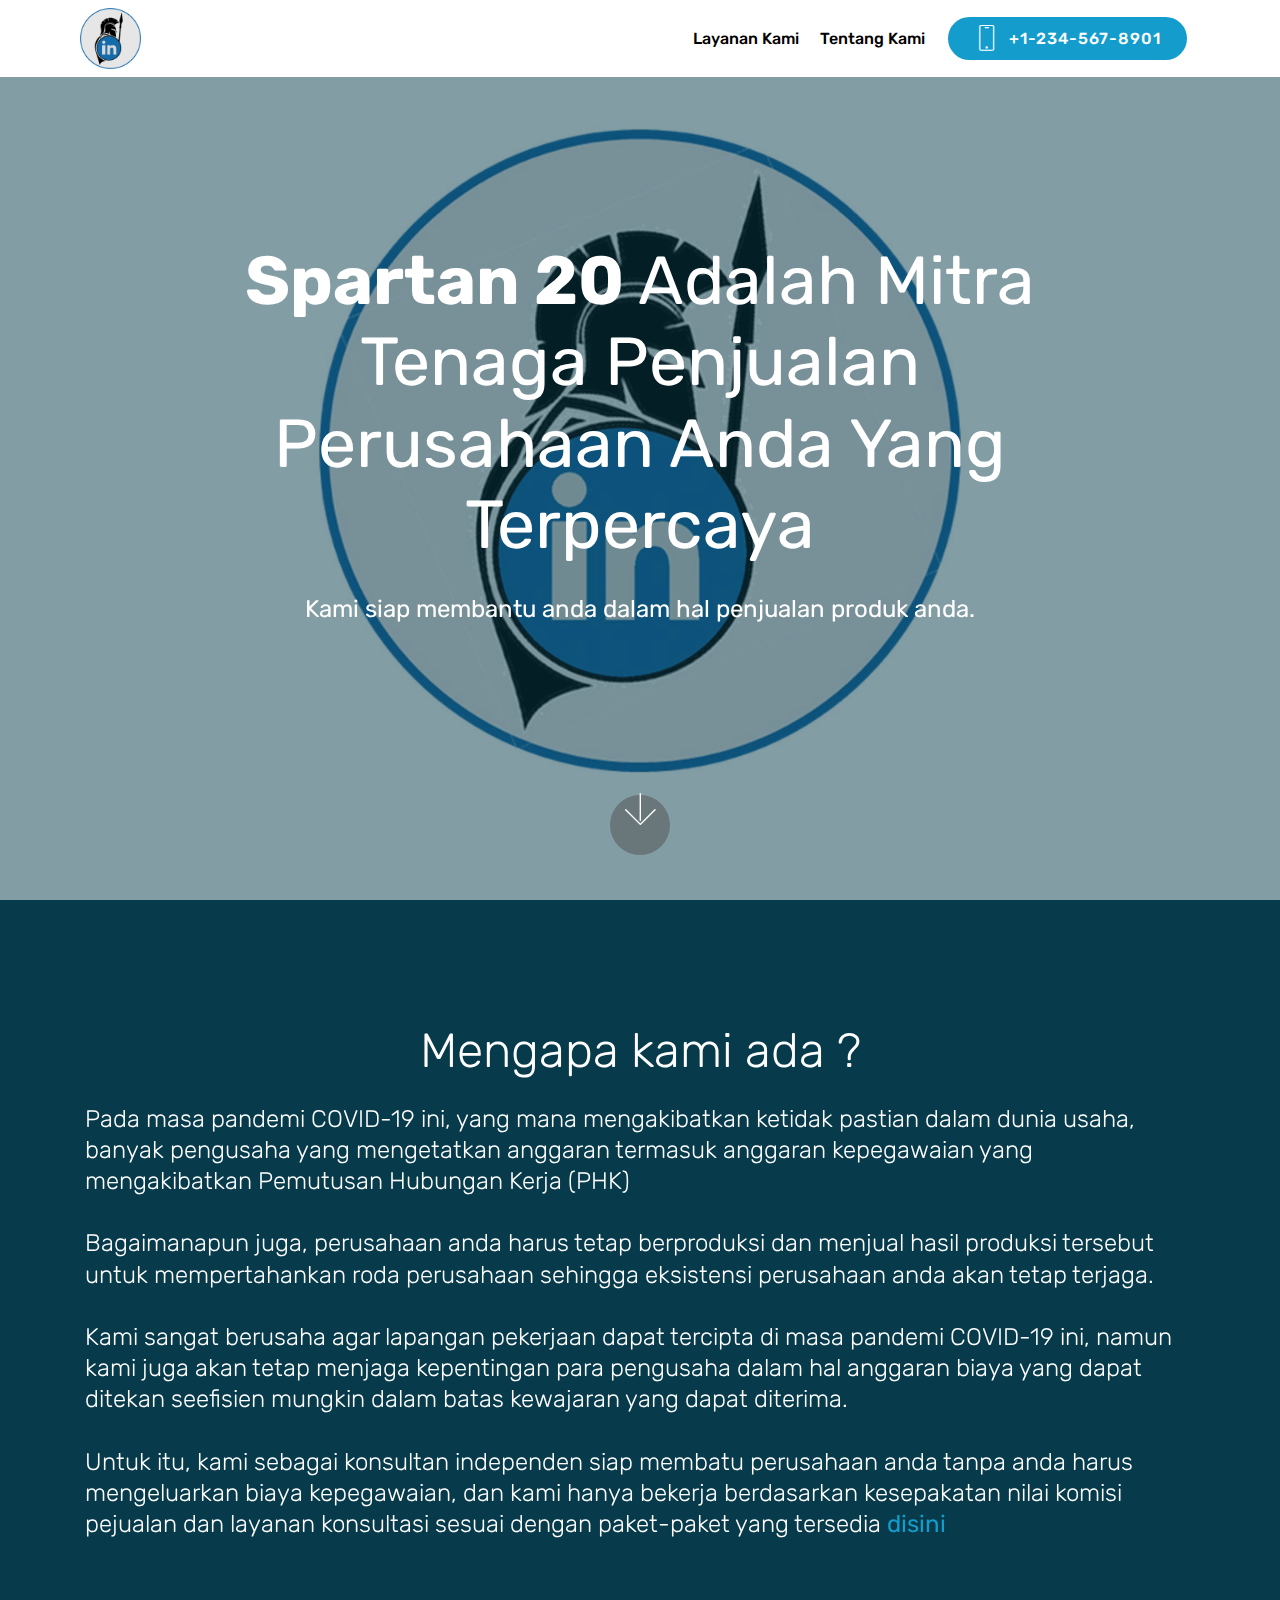
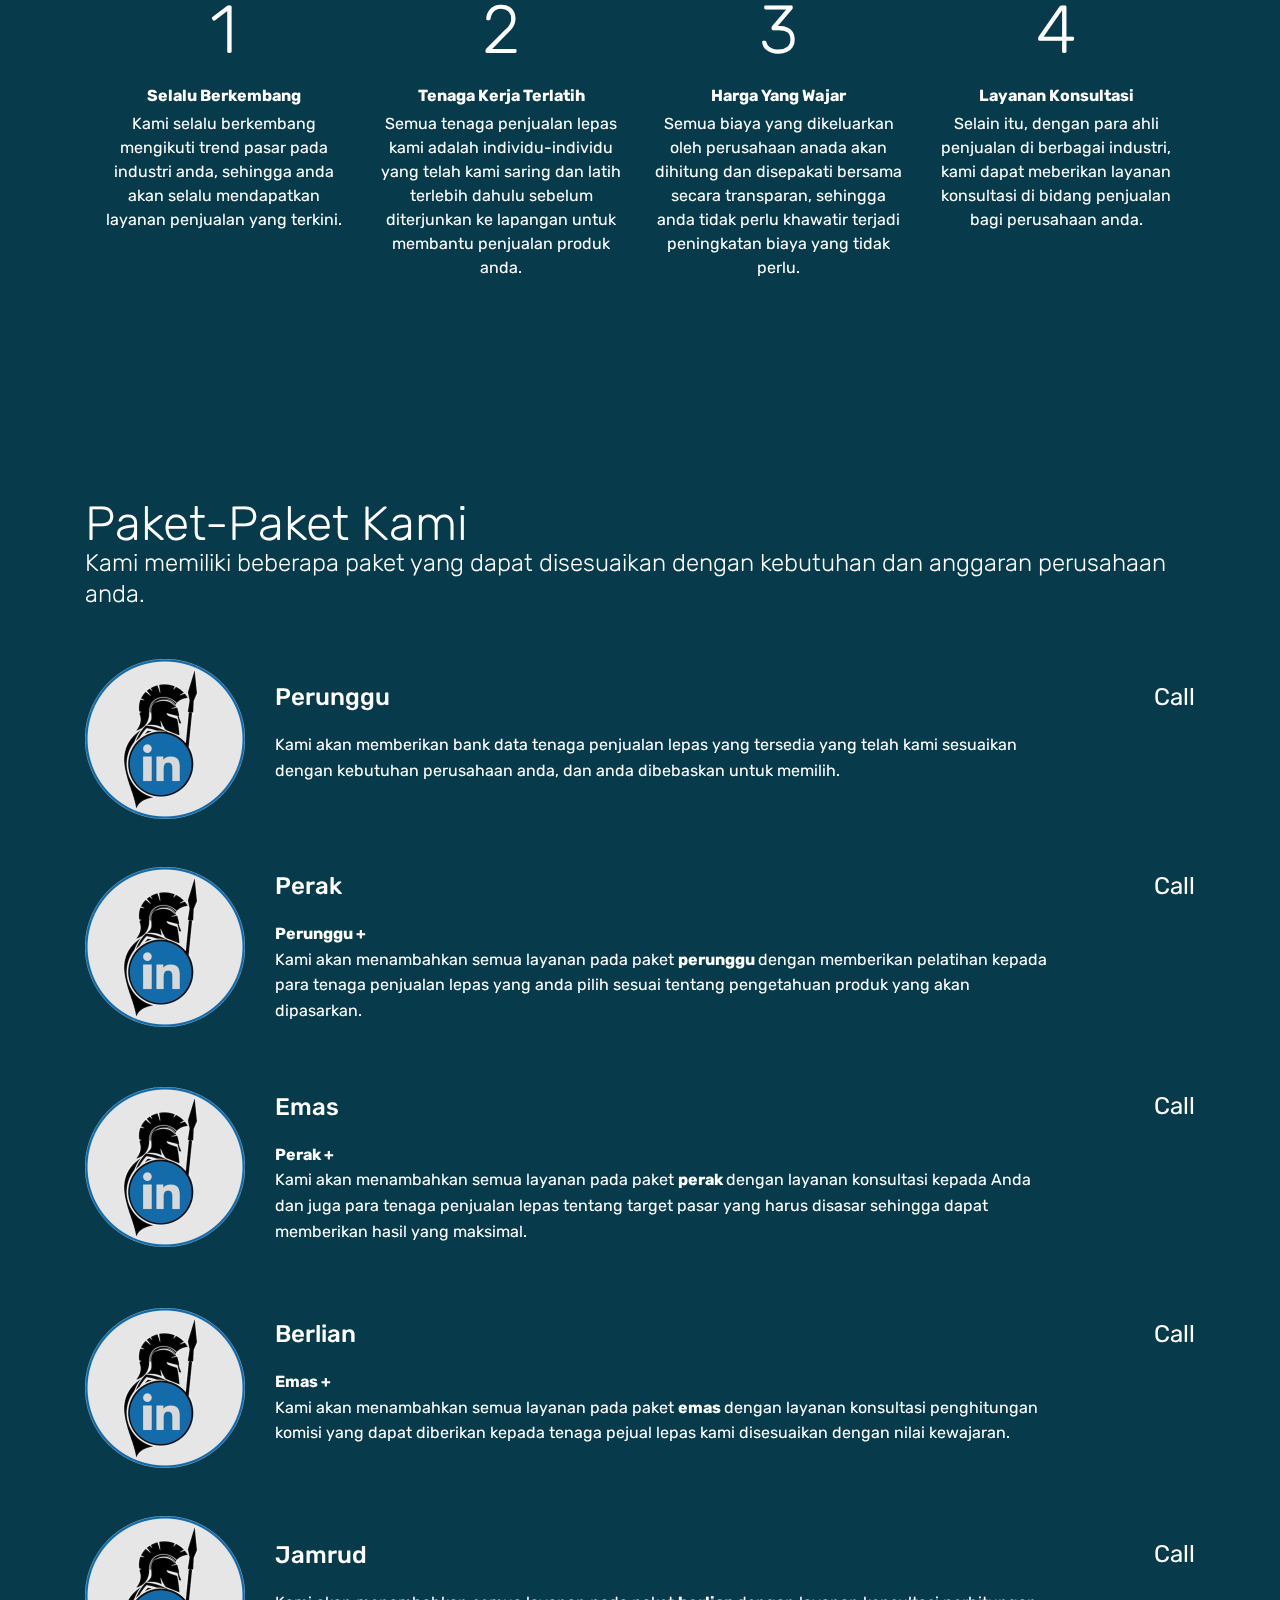
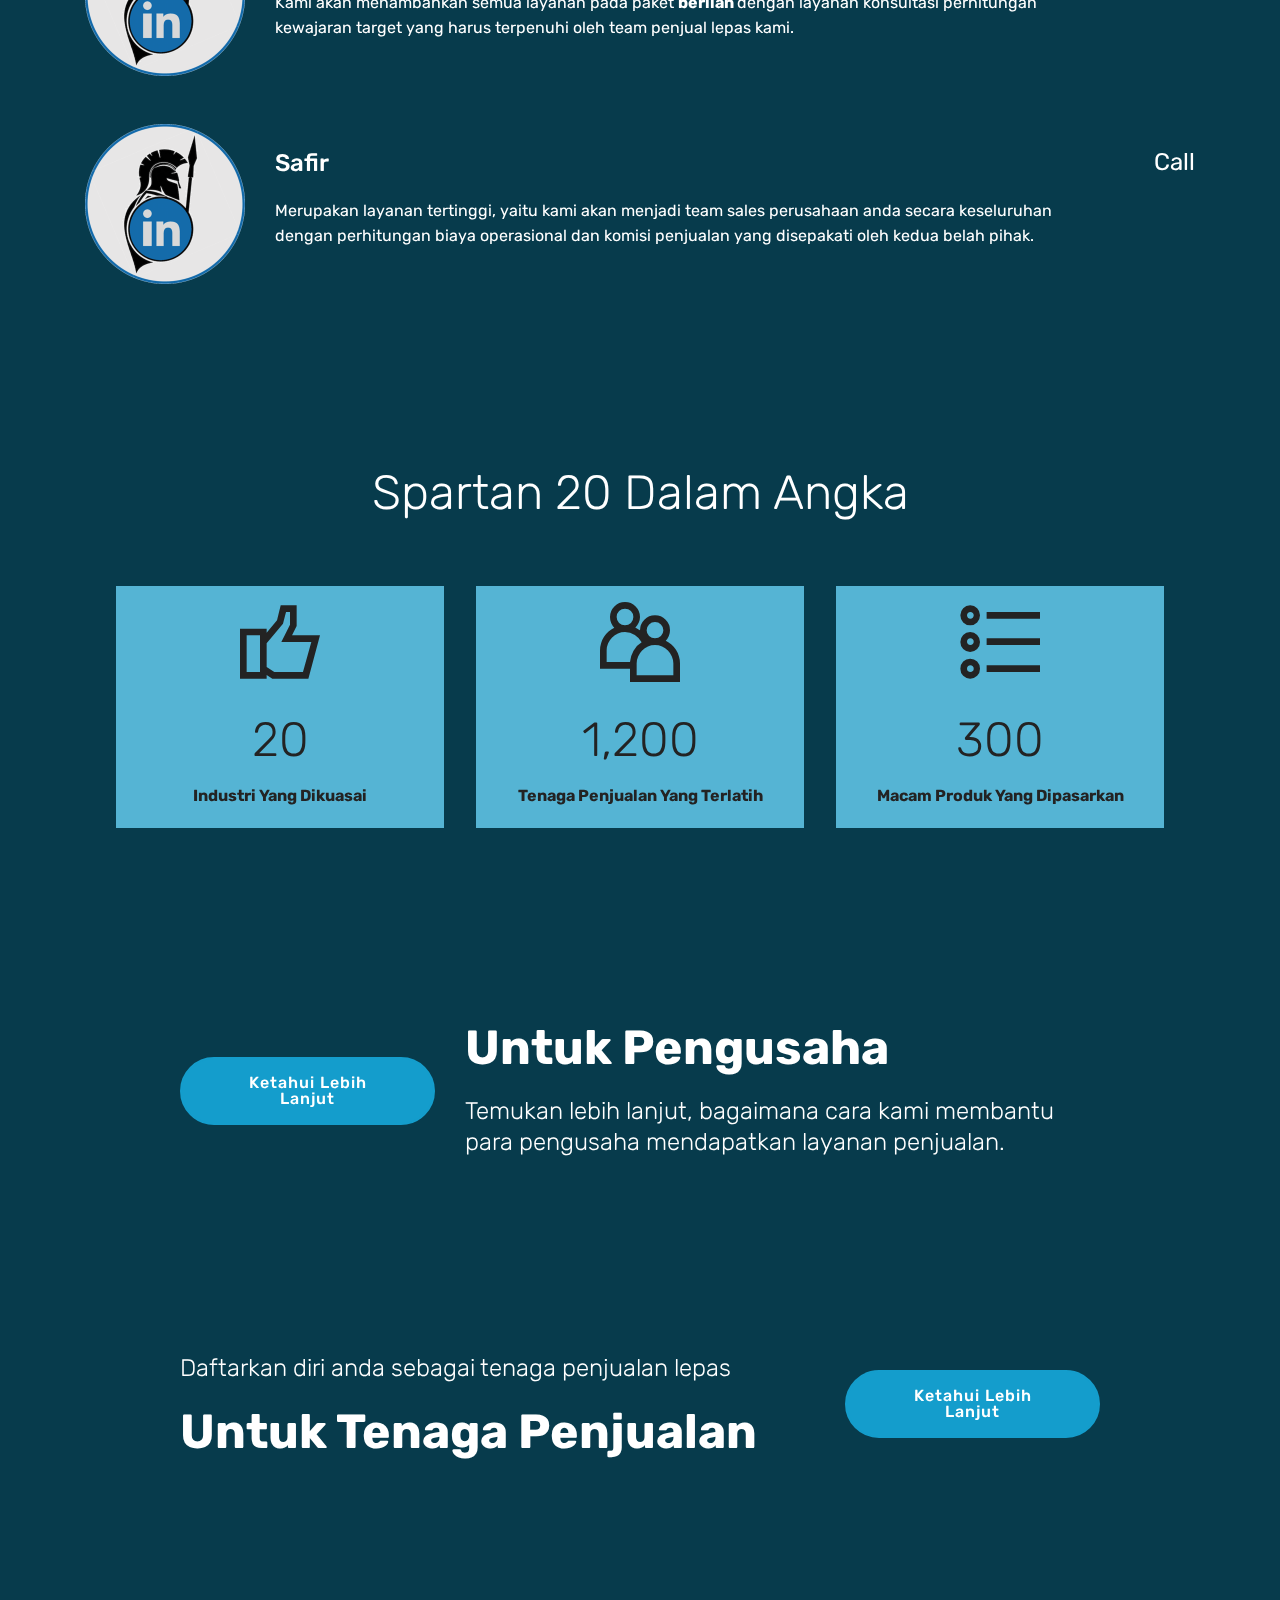
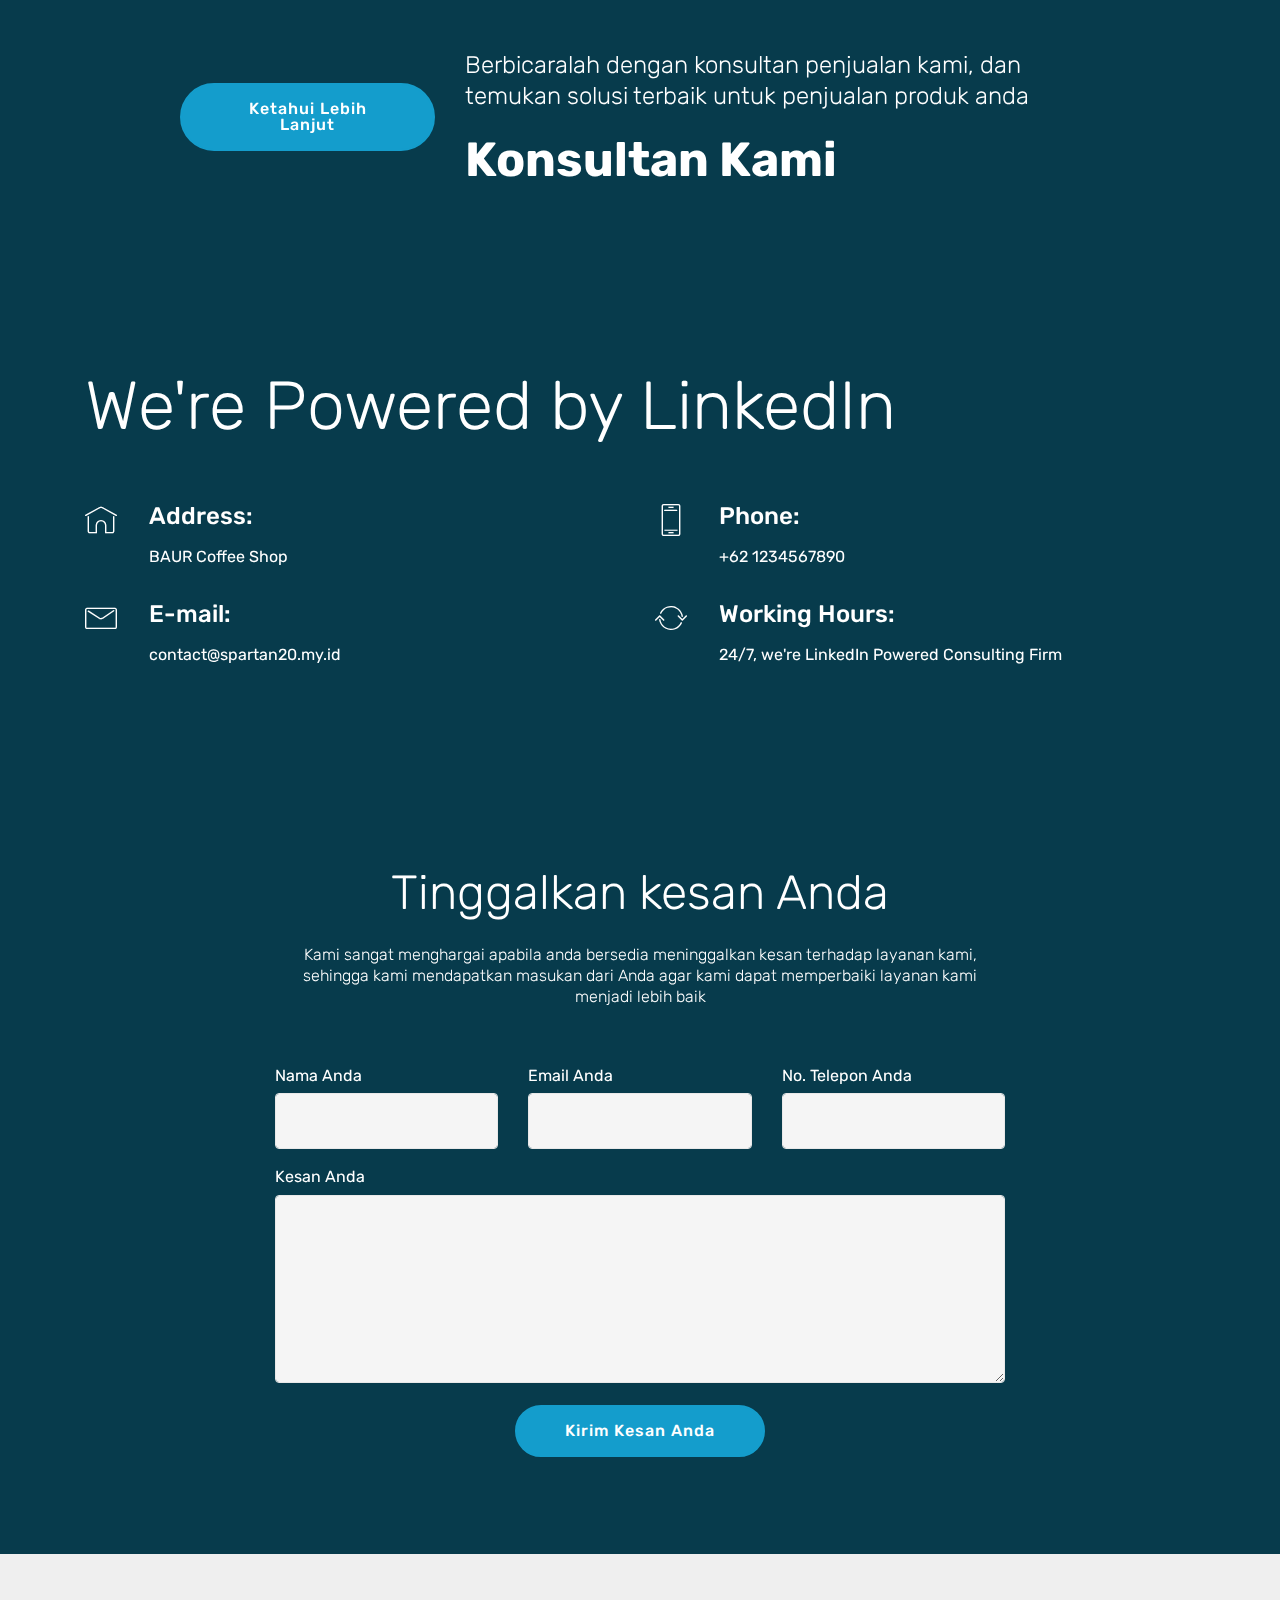
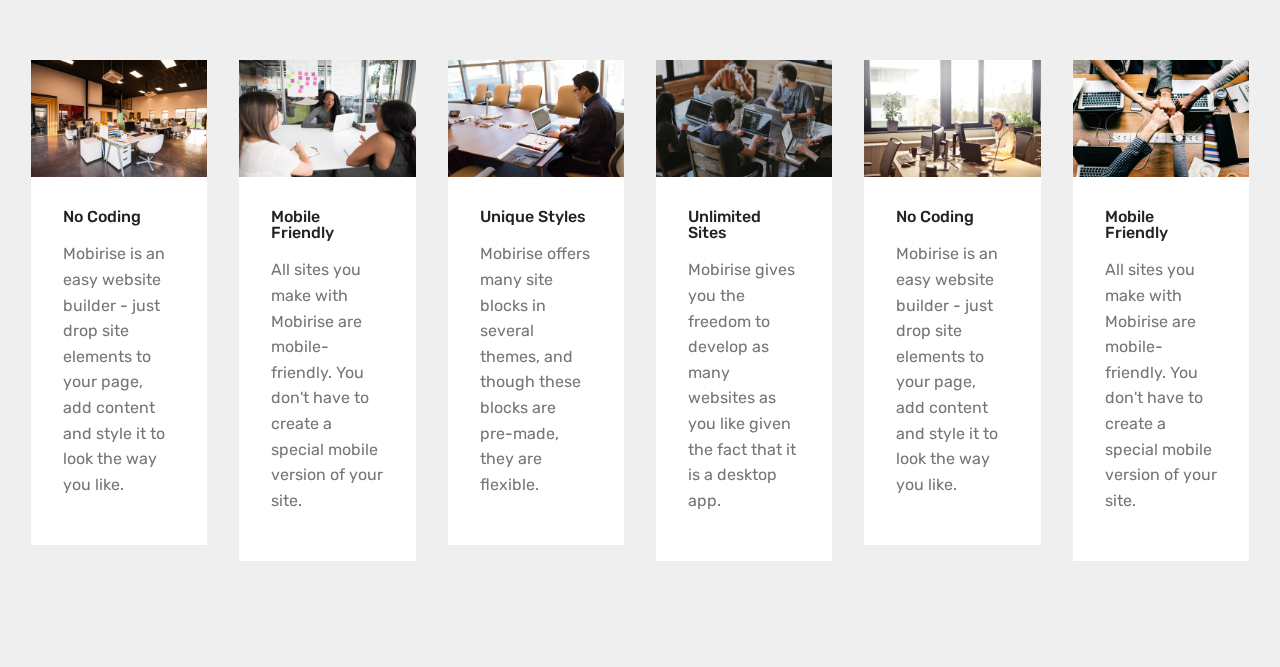
==== index.html @ 362b96c7 "create github pages" ====
<!DOCTYPE html>
<html  >
<head>
  <!-- Site made with Mobirise Website Builder v4.12.4, https://mobirise.com -->
  <meta charset="UTF-8">
  <meta http-equiv="X-UA-Compatible" content="IE=edge">
  <meta name="generator" content="Mobirise v4.12.4, mobirise.com">
  <meta name="viewport" content="width=device-width, initial-scale=1, minimum-scale=1">
  <link rel="shortcut icon" href="assets/images/wag-002-128x128.png" type="image/x-icon">
  <meta name="description" content="Spartan 20 - LinkedIn Powered Sales Consulting Services">
  
  
  <title>Mitra Layanan Penjualan Anda</title>
  <link rel="stylesheet" href="assets/web/assets/mobirise-icons2/mobirise2.css">
  <link rel="stylesheet" href="assets/web/assets/mobirise-icons/mobirise-icons.css">
  <link rel="stylesheet" href="assets/bootstrap/css/bootstrap.min.css">
  <link rel="stylesheet" href="assets/bootstrap/css/bootstrap-grid.min.css">
  <link rel="stylesheet" href="assets/bootstrap/css/bootstrap-reboot.min.css">
  <link rel="stylesheet" href="assets/tether/tether.min.css">
  <link rel="stylesheet" href="assets/dropdown/css/style.css">
  <link rel="stylesheet" href="assets/theme/css/style.css">
  <link rel="preload" as="style" href="assets/mobirise/css/mbr-additional.css"><link rel="stylesheet" href="assets/mobirise/css/mbr-additional.css" type="text/css">
  
  
  
</head>
<body>
  <section class="menu cid-s5uz2YucAv" once="menu" id="menu2-f">

    

    <nav class="navbar navbar-expand beta-menu navbar-dropdown align-items-center navbar-fixed-top navbar-toggleable-sm">
        <button class="navbar-toggler navbar-toggler-right" type="button" data-toggle="collapse" data-target="#navbarSupportedContent" aria-controls="navbarSupportedContent" aria-expanded="false" aria-label="Toggle navigation">
            <div class="hamburger">
                <span></span>
                <span></span>
                <span></span>
                <span></span>
            </div>
        </button>
        <div class="menu-logo">
            <div class="navbar-brand">
                <span class="navbar-logo">
                    <a href="Index.html#top">
                        <img src="assets/images/sp20logo-320x320.png" alt="Mobirise" title="" style="height: 3.8rem;">
                    </a>
                </span>
                
            </div>
        </div>
        <div class="collapse navbar-collapse" id="navbarSupportedContent">
            <ul class="navbar-nav nav-dropdown" data-app-modern-menu="true"><li class="nav-item">
                    <a class="nav-link link text-black display-4" href="Index.html#services6-d">
                        Layanan Kami</a>
                </li>
                <li class="nav-item">
                    <a class="nav-link link text-black display-4" href="https://mobirise.co">
                        Tentang Kami</a>
                </li></ul>
            <div class="navbar-buttons mbr-section-btn"><a class="btn btn-sm btn-primary display-4" href="tel:+1-234-567-8901">
                    <span class="btn-icon mbri-mobile mbr-iconfont mbr-iconfont-btn">
                    </span>
                    +1-234-567-8901
                </a></div>
        </div>
    </nav>
</section>

<section class="engine"><a href="https://mobirise.info/y">html website templates</a></section><section class="header6 cid-s5uyijKBsw mbr-fullscreen mbr-parallax-background" id="header6-e">

    

    <div class="mbr-overlay" style="opacity: 0.5; background-color: rgb(7, 59, 76);">
    </div>

    <div class="container">
        <div class="row justify-content-md-center">
            <div class="mbr-white col-md-10">
                <h1 class="mbr-section-title align-center mbr-bold pb-3 mbr-fonts-style display-1">Spartan 20 <span style="font-weight: normal;">Adalah Mitra Tenaga Penjualan Perusahaan Anda Yang Terpercaya</span></h1>
                <p class="mbr-text align-center pb-3 mbr-fonts-style display-5">
                    Kami siap membantu anda dalam hal penjualan produk anda.
                </p>
                
            </div>
        </div>
    </div>

    <div class="mbr-arrow hidden-sm-down" aria-hidden="true">
        <a href="#next">
            <i class="mbri-down mbr-iconfont"></i>
        </a>
    </div>
</section>

<section class="counters6 counters cid-s5uakLfYE5" id="counters6-7">

    

    

    <div class="container pt-4 mt-2">
        <h2 class="mbr-section-title pb-3 align-center mbr-fonts-style display-2">Mengapa kami ada ?</h2>
        <h3 class="mbr-section-subtitle pb-5 align-center mbr-fonts-style display-5">Pada masa pandemi COVID-19 ini, yang mana mengakibatkan ketidak pastian dalam dunia usaha, banyak pengusaha yang mengetatkan anggaran termasuk anggaran kepegawaian yang mengakibatkan Pemutusan Hubungan Kerja (PHK)&nbsp;<br><br>Bagaimanapun juga, perusahaan anda harus tetap berproduksi dan menjual hasil produksi tersebut untuk mempertahankan roda perusahaan sehingga eksistensi perusahaan anda akan tetap terjaga.<br><br>Kami sangat berusaha agar lapangan pekerjaan dapat tercipta di masa pandemi COVID-19 ini, namun kami juga akan tetap menjaga kepentingan para pengusaha dalam hal anggaran biaya yang dapat ditekan seefisien mungkin dalam batas kewajaran yang dapat diterima.&nbsp;<br><br><div>Untuk itu, kami sebagai konsultan independen siap membatu perusahaan anda tanpa anda harus mengeluarkan biaya kepegawaian, dan kami hanya bekerja berdasarkan kesepakatan nilai komisi pejualan dan layanan konsultasi sesuai dengan paket-paket yang tersedia <a href="index.html#services6-d">disini</a></div></h3>
        <div>
                <div class="cards-container">
                    <div class="card col-12 col-md-6 col-lg-3 pb-md-4">
                        <div class="panel-item align-center">
                            <div class="card-img pb-3">
                                <h3 class="img-text mbr-fonts-style display-1">1</h3>
                            </div>
                            <div class="card-text">
                                <h4 class="mbr-content-title mbr-bold mbr-fonts-style display-7">Selalu Berkembang</h4>
                                <p class="mbr-content-text mbr-fonts-style display-7">
                                    Kami selalu berkembang mengikuti trend pasar pada industri anda, sehingga anda akan selalu mendapatkan layanan penjualan yang terkini.</p>
                            </div>
                        </div>
                    </div>
                    <div class="card col-12 col-md-6 col-lg-3 pb-md-4">
                        <div class="panel-item align-center">
                            <div class="card-img pb-3">
                                <h3 class="img-text mbr-fonts-style display-1">2</h3>
                            </div>
                            <div class="card-text">
                                <h4 class="mbr-content-title mbr-bold mbr-fonts-style display-7">Tenaga Kerja Terlatih</h4>
                                <p class="mbr-content-text mbr-fonts-style display-7">
                                    Semua tenaga penjualan lepas kami adalah individu-individu yang telah kami saring dan latih terlebih dahulu sebelum diterjunkan ke lapangan untuk membantu penjualan produk anda.</p>
                            </div>
                        </div>
                    </div>
                    <div class="card col-12 col-md-6 col-lg-3">
                        <div class="panel-item align-center">
                            <div class="card-img pb-3">
                                <h3 class="img-text mbr-fonts-style display-1">3</h3>
                            </div>
                            <div class="card-text">
                                <h4 class="mbr-content-title mbr-bold mbr-fonts-style display-7">Harga Yang Wajar</h4>
                                <p class="mbr-content-text mbr-fonts-style display-7">
                                        Semua biaya yang dikeluarkan oleh perusahaan anada akan dihitung dan disepakati bersama secara transparan, sehingga anda tidak perlu khawatir terjadi peningkatan biaya yang tidak perlu.</p>
                            </div>
                        </div>
                    </div>
                    <div class="card col-12 col-md-6 col-lg-3 last-child">
                        <div class="panel-item align-center">
                            <div class="card-img pb-3">
                                <h3 class="img-text mbr-fonts-style display-1">4</h3>
                            </div>
                            <div class="card-texts">
                                <h4 class="mbr-content-title mbr-bold mbr-fonts-style display-7">Layanan Konsultasi</h4>
                                <p class="mbr-content-text mbr-fonts-style display-7">
                                        Selain itu, dengan para ahli penjualan di berbagai industri, kami dapat meberikan layanan konsultasi di bidang penjualan bagi perusahaan anda.</p>
                            </div>
                        </div>
                    </div>
                </div>
            </div>
    </div>
</section>

<section class="services6 cid-s5uhc2j0Xf" id="services6-d">
    <!---->
    
    <!---->
    <!--Overlay-->
    
    <!--Container-->
    <div class="container">
        <div class="row">
            <!--Titles-->
            <div class="title col-12">
                <h2 class="align-left mbr-fonts-style m-0 display-2">
                    Paket-Paket Kami</h2>
                <h3 class="mbr-section-subtitle mbr-light mbr-fonts-style display-5">Kami memiliki beberapa paket yang dapat disesuaikan dengan kebutuhan dan anggaran perusahaan anda.</h3>
            </div>
            <!--Card-1-->
            <div class="card col-12 pb-5">
                <div class="card-wrapper media-container-row media-container-row">
                    <div class="card-box">
                        <div class="row">
                            <div class="col-12 col-md-2">
                                <!--Image-->
                                <div class="mbr-figure">
                                    <img src="assets/images/sp20logo-320x320.png" alt="Mobirise" title="">
                                </div>
                            </div>
                            <div class="col-12 col-md-10">
                                <div class="wrapper">
                                    <div class="top-line pb-3">
                                        <h4 class="card-title mbr-fonts-style display-5">Perunggu</h4>
                                        <p class="mbr-text cost mbr-fonts-style m-0 display-5">Call</p>
                                    </div>
                                    <div class="bottom-line">
                                        <p class="mbr-text mbr-fonts-style display-7">
                                            Kami akan memberikan bank data tenaga penjualan lepas yang tersedia yang telah kami sesuaikan dengan kebutuhan perusahaan anda, dan anda dibebaskan untuk memilih.</p>
                                    </div>
                                </div>
                            </div>
                        </div>
                    </div>
                </div>
            </div>
            <!--Card-2-->
            <div class="card col-12 pb-5">
                <div class="card-wrapper media-container-row media-container-row">
                    <div class="card-box">
                        <div class="row">
                            <div class="col-12 col-md-2">
                                <!--Image-->
                                <div class="mbr-figure">
                                    <img src="assets/images/sp20logo-320x320.png" alt="Mobirise" title="">
                                </div>
                            </div>
                            <div class="col-12 col-md-10">
                                <div class="wrapper">
                                    <div class="top-line pb-3">
                                        <h4 class="card-title mbr-fonts-style display-5">Perak</h4>
                                        <p class="mbr-text cost mbr-fonts-style m-0 display-5">
                                            Call</p>
                                    </div>
                                    <div class="bottom-line">
                                        <p class="mbr-text mbr-fonts-style display-7"><strong>Perunggu&nbsp;+</strong> <br>Kami akan menambahkan semua layanan pada paket <strong>perunggu </strong>dengan memberikan pelatihan kepada para tenaga penjualan lepas yang anda pilih sesuai tentang pengetahuan produk yang akan dipasarkan.</p>
                                    </div>
                                </div>
                            </div>
                        </div>
                    </div>
                </div>
            </div>
            <!--Card-3-->
            <div class="card col-12 pb-5">
                <div class="card-wrapper media-container-row media-container-row">
                    <div class="card-box">
                        <div class="row">
                            <div class="col-12 col-md-2">
                                <!--Image-->
                                <div class="mbr-figure">
                                    <img src="assets/images/sp20logo-320x320.png" alt="Mobirise" title="">
                                </div>
                            </div>
                            <div class="col-12 col-md-10">
                                <div class="wrapper">
                                    <div class="top-line pb-3">
                                        <h4 class="card-title mbr-fonts-style display-5">
                                            Emas</h4>
                                        <p class="mbr-text cost mbr-fonts-style m-0 display-5">
                                            Call</p>
                                    </div>
                                    <div class="bottom-line">
                                        <p class="mbr-text mbr-fonts-style display-7"><strong>
                                            Perak + <br></strong>Kami akan menambahkan semua layanan pada paket <strong>perak </strong>dengan layanan konsultasi kepada Anda dan juga para tenaga penjualan lepas tentang target pasar yang harus disasar sehingga dapat memberikan hasil yang maksimal.</p>
                                    </div>
                                </div>
                            </div>
                        </div>
                    </div>
                </div>
            </div>
            <!--Card-4-->
            <div class="card col-12 pb-5">
                <div class="card-wrapper media-container-row media-container-row">
                    <div class="card-box">
                        <div class="row">
                            <div class="col-12 col-md-2">
                                <!--Image-->
                                <div class="mbr-figure">
                                    <img src="assets/images/sp20logo-320x320.png" alt="Mobirise" title="">
                                </div>
                            </div>
                            <div class="col-12 col-md-10">
                                <div class="wrapper">
                                    <div class="top-line pb-3">
                                        <h4 class="card-title mbr-fonts-style display-5">
                                            Berlian</h4>
                                        <p class="mbr-text cost mbr-fonts-style m-0 display-5">
                                            Call</p>
                                    </div>
                                    <div class="bottom-line">
                                        <p class="mbr-text mbr-fonts-style display-7"><strong>Emas +</strong><br>Kami akan menambahkan semua layanan pada paket <strong>emas </strong>dengan layanan konsultasi penghitungan komisi yang dapat diberikan kepada tenaga pejual lepas kami disesuaikan dengan nilai kewajaran.</p>
                                    </div>
                                </div>
                            </div>
                        </div>
                    </div>
                </div>
            </div>
            <!--Card-5-->
            <div class="card col-12 pb-5">
                <div class="card-wrapper media-container-row media-container-row">
                    <div class="card-box">
                        <div class="row">
                            <div class="col-12 col-md-2">
                                <!--Image-->
                                <div class="mbr-figure">
                                    <img src="assets/images/sp20logo-320x320.png" alt="Mobirise" title="">
                                </div>
                            </div>
                            <div class="col-12 col-md-10">
                                <div class="wrapper">
                                    <div class="top-line pb-3">
                                        <h4 class="card-title mbr-fonts-style display-5">
                                            Jamrud</h4>
                                        <p class="mbr-text cost mbr-fonts-style m-0 display-5">
                                            Call</p>
                                    </div>
                                    <div class="bottom-line">
                                        <p class="mbr-text mbr-fonts-style display-7">
                                            Kami akan menambahkan semua layanan pada paket <strong>berlian </strong>dengan layanan konsultasi perhitungan kewajaran target yang harus terpenuhi oleh team penjual lepas kami.</p>
                                    </div>
                                </div>
                            </div>
                        </div>
                    </div>
                </div>
            </div>
            <!--Card-6-->
            <div class="card col-12">
                <div class="card-wrapper media-container-row media-container-row">
                    <div class="card-box">
                        <div class="row">
                            <div class="col-12 col-md-2">
                                <!--Image-->
                                <div class="mbr-figure">
                                    <img src="assets/images/sp20logo-320x320.png" alt="Mobirise" title="">
                                </div>
                            </div>
                            <div class="col-12 col-md-10">
                                <div class="wrapper">
                                    <div class="top-line pb-3">
                                        <h4 class="card-title mbr-fonts-style display-5">
                                            Safir</h4>
                                        <p class="mbr-text cost mbr-fonts-style m-0 display-5">
                                            Call</p>
                                    </div>
                                    <div class="bottom-line">
                                        <p class="mbr-text mbr-fonts-style display-7">
                                            Merupakan layanan tertinggi, yaitu kami akan menjadi team sales perusahaan anda secara keseluruhan dengan perhitungan biaya operasional dan komisi penjualan yang disepakati oleh kedua belah pihak.</p>
                                    </div>
                                </div>
                            </div>
                        </div>
                    </div>
                </div>
            </div>
        </div>
    </div>
</section>

<section class="counters1 counters cid-s5uzvZvUgC" id="counters1-g">

    

    

    <div class="container">
        <h2 class="mbr-section-title pb-3 align-center mbr-fonts-style display-2">
            Spartan 20 Dalam Angka</h2>
        

        <div class="container pt-4 mt-2">
            <div class="media-container-row">
                <div class="card p-3 align-center col-12 col-md-6 col-lg-4">
                    <div class="panel-item p-3">
                        <div class="card-img pb-3">
                            <span class="mbr-iconfont mobi-mbri-like mobi-mbri" style="color: rgb(35, 35, 35); fill: rgb(35, 35, 35);"></span>
                        </div>

                        <div class="card-text">
                            <h3 class="count pt-3 pb-3 mbr-fonts-style display-2">
                                  20</h3>
                            <h4 class="mbr-content-title mbr-bold mbr-fonts-style display-7">
                                Industri Yang Dikuasai</h4>
                            
                        </div>
                    </div>
                </div>


                <div class="card p-3 align-center col-12 col-md-6 col-lg-4">
                    <div class="panel-item p-3">
                        <div class="card-img pb-3">
                            <span class="mbr-iconfont mobi-mbri-users mobi-mbri" style="color: rgb(35, 35, 35); fill: rgb(35, 35, 35);"></span>
                        </div>
                        <div class="card-text">
                            <h3 class="count pt-3 pb-3 mbr-fonts-style display-2">1,200
                            </h3>
                            <h4 class="mbr-content-title mbr-bold mbr-fonts-style display-7">
                                Tenaga Penjualan Yang Terlatih</h4>
                            
                        </div>
                    </div>
                </div>

                <div class="card p-3 align-center col-12 col-md-6 col-lg-4">
                    <div class="panel-item p-3">
                        <div class="card-img pb-3">
                            <span class="mbr-iconfont mobi-mbri-bulleted-list mobi-mbri" style="color: rgb(35, 35, 35); fill: rgb(35, 35, 35);"></span>
                        </div>
                        <div class="card-text">
                            <h3 class="count pt-3 pb-3 mbr-fonts-style display-2">
                                  300
                            </h3>
                            <h4 class="mbr-content-title mbr-bold mbr-fonts-style display-7">Macam Produk Yang Dipasarkan</h4>
                            
                        </div>
                    </div>
                </div>


                
            </div>
        </div>
   </div>
</section>

<section class="mbr-section info2 cid-s5uQT9sVjh" id="info2-1a">

    

    

    <div class="container">
        <div class="row main justify-content-center">
            <div class="media-container-column col-12 col-lg-3 col-md-4">
                <div class="mbr-section-btn align-left py-4"><a class="btn btn-primary display-4" href="page1.html">
                    
                    Ketahui Lebih Lanjut</a></div>
            </div>
            <div class="media-container-column title col-12 col-lg-7 col-md-6">
                <h2 class="align-right mbr-bold mbr-white pb-3 mbr-fonts-style display-2">Untuk Pengusaha</h2>
                <h3 class="mbr-section-subtitle align-right mbr-light mbr-white mbr-fonts-style display-5">Temukan lebih lanjut, bagaimana cara kami membantu para pengusaha mendapatkan layanan penjualan.</h3>
            </div>
        </div>
    </div>
</section>

<section class="mbr-section info1 cid-s5uBxue84S" id="info1-j">

    

    
    <div class="container">
        <div class="row justify-content-center content-row">
            <div class="media-container-column title col-12 col-lg-7 col-md-6">
                <h3 class="mbr-section-subtitle align-left mbr-light pb-3 mbr-fonts-style display-5">
                    Daftarkan diri anda sebagai tenaga penjualan lepas</h3>
                <h2 class="align-left mbr-bold mbr-fonts-style display-2">
                    Untuk Tenaga Penjualan</h2>
            </div>
            <div class="media-container-column col-12 col-lg-3 col-md-4">
                <div class="mbr-section-btn align-right py-4"><a class="btn btn-primary display-4" href="page2.html">Ketahui Lebih Lanjut</a></div>
            </div>
        </div>
    </div>
</section>

<section class="mbr-section info1 cid-s5uX0Dsh1j" id="info1-1b">

    

    
    <div class="container">
        <div class="row justify-content-center content-row">
            <div class="media-container-column title col-12 col-lg-7 col-md-6">
                <h3 class="mbr-section-subtitle align-left mbr-light pb-3 mbr-fonts-style display-5">Berbicaralah dengan konsultan penjualan kami, dan temukan solusi terbaik untuk penjualan produk anda</h3>
                <h2 class="align-left mbr-bold mbr-fonts-style display-2">Konsultan Kami</h2>
            </div>
            <div class="media-container-column col-12 col-lg-3 col-md-4">
                <div class="mbr-section-btn align-right py-4"><a class="btn btn-primary display-4" href="page3.html">Ketahui Lebih Lanjut</a></div>
            </div>
        </div>
    </div>
</section>

<section class="mbr-section contacts3 cid-s5ufMDQQQs" id="contacts3-b">
    <!---->
    
    <!---->
    <!--Overlay-->
    
    <!--Container-->
    <div class="container">
        <div class="row">
            <!--Titles-->
            <div class="title col-12">
                <h2 class="align-left mbr-fonts-style display-1">
                    We're Powered by LinkedIn</h2>
                
            </div>
            <div class="col-12">
                <div class="row">
                    <div class="col-12 col-md-6">
                        <div class="wrapper">
                            <span class="iconfont-wrapper">
                                <span class="amp-iconfont icon fa-thumbs-o-up fa mbri-home" style="color: rgb(255, 255, 255); fill: rgb(255, 255, 255);"></span>
                            </span>
                            <div class="b-info b-adress">
                                <h5 class="align-left mbr-fonts-style display-5">
                                    Address:
                                </h5>
                                <p class="mbr-text align-left mbr-fonts-style display-7">BAUR Coffee Shop</p>
                            </div>
                        </div>
                    </div>
                    <div class="col-12 col-md-6">
                        <div class="wrapper">
                            <span class="iconfont-wrapper">
                                <span class="amp-iconfont icon fa-phone fa mbri-mobile2" style="color: rgb(255, 255, 255); fill: rgb(255, 255, 255);"></span>
                            </span>
                            <div class="b-info b-phone">
                                <h5 class="align-left mbr-fonts-style display-5">
                                    Phone:
                                </h5>
                                <p class="mbr-text align-left mbr-fonts-style display-7">
                                    +62 1234567890</p>
                            </div>
                        </div>
                    </div>
                    <div class="col-12 col-md-6">
                        <div class="wrapper">
                            <span class="iconfont-wrapper">
                                <span class="amp-iconfont icon fa-comment-o fa mbri-letter" style="color: rgb(255, 255, 255); fill: rgb(255, 255, 255);"></span>
                            </span>
                            <div class="b-info b-mail">
                                <h5 class="align-left mbr-fonts-style display-5">
                                    E-mail:
                                </h5>
                                <p class="mbr-text align-left mbr-fonts-style display-7">contact@spartan20.my.id</p>
                            </div>
                        </div>
                    </div>
                    <div class="col-12 col-md-6">
                        <div class="wrapper">
                            <span class="iconfont-wrapper">
                                <span class="amp-iconfont icon fa-th-large fa mbri-update" style="color: rgb(255, 255, 255); fill: rgb(255, 255, 255);"></span>
                            </span>
                            <div class="b-info b-mail">
                                <h5 class="align-left mbr-fonts-style display-5">
                                    Working Hours:
                                </h5>
                                <p class="mbr-text align-left mbr-fonts-style display-7">
                                    24/7, we're LinkedIn Powered Consulting Firm</p>
                            </div>
                        </div>
                    </div>
                </div>
            </div>
        </div>
    </div>
</section>

<section class="mbr-section form1 cid-s5ue0dtP3S" id="form1-a">

    

    
    <div class="container">
        <div class="row justify-content-center">
            <div class="title col-12 col-lg-8">
                <h2 class="mbr-section-title align-center pb-3 mbr-fonts-style display-2">
                    Tinggalkan kesan Anda</h2>
                <h3 class="mbr-section-subtitle align-center mbr-light pb-3 mbr-fonts-style display-7">Kami sangat menghargai apabila anda bersedia meninggalkan kesan terhadap layanan kami, sehingga kami mendapatkan masukan dari Anda agar kami dapat memperbaiki layanan kami menjadi lebih baik</h3>
            </div>
        </div>
    </div>
    <div class="container">
        <div class="row justify-content-center">
            <div class="media-container-column col-lg-8" data-form-type="formoid">
                <!---Formbuilder Form--->
                <form action="https://mobirise.com/" method="POST" class="mbr-form form-with-styler" data-form-title="Mobirise Form"><input type="hidden" name="email" data-form-email="true" value="qqvlk8BShbVzkz0B7PlMEGnkh8PlyXn+CwByWOzXjdOKFvznjWXqH6lZSrPH5C4YJDGYtHFlHV1HwCiP3DheyTEmNAFYTEyFKrLdwy505pL7r+RMTm5Q0VGPU7FpK+9W">
                    <div class="row">
                        <div hidden="hidden" data-form-alert="" class="alert alert-success col-12">Thanks for filling out the form!</div>
                        <div hidden="hidden" data-form-alert-danger="" class="alert alert-danger col-12">
                        </div>
                    </div>
                    <div class="dragArea row">
                        <div class="col-md-4  form-group" data-for="name">
                            <label for="name-form1-a" class="form-control-label mbr-fonts-style display-7">Nama Anda</label>
                            <input type="text" name="name" data-form-field="Name" required="required" class="form-control display-7" id="name-form1-a">
                        </div>
                        <div class="col-md-4  form-group" data-for="email">
                            <label for="email-form1-a" class="form-control-label mbr-fonts-style display-7">Email Anda</label>
                            <input type="email" name="email" data-form-field="Email" required="required" class="form-control display-7" id="email-form1-a">
                        </div>
                        <div data-for="phone" class="col-md-4  form-group">
                            <label for="phone-form1-a" class="form-control-label mbr-fonts-style display-7">No. Telepon Anda</label>
                            <input type="tel" name="phone" data-form-field="Phone" class="form-control display-7" id="phone-form1-a">
                        </div>
                        <div data-for="message" class="col-md-12 form-group">
                            <label for="message-form1-a" class="form-control-label mbr-fonts-style display-7">Kesan Anda</label>
                            <textarea name="message" data-form-field="Message" class="form-control display-7" id="message-form1-a"></textarea>
                        </div>
                        <div class="col-md-12 input-group-btn align-center"><button type="submit" class="btn btn-primary btn-form display-4">Kirim Kesan Anda</button></div>
                    </div>
                </form><!---Formbuilder Form--->
            </div>
        </div>
    </div>
</section>

<section class="features17 cid-s5uQPjPwSO" id="features17-19">
    
    

    
    <div class="container-fluid">
        <div class="media-container-row">
            <div class="card p-3 col-12 col-md-6 col-lg-2">
                <div class="card-wrapper">
                    <div class="card-img">
                        <img src="assets/images/background1.jpg" alt="Mobirise">
                    </div>
                    <div class="card-box">
                        <h4 class="card-title pb-3 mbr-fonts-style display-7">
                            No Coding
                        </h4>
                        <p class="mbr-text mbr-fonts-style display-7">
                            Mobirise is an easy website builder - just drop site elements to your page, add content and style it to look the way you like.
                        </p>
                    </div>
                </div>
            </div>

            <div class="card p-3 col-12 col-md-6 col-lg-2">
                <div class="card-wrapper">
                    <div class="card-img">
                        <img src="assets/images/background2.jpg" alt="Mobirise">
                    </div>
                    <div class="card-box">
                        <h4 class="card-title pb-3 mbr-fonts-style display-7">
                            Mobile Friendly
                        </h4>
                        <p class="mbr-text mbr-fonts-style display-7">
                            All sites you make with Mobirise are mobile-friendly. You don't have to create a special mobile version of your site.
                        </p>
                    </div>
                </div>
            </div>

            <div class="card p-3 col-12 col-md-6 col-lg-2">
                <div class="card-wrapper">
                    <div class="card-img">
                        <img src="assets/images/background3.jpg" alt="Mobirise">
                    </div>
                    <div class="card-box">
                        <h4 class="card-title pb-3 mbr-fonts-style display-7">
                            Unique Styles
                        </h4>
                        <p class="mbr-text mbr-fonts-style display-7">
                            Mobirise offers many site blocks in several themes, and though these blocks are pre-made, they are flexible.
                        </p>
                    </div>
                </div>
            </div>

            <div class="card p-3 col-12 col-md-6 col-lg-2">
                <div class="card-wrapper">
                    <div class="card-img">
                        <img src="assets/images/background4.jpg" alt="Mobirise">
                    </div>
                    <div class="card-box">
                        <h4 class="card-title pb-3 mbr-fonts-style display-7">
                            Unlimited Sites
                        </h4>
                        <p class="mbr-text mbr-fonts-style display-7">
                           Mobirise gives you the freedom to develop as many websites as you like given the fact that it is a desktop app.
                        </p>
                    </div>
                </div>
            </div>
            <div class="card p-3 col-12 col-md-6 col-lg-2">
                <div class="card-wrapper">
                    <div class="card-img">
                        <img src="assets/images/background5.jpg" alt="Mobirise">
                    </div>
                    <div class="card-box">
                        <h4 class="card-title pb-3 mbr-fonts-style display-7">
                            No Coding
                        </h4>
                        <p class="mbr-text mbr-fonts-style display-7">
                            Mobirise is an easy website builder - just drop site elements to your page, add content and style it to look the way you like.
                        </p>
                    </div>
                </div>
            </div>
            <div class="card p-3 col-12 col-md-6 col-lg-2">
                <div class="card-wrapper">
                    <div class="card-img">
                        <img src="assets/images/background6.jpg" alt="Mobirise">
                    </div>
                    <div class="card-box">
                        <h4 class="card-title pb-3 mbr-fonts-style display-7">
                            Mobile Friendly
                        </h4>
                        <p class="mbr-text mbr-fonts-style display-7">
                            All sites you make with Mobirise are mobile-friendly. You don't have to create a special mobile version of your site.
                        </p>
                    </div>
                </div>
            </div>
        </div>
    </div>
</section>


  <script src="assets/web/assets/jquery/jquery.min.js"></script>
  <script src="assets/popper/popper.min.js"></script>
  <script src="assets/bootstrap/js/bootstrap.min.js"></script>
  <script src="assets/smoothscroll/smooth-scroll.js"></script>
  <script src="assets/tether/tether.min.js"></script>
  <script src="assets/touchswipe/jquery.touch-swipe.min.js"></script>
  <script src="assets/parallax/jarallax.min.js"></script>
  <script src="assets/viewportchecker/jquery.viewportchecker.js"></script>
  <script src="assets/dropdown/js/nav-dropdown.js"></script>
  <script src="assets/dropdown/js/navbar-dropdown.js"></script>
  <script src="assets/theme/js/script.js"></script>
  <script src="assets/formoid/formoid.min.js"></script>
  
  
</body>
</html>
---- assets/web/assets/mobirise-icons2/mobirise2.css ----
@font-face {
  font-family: 'Moririse2';
  font-display: swap;
  src:  url('mobirise2.eot?f2bix4');
  src:  url('mobirise2.eot?f2bix4#iefix') format('embedded-opentype'),
    url('mobirise2.ttf?f2bix4') format('truetype'),
    url('mobirise2.woff?f2bix4') format('woff'),
    url('mobirise2.svg?f2bix4#mobirise2') format('svg');
  font-weight: normal;
  font-style: normal;
}

[class^="mobi-"], [class*=" mobi-"] {
  /* use !important to prevent issues with browser extensions that change fonts */
  font-family: 'Moririse2' !important;
  speak: none;
  font-style: normal;
  font-weight: normal;
  font-variant: normal;
  text-transform: none;
  line-height: 1;

  /* Better Font Rendering =========== */
  -webkit-font-smoothing: antialiased;
  -moz-osx-font-smoothing: grayscale;
}

.mobi-mbri-add-submenu:before {
  content: "\e900";
}
.mobi-mbri-alert:before {
  content: "\e901";
}
.mobi-mbri-align-center:before {
  content: "\e902";
}
.mobi-mbri-align-justify:before {
  content: "\e903";
}
.mobi-mbri-align-left:before {
  content: "\e904";
}
.mobi-mbri-align-right:before {
  content: "\e905";
}
.mobi-mbri-android:before {
  content: "\e906";
}
.mobi-mbri-apple:before {
  content: "\e907";
}
.mobi-mbri-arrow-down:before {
  content: "\e908";
}
.mobi-mbri-arrow-next:before {
  content: "\e909";
}
.mobi-mbri-arrow-prev:before {
  content: "\e90a";
}
.mobi-mbri-arrow-up:before {
  content: "\e90b";
}
.mobi-mbri-bold:before {
  content: "\e90c";
}
.mobi-mbri-bookmark:before {
  content: "\e90d";
}
.mobi-mbri-bootstrap:before {
  content: "\e90e";
}
.mobi-mbri-briefcase:before {
  content: "\e90f";
}
.mobi-mbri-browse:before {
  content: "\e910";
}
.mobi-mbri-bulleted-list:before {
  content: "\e911";
}
.mobi-mbri-calendar:before {
  content: "\e912";
}
.mobi-mbri-camera:before {
  content: "\e913";
}
.mobi-mbri-cart-add:before {
  content: "\e914";
}
.mobi-mbri-cart-full:before {
  content: "\e915";
}
.mobi-mbri-cash:before {
  content: "\e916";
}
.mobi-mbri-change-style:before {
  content: "\e917";
}
.mobi-mbri-chat:before {
  content: "\e918";
}
.mobi-mbri-clock:before {
  content: "\e919";
}
.mobi-mbri-close:before {
  content: "\e91a";
}
.mobi-mbri-cloud:before {
  content: "\e91b";
}
.mobi-mbri-code:before {
  content: "\e91c";
}
.mobi-mbri-contact-form:before {
  content: "\e91d";
}
.mobi-mbri-credit-card:before {
  content: "\e91e";
}
.mobi-mbri-cursor-click:before {
  content: "\e91f";
}
.mobi-mbri-cust-feedback:before {
  content: "\e920";
}
.mobi-mbri-database:before {
  content: "\e921";
}
.mobi-mbri-delivery:before {
  content: "\e922";
}
.mobi-mbri-desktop:before {
  content: "\e923";
}
.mobi-mbri-devices:before {
  content: "\e924";
}
.mobi-mbri-down:before {
  content: "\e925";
}
.mobi-mbri-download-2:before {
  content: "\e926";
}
.mobi-mbri-download:before {
  content: "\e927";
}
.mobi-mbri-drag-n-drop-2:before {
  content: "\e928";
}
.mobi-mbri-drag-n-drop:before {
  content: "\e929";
}
.mobi-mbri-edit-2:before {
  content: "\e92a";
}
.mobi-mbri-edit:before {
  content: "\e92b";
}
.mobi-mbri-error:before {
  content: "\e92c";
}
.mobi-mbri-extension:before {
  content: "\e92d";
}
.mobi-mbri-features:before {
  content: "\e92e";
}
.mobi-mbri-file:before {
  content: "\e92f";
}
.mobi-mbri-flag:before {
  content: "\e930";
}
.mobi-mbri-folder:before {
  content: "\e931";
}
.mobi-mbri-gift:before {
  content: "\e932";
}
.mobi-mbri-github:before {
  content: "\e933";
}
.mobi-mbri-globe-2:before {
  content: "\e934";
}
.mobi-mbri-globe:before {
  content: "\e935";
}
.mobi-mbri-growing-chart:before {
  content: "\e936";
}
.mobi-mbri-hearth:before {
  content: "\e937";
}
.mobi-mbri-help:before {
  content: "\e938";
}
.mobi-mbri-home:before {
  content: "\e939";
}
.mobi-mbri-hot-cup:before {
  content: "\e93a";
}
.mobi-mbri-idea:before {
  content: "\e93b";
}
.mobi-mbri-image-gallery:before {
  content: "\e93c";
}
.mobi-mbri-image-slider:before {
  content: "\e93d";
}
.mobi-mbri-info:before {
  content: "\e93e";
}
.mobi-mbri-italic:before {
  content: "\e93f";
}
.mobi-mbri-key:before {
  content: "\e940";
}
.mobi-mbri-laptop:before {
  content: "\e941";
}
.mobi-mbri-layers:before {
  content: "\e942";
}
.mobi-mbri-left-right:before {
  content: "\e943";
}
.mobi-mbri-left:before {
  content: "\e944";
}
.mobi-mbri-letter:before {
  content: "\e945";
}
.mobi-mbri-like:before {
  content: "\e946";
}
.mobi-mbri-link:before {
  content: "\e947";
}
.mobi-mbri-lock:before {
  content: "\e948";
}
.mobi-mbri-login:before {
  content: "\e949";
}
.mobi-mbri-logout:before {
  content: "\e94a";
}
.mobi-mbri-magic-stick:before {
  content: "\e94b";
}
.mobi-mbri-map-pin:before {
  content: "\e94c";
}
.mobi-mbri-menu:before {
  content: "\e94d";
}
.mobi-mbri-mobile-2:before {
  content: "\e94e";
}
.mobi-mbri-mobile-horizontal:before {
  content: "\e94f";
}
.mobi-mbri-mobile:before {
  content: "\e950";
}
.mobi-mbri-mobirise:before {
  content: "\e951";
}
.mobi-mbri-more-horizontal:before {
  content: "\e952";
}
.mobi-mbri-more-vertical:before {
  content: "\e953";
}
.mobi-mbri-music:before {
  content: "\e954";
}
.mobi-mbri-new-file:before {
  content: "\e955";
}
.mobi-mbri-numbered-list:before {
  content: "\e956";
}
.mobi-mbri-opened-folder:before {
  content: "\e957";
}
.mobi-mbri-pages:before {
  content: "\e958";
}
.mobi-mbri-paper-plane:before {
  content: "\e959";
}
.mobi-mbri-paperclip:before {
  content: "\e95a";
}
.mobi-mbri-phone:before {
  content: "\e95b";
}
.mobi-mbri-photo:before {
  content: "\e95c";
}
.mobi-mbri-photos:before {
  content: "\e95d";
}
.mobi-mbri-pin:before {
  content: "\e95e";
}
.mobi-mbri-play:before {
  content: "\e95f";
}
.mobi-mbri-plus:before {
  content: "\e960";
}
.mobi-mbri-preview:before {
  content: "\e961";
}
.mobi-mbri-print:before {
  content: "\e962";
}
.mobi-mbri-protect:before {
  content: "\e963";
}
.mobi-mbri-question:before {
  content: "\e964";
}
.mobi-mbri-quote-left:before {
  content: "\e965";
}
.mobi-mbri-quote-right:before {
  content: "\e966";
}
.mobi-mbri-redo:before {
  content: "\e967";
}
.mobi-mbri-refresh:before {
  content: "\e968";
}
.mobi-mbri-responsive-2:before {
  content: "\e969";
}
.mobi-mbri-responsive:before {
  content: "\e96a";
}
.mobi-mbri-right:before {
  content: "\e96b";
}
.mobi-mbri-rocket:before {
  content: "\e96c";
}
.mobi-mbri-sad-face:before {
  content: "\e96d";
}
.mobi-mbri-sale:before {
  content: "\e96e";
}
.mobi-mbri-save:before {
  content: "\e96f";
}
.mobi-mbri-search:before {
  content: "\e970";
}
.mobi-mbri-setting-2:before {
  content: "\e971";
}
.mobi-mbri-setting-3:before {
  content: "\e972";
}
.mobi-mbri-setting:before {
  content: "\e973";
}
.mobi-mbri-share:before {
  content: "\e974";
}
.mobi-mbri-shopping-bag:before {
  content: "\e975";
}
.mobi-mbri-shopping-basket:before {
  content: "\e976";
}
.mobi-mbri-shopping-cart:before {
  content: "\e977";
}
.mobi-mbri-sites:before {
  content: "\e978";
}
.mobi-mbri-smile-face:before {
  content: "\e979";
}
.mobi-mbri-speed:before {
  content: "\e97a";
}
.mobi-mbri-star:before {
  content: "\e97b";
}
.mobi-mbri-success:before {
  content: "\e97c";
}
.mobi-mbri-sun:before {
  content: "\e97d";
}
.mobi-mbri-sun2:before {
  content: "\e97e";
}
.mobi-mbri-tablet-vertical:before {
  content: "\e97f";
}
.mobi-mbri-tablet:before {
  content: "\e980";
}
.mobi-mbri-target:before {
  content: "\e981";
}
.mobi-mbri-timer:before {
  content: "\e982";
}
.mobi-mbri-to-ftp:before {
  content: "\e983";
}
.mobi-mbri-to-local-drive:before {
  content: "\e984";
}
.mobi-mbri-touch-swipe:before {
  content: "\e985";
}
.mobi-mbri-touch:before {
  content: "\e986";
}
.mobi-mbri-trash:before {
  content: "\e987";
}
.mobi-mbri-underline:before {
  content: "\e988";
}
.mobi-mbri-undo:before {
  content: "\e989";
}
.mobi-mbri-unlink:before {
  content: "\e98a";
}
.mobi-mbri-unlock:before {
  content: "\e98b";
}
.mobi-mbri-up-down:before {
  content: "\e98c";
}
.mobi-mbri-up:before {
  content: "\e98d";
}
.mobi-mbri-update:before {
  content: "\e98e";
}
.mobi-mbri-upload-2:before {
  content: "\e98f";
}
.mobi-mbri-upload:before {
  content: "\e990";
}
.mobi-mbri-user-2:before {
  content: "\e991";
}
.mobi-mbri-user:before {
  content: "\e992";
}
.mobi-mbri-users:before {
  content: "\e993";
}
.mobi-mbri-video-play:before {
  content: "\e994";
}
.mobi-mbri-video:before {
  content: "\e995";
}
.mobi-mbri-watch:before {
  content: "\e996";
}
.mobi-mbri-website-theme-2:before {
  content: "\e997";
}
.mobi-mbri-website-theme:before {
  content: "\e998";
}
.mobi-mbri-wifi:before {
  content: "\e999";
}
.mobi-mbri-windows:before {
  content: "\e99a";
}
.mobi-mbri-zoom-in:before {
  content: "\e99b";
}
.mobi-mbri-zoom-out:before {
  content: "\e99c";
}
---- assets/web/assets/mobirise-icons/mobirise-icons.css ----
@font-face {
  font-family: 'MobiriseIcons';
  src:  url('mobirise-icons.eot?spat4u');
  src:  url('mobirise-icons.eot?spat4u#iefix') format('embedded-opentype'),
    url('mobirise-icons.ttf?spat4u') format('truetype'),
    url('mobirise-icons.woff?spat4u') format('woff'),
    url('mobirise-icons.svg?spat4u#MobiriseIcons') format('svg');
  font-weight: normal;
  font-style: normal;
  font-display: swap;
}

[class^="mbri-"], [class*=" mbri-"] {
  /* use !important to prevent issues with browser extensions that change fonts */
  font-family: MobiriseIcons !important;
  speak: none;
  font-style: normal;
  font-weight: normal;
  font-variant: normal;
  text-transform: none;
  line-height: 1;

  /* Better Font Rendering =========== */
  -webkit-font-smoothing: antialiased;
  -moz-osx-font-smoothing: grayscale;
}

.mbri-add-submenu:before {
  content: "\e900";
}
.mbri-alert:before {
  content: "\e901";
}
.mbri-align-center:before {
  content: "\e902";
}
.mbri-align-justify:before {
  content: "\e903";
}
.mbri-align-left:before {
  content: "\e904";
}
.mbri-align-right:before {
  content: "\e905";
}
.mbri-android:before {
  content: "\e906";
}
.mbri-apple:before {
  content: "\e907";
}
.mbri-arrow-down:before {
  content: "\e908";
}
.mbri-arrow-next:before {
  content: "\e909";
}
.mbri-arrow-prev:before {
  content: "\e90a";
}
.mbri-arrow-up:before {
  content: "\e90b";
}
.mbri-bold:before {
  content: "\e90c";
}
.mbri-bookmark:before {
  content: "\e90d";
}
.mbri-bootstrap:before {
  content: "\e90e";
}
.mbri-briefcase:before {
  content: "\e90f";
}
.mbri-browse:before {
  content: "\e910";
}
.mbri-bulleted-list:before {
  content: "\e911";
}
.mbri-calendar:before {
  content: "\e912";
}
.mbri-camera:before {
  content: "\e913";
}
.mbri-cart-add:before {
  content: "\e914";
}
.mbri-cart-full:before {
  content: "\e915";
}
.mbri-cash:before {
  content: "\e916";
}
.mbri-change-style:before {
  content: "\e917";
}
.mbri-chat:before {
  content: "\e918";
}
.mbri-clock:before {
  content: "\e919";
}
.mbri-close:before {
  content: "\e91a";
}
.mbri-cloud:before {
  content: "\e91b";
}
.mbri-code:before {
  content: "\e91c";
}
.mbri-contact-form:before {
  content: "\e91d";
}
.mbri-credit-card:before {
  content: "\e91e";
}
.mbri-cursor-click:before {
  content: "\e91f";
}
.mbri-cust-feedback:before {
  content: "\e920";
}
.mbri-database:before {
  content: "\e921";
}
.mbri-delivery:before {
  content: "\e922";
}
.mbri-desktop:before {
  content: "\e923";
}
.mbri-devices:before {
  content: "\e924";
}
.mbri-down:before {
  content: "\e925";
}
.mbri-download:before {
  content: "\e989";
}
.mbri-drag-n-drop:before {
  content: "\e927";
}
.mbri-drag-n-drop2:before {
  content: "\e928";
}
.mbri-edit:before {
  content: "\e929";
}
.mbri-edit2:before {
  content: "\e92a";
}
.mbri-error:before {
  content: "\e92b";
}
.mbri-extension:before {
  content: "\e92c";
}
.mbri-features:before {
  content: "\e92d";
}
.mbri-file:before {
  content: "\e92e";
}
.mbri-flag:before {
  content: "\e92f";
}
.mbri-folder:before {
  content: "\e930";
}
.mbri-gift:before {
  content: "\e931";
}
.mbri-github:before {
  content: "\e932";
}
.mbri-globe:before {
  content: "\e933";
}
.mbri-globe-2:before {
  content: "\e934";
}
.mbri-growing-chart:before {
  content: "\e935";
}
.mbri-hearth:before {
  content: "\e936";
}
.mbri-help:before {
  content: "\e937";
}
.mbri-home:before {
  content: "\e938";
}
.mbri-hot-cup:before {
  content: "\e939";
}
.mbri-idea:before {
  content: "\e93a";
}
.mbri-image-gallery:before {
  content: "\e93b";
}
.mbri-image-slider:before {
  content: "\e93c";
}
.mbri-info:before {
  content: "\e93d";
}
.mbri-italic:before {
  content: "\e93e";
}
.mbri-key:before {
  content: "\e93f";
}
.mbri-laptop:before {
  content: "\e940";
}
.mbri-layers:before {
  content: "\e941";
}
.mbri-left-right:before {
  content: "\e942";
}
.mbri-left:before {
  content: "\e943";
}
.mbri-letter:before {
  content: "\e944";
}
.mbri-like:before {
  content: "\e945";
}
.mbri-link:before {
  content: "\e946";
}
.mbri-lock:before {
  content: "\e947";
}
.mbri-login:before {
  content: "\e948";
}
.mbri-logout:before {
  content: "\e949";
}
.mbri-magic-stick:before {
  content: "\e94a";
}
.mbri-map-pin:before {
  content: "\e94b";
}
.mbri-menu:before {
  content: "\e94c";
}
.mbri-mobile:before {
  content: "\e94d";
}
.mbri-mobile2:before {
  content: "\e94e";
}
.mbri-mobirise:before {
  content: "\e94f";
}
.mbri-more-horizontal:before {
  content: "\e950";
}
.mbri-more-vertical:before {
  content: "\e951";
}
.mbri-music:before {
  content: "\e952";
}
.mbri-new-file:before {
  content: "\e953";
}
.mbri-numbered-list:before {
  content: "\e954";
}
.mbri-opened-folder:before {
  content: "\e955";
}
.mbri-pages:before {
  content: "\e956";
}
.mbri-paper-plane:before {
  content: "\e957";
}
.mbri-paperclip:before {
  content: "\e958";
}
.mbri-photo:before {
  content: "\e959";
}
.mbri-photos:before {
  content: "\e95a";
}
.mbri-pin:before {
  content: "\e95b";
}
.mbri-play:before {
  content: "\e95c";
}
.mbri-plus:before {
  content: "\e95d";
}
.mbri-preview:before {
  content: "\e95e";
}
.mbri-print:before {
  content: "\e95f";
}
.mbri-protect:before {
  content: "\e960";
}
.mbri-question:before {
  content: "\e961";
}
.mbri-quote-left:before {
  content: "\e962";
}
.mbri-quote-right:before {
  content: "\e963";
}
.mbri-refresh:before {
  content: "\e964";
}
.mbri-responsive:before {
  content: "\e965";
}
.mbri-right:before {
  content: "\e966";
}
.mbri-rocket:before {
  content: "\e967";
}
.mbri-sad-face:before {
  content: "\e968";
}
.mbri-sale:before {
  content: "\e969";
}
.mbri-save:before {
  content: "\e96a";
}
.mbri-search:before {
  content: "\e96b";
}
.mbri-setting:before {
  content: "\e96c";
}
.mbri-setting2:before {
  content: "\e96d";
}
.mbri-setting3:before {
  content: "\e96e";
}
.mbri-share:before {
  content: "\e96f";
}
.mbri-shopping-bag:before {
  content: "\e970";
}
.mbri-shopping-basket:before {
  content: "\e971";
}
.mbri-shopping-cart:before {
  content: "\e972";
}
.mbri-sites:before {
  content: "\e973";
}
.mbri-smile-face:before {
  content: "\e974";
}
.mbri-speed:before {
  content: "\e975";
}
.mbri-star:before {
  content: "\e976";
}
.mbri-success:before {
  content: "\e977";
}
.mbri-sun:before {
  content: "\e978";
}
.mbri-sun2:before {
  content: "\e979";
}
.mbri-tablet:before {
  content: "\e97a";
}
.mbri-tablet-vertical:before {
  content: "\e97b";
}
.mbri-target:before {
  content: "\e97c";
}
.mbri-timer:before {
  content: "\e97d";
}
.mbri-to-ftp:before {
  content: "\e97e";
}
.mbri-to-local-drive:before {
  content: "\e97f";
}
.mbri-touch-swipe:before {
  content: "\e980";
}
.mbri-touch:before {
  content: "\e981";
}
.mbri-trash:before {
  content: "\e982";
}
.mbri-underline:before {
  content: "\e983";
}
.mbri-unlink:before {
  content: "\e984";
}
.mbri-unlock:before {
  content: "\e985";
}
.mbri-up-down:before {
  content: "\e986";
}
.mbri-up:before {
  content: "\e987";
}
.mbri-update:before {
  content: "\e988";
}
.mbri-upload:before {
 content: "\e926"; 
}
.mbri-user:before {
  content: "\e98a";
}
.mbri-user2:before {
  content: "\e98b";
}
.mbri-users:before {
  content: "\e98c";
}
.mbri-video:before {
  content: "\e98d";
}
.mbri-video-play:before {
  content: "\e98e";
}
.mbri-watch:before {
  content: "\e98f";
}
.mbri-website-theme:before {
  content: "\e990";
}
.mbri-wifi:before {
  content: "\e991";
}
.mbri-windows:before {
  content: "\e992";
}
.mbri-zoom-out:before {
  content: "\e993";
}
.mbri-redo:before {
  content: "\e994";
}
.mbri-undo:before {
  content: "\e995";
}
---- assets/dropdown/css/style.css ----
.navbar-dropdown {
  left: 0;
  padding: 0;
  position: absolute;
  right: 0;
  top: 0;
  transition: all 0.45s ease;
  z-index: 1030;
  background: #282828; }
  .navbar-dropdown .navbar-logo {
    margin-right: 0.8rem;
    transition: margin 0.3s ease-in-out;
    vertical-align: middle; }
    .navbar-dropdown .navbar-logo img {
      height: 3.125rem;
      transition: all 0.3s ease-in-out; }
    .navbar-dropdown .navbar-logo.mbr-iconfont {
      font-size: 3.125rem;
      line-height: 3.125rem; }
  .navbar-dropdown .navbar-caption {
    font-weight: 700;
    white-space: normal;
    vertical-align: -4px;
    line-height: 3.125rem !important; }
    .navbar-dropdown .navbar-caption, .navbar-dropdown .navbar-caption:hover {
      color: inherit;
      text-decoration: none; }
  .navbar-dropdown .mbr-iconfont + .navbar-caption {
    vertical-align: -1px; }
  .navbar-dropdown.navbar-fixed-top {
    position: fixed; }
  .navbar-dropdown .navbar-brand span {
    vertical-align: -4px; }
  .navbar-dropdown.bg-color.transparent {
    background: none; }
  .navbar-dropdown.navbar-short .navbar-brand {
    padding: 0.625rem 0; }
    .navbar-dropdown.navbar-short .navbar-brand span {
      vertical-align: -1px; }
  .navbar-dropdown.navbar-short .navbar-caption {
    line-height: 2.375rem !important;
    vertical-align: -2px; }
  .navbar-dropdown.navbar-short .navbar-logo {
    margin-right: 0.5rem; }
    .navbar-dropdown.navbar-short .navbar-logo img {
      height: 2.375rem; }
    .navbar-dropdown.navbar-short .navbar-logo.mbr-iconfont {
      font-size: 2.375rem;
      line-height: 2.375rem; }
  .navbar-dropdown.navbar-short .mbr-table-cell {
    height: 3.625rem; }
  .navbar-dropdown .navbar-close {
    left: 0.6875rem;
    position: fixed;
    top: 0.75rem;
    z-index: 1000; }
  .navbar-dropdown .hamburger-icon {
    content: "";
    display: inline-block;
    vertical-align: middle;
    width: 16px;
    -webkit-box-shadow: 0 -6px 0 1px #282828,0 0 0 1px #282828,0 6px 0 1px #282828;
    -moz-box-shadow: 0 -6px 0 1px #282828,0 0 0 1px #282828,0 6px 0 1px #282828;
    box-shadow: 0 -6px 0 1px #282828,0 0 0 1px #282828,0 6px 0 1px #282828; }

.dropdown-menu .dropdown-toggle[data-toggle="dropdown-submenu"]::after {
  border-bottom: 0.35em solid transparent;
  border-left: 0.35em solid;
  border-right: 0;
  border-top: 0.35em solid transparent;
  margin-left: 0.3rem; }

.dropdown-menu .dropdown-item:focus {
  outline: 0; }

.nav-dropdown {
  font-size: 0.75rem;
  font-weight: 500;
  height: auto !important; }
  .nav-dropdown .nav-btn {
    padding-left: 1rem; }
  .nav-dropdown .link {
    margin: .667em 1.667em;
    font-weight: 500;
    padding: 0;
    transition: color .2s ease-in-out; }
    .nav-dropdown .link.dropdown-toggle {
      margin-right: 2.583em; }
      .nav-dropdown .link.dropdown-toggle::after {
        margin-left: .25rem;
        border-top: 0.35em solid;
        border-right: 0.35em solid transparent;
        border-left: 0.35em solid transparent;
        border-bottom: 0; }
      .nav-dropdown .link.dropdown-toggle[aria-expanded="true"] {
        margin: 0;
        padding: 0.667em 3.263em  0.667em 1.667em; }
  .nav-dropdown .link::after,
  .nav-dropdown .dropdown-item::after {
    color: inherit; }
  .nav-dropdown .btn {
    font-size: 0.75rem;
    font-weight: 700;
    letter-spacing: 0;
    margin-bottom: 0;
    padding-left: 1.25rem;
    padding-right: 1.25rem; }
  .nav-dropdown .dropdown-menu {
    border-radius: 0;
    border: 0;
    left: 0;
    margin: 0;
    padding-bottom: 1.25rem;
    padding-top: 1.25rem;
    position: relative; }
  .nav-dropdown .dropdown-submenu {
    margin-left: 0.125rem;
    top: 0; }
  .nav-dropdown .dropdown-item {
    font-weight: 500;
    line-height: 2;
    padding: 0.3846em 4.615em 0.3846em 1.5385em;
    position: relative;
    transition: color .2s ease-in-out, background-color .2s ease-in-out; }
    .nav-dropdown .dropdown-item::after {
      margin-top: -0.3077em;
      position: absolute;
      right: 1.1538em;
      top: 50%; }
    .nav-dropdown .dropdown-item:focus, .nav-dropdown .dropdown-item:hover {
      background: none; }

@media (max-width: 767px) {
  .nav-dropdown.navbar-toggleable-sm {
    bottom: 0;
    display: none;
    left: 0;
    overflow-x: hidden;
    position: fixed;
    top: 0;
    transform: translateX(-100%);
    -ms-transform: translateX(-100%);
    -webkit-transform: translateX(-100%);
    width: 18.75rem;
    z-index: 999; } }
.nav-dropdown.navbar-toggleable-xl {
  bottom: 0;
  display: none;
  left: 0;
  overflow-x: hidden;
  position: fixed;
  top: 0;
  transform: translateX(-100%);
  -ms-transform: translateX(-100%);
  -webkit-transform: translateX(-100%);
  width: 18.75rem;
  z-index: 999; }

.nav-dropdown-sm {
  display: block !important;
  overflow-x: hidden;
  overflow: auto;
  padding-top: 3.875rem; }
  .nav-dropdown-sm::after {
    content: "";
    display: block;
    height: 3rem;
    width: 100%; }
  .nav-dropdown-sm.collapse.in ~ .navbar-close {
    display: block !important; }
  .nav-dropdown-sm.collapsing, .nav-dropdown-sm.collapse.in {
    transform: translateX(0);
    -ms-transform: translateX(0);
    -webkit-transform: translateX(0);
    transition: all 0.25s ease-out;
    -webkit-transition: all 0.25s ease-out;
    background: #282828; }
  .nav-dropdown-sm.collapsing[aria-expanded="false"] {
    transform: translateX(-100%);
    -ms-transform: translateX(-100%);
    -webkit-transform: translateX(-100%); }
  .nav-dropdown-sm .nav-item {
    display: block;
    margin-left: 0 !important;
    padding-left: 0; }
  .nav-dropdown-sm .link,
  .nav-dropdown-sm .dropdown-item {
    border-top: 1px dotted rgba(255, 255, 255, 0.1);
    font-size: 0.8125rem;
    line-height: 1.6;
    margin: 0 !important;
    padding: 0.875rem 2.4rem 0.875rem 1.5625rem !important;
    position: relative;
    white-space: normal; }
    .nav-dropdown-sm .link:focus, .nav-dropdown-sm .link:hover,
    .nav-dropdown-sm .dropdown-item:focus,
    .nav-dropdown-sm .dropdown-item:hover {
      background: rgba(0, 0, 0, 0.2) !important;
      color: #c0a375; }
  .nav-dropdown-sm .nav-btn {
    position: relative;
    padding: 1.5625rem 1.5625rem 0 1.5625rem; }
    .nav-dropdown-sm .nav-btn::before {
      border-top: 1px dotted rgba(255, 255, 255, 0.1);
      content: "";
      left: 0;
      position: absolute;
      top: 0;
      width: 100%; }
    .nav-dropdown-sm .nav-btn + .nav-btn {
      padding-top: 0.625rem; }
      .nav-dropdown-sm .nav-btn + .nav-btn::before {
        display: none; }
  .nav-dropdown-sm .btn {
    padding: 0.625rem 0; }
  .nav-dropdown-sm .dropdown-toggle[data-toggle="dropdown-submenu"]::after {
    margin-left: .25rem;
    border-top: 0.35em solid;
    border-right: 0.35em solid transparent;
    border-left: 0.35em solid transparent;
    border-bottom: 0; }
  .nav-dropdown-sm .dropdown-toggle[data-toggle="dropdown-submenu"][aria-expanded="true"]::after {
    border-top: 0;
    border-right: 0.35em solid transparent;
    border-left: 0.35em solid transparent;
    border-bottom: 0.35em solid; }
  .nav-dropdown-sm .dropdown-menu {
    margin: 0;
    padding: 0;
    position: relative;
    top: 0;
    left: 0;
    width: 100%;
    border: 0;
    float: none;
    border-radius: 0;
    background: none; }
  .nav-dropdown-sm .dropdown-submenu {
    left: 100%;
    margin-left: 0.125rem;
    margin-top: -1.25rem;
    top: 0; }

.navbar-toggleable-sm .nav-dropdown .dropdown-menu {
  position: absolute; }

.navbar-toggleable-sm .nav-dropdown .dropdown-submenu {
  left: 100%;
  margin-left: 0.125rem;
  margin-top: -1.25rem;
  top: 0; }

.navbar-toggleable-sm.opened .nav-dropdown .dropdown-menu {
  position: relative; }

.navbar-toggleable-sm.opened .nav-dropdown .dropdown-submenu {
  left: 0;
  margin-left: 00rem;
  margin-top: 0rem;
  top: 0; }

.is-builder .nav-dropdown.collapsing {
  transition: none !important; }

/*# sourceMappingURL=style.css.map */
---- assets/theme/css/style.css ----
/*!
 * Mobirise v4 theme (https://mobirise.com/)
 * Copyright 2017 Mobirise
 */
section {
  background-color: #eeeeee;
}

.form-control:focus {
  box-shadow: none;
}

:focus {
  outline: none;
}

body {
  font-style: normal;
  line-height: 1.5;
}

section,
.container,
.container-fluid {
  position: relative;
  word-wrap: break-word;
}

a.mbr-iconfont:hover {
  text-decoration: none;
}

.article .lead p,
.article .lead ul,
.article .lead ol,
.article .lead pre,
.article .lead blockquote {
  margin-bottom: 0;
}

ul,
ol,
pre,
blockquote {
  margin-bottom: 2.3125rem;
}

pre {
  background: #f4f4f4;
  padding: 10px 24px;
  white-space: pre-wrap;
}

.inactive {
  -webkit-user-select: none;
  -moz-user-select: none;
  -ms-user-select: none;
  user-select: none;
  pointer-events: none;
  -webkit-user-drag: none;
  user-drag: none;
}

.mbr-section__comments .row {
  justify-content: center;
  -webkit-justify-content: center;
}

a {
  font-style: normal;
  font-weight: 400;
  cursor: pointer;
}

a, a:hover {
  text-decoration: none;
}

figure {
  margin-bottom: 0;
}

body {
  color: #232323;
}

h1,
h2,
h3,
h4,
h5,
h6,
.h1,
.h2,
.h3,
.h4,
.h5,
.h6,
.display-1,
.display-2,
.display-3,
.display-4 {
  line-height: 1;
  word-break: break-word;
  word-wrap: break-word;
}

.mbr-section-title {
  font-style: normal;
  line-height: 1.2;
}

.mbr-section-subtitle {
  line-height: 1.3;
}

.mbr-text {
  font-style: normal;
  line-height: 1.6;
}

b,
strong {
  font-weight: bold;
}

blockquote {
  padding: 10px 0 10px 20px;
  position: relative;
  border-left: 2px solid;
  border-color: #ff3366;
}

input:-webkit-autofill, input:-webkit-autofill:hover, input:-webkit-autofill:focus, input:-webkit-autofill:active {
  transition-delay: 9999s;
  transition-property: background-color, color;
}

textarea[type='hidden'] {
  display: none;
}

body {
  position: relative;
}

section {
  background-position: 50% 50%;
  background-repeat: no-repeat;
  background-size: cover;
}

section .mbr-background-video,
section .mbr-background-video-preview {
  position: absolute;
  bottom: 0;
  left: 0;
  right: 0;
  top: 0;
}

.hidden {
  visibility: hidden;
}

.mbr-z-index20 {
  z-index: 20;
}

/*! Base colors */
.mbr-white {
  color: #ffffff;
}

.mbr-black {
  color: #000000;
}

.mbr-bg-white {
  background-color: #ffffff;
}

.mbr-bg-black {
  background-color: #000000;
}

/*! Text-aligns */
.align-left {
  text-align: left;
}

.align-center {
  text-align: center;
}

.align-right {
  text-align: right;
}

@media (max-width: 767px) {
  .align-left,
  .align-center,
  .align-right,
  .mbr-section-btn,
  .mbr-section-title {
    text-align: center;
  }
}

/*! Font-weight  */
.mbr-light {
  font-weight: 300;
}

.mbr-regular {
  font-weight: 400;
}

.mbr-semibold {
  font-weight: 500;
}

.mbr-bold {
  font-weight: 700;
}

/*! Media  */
.media-size-item {
  -moz-flex: 1 1 auto;
  -o-flex: 1 1 auto;
  flex: 1 1 auto;
}

.media-content {
  flex-basis: 100%;
}

.media-container-row {
  display: flex;
  flex-direction: row;
  flex-wrap: wrap;
  justify-content: center;
  align-content: center;
  align-items: start;
}

.media-container-row .media-size-item {
  width: 400px;
}

.media-container-column {
  display: flex;
  flex-direction: column;
  flex-wrap: wrap;
  justify-content: center;
  align-content: center;
  align-items: stretch;
}

.media-container-column > * {
  width: 100%;
}

@media (min-width: 992px) {
  .media-container-row {
    flex-wrap: nowrap;
  }
}

figure {
  overflow: hidden;
}

figure[mbr-media-size] {
  transition: width 0.1s;
}

.mbr-figure img,
.mbr-figure iframe {
  display: block;
  width: 100%;
}

.card {
  background-color: transparent;
  border: none;
}

.card-box {
  width: 100%;
}

.card-img {
  text-align: center;
  flex-shrink: 0;
  -webkit-flex-shrink: 0;
}

.media {
  max-width: 100%;
  margin: 0 auto;
}

.mbr-figure {
  -ms-grid-row-align: center;
  align-self: center;
}

.media-container > div {
  max-width: 100%;
}

.mbr-figure img,
.card-img img {
  width: 100%;
}

@media (max-width: 991px) {
  .media-size-item {
    width: auto !important;
  }
  .media {
    width: auto;
  }
  .mbr-figure {
    width: 100% !important;
  }
}

/*! Buttons */
.btn {
  font-weight: 500;
  border-width: 2px;
  font-style: normal;
  letter-spacing: 1px;
  margin: .4rem .8rem;
  white-space: normal;
  transition: all .3s ease-in-out;
  display: inline-flex;
  align-items: center;
  justify-content: center;
  word-break: break-word;
  -webkit-align-items: center;
  -webkit-justify-content: center;
  display: -webkit-inline-flex;
}

.btn-sm {
  font-weight: 500;
  letter-spacing: 1px;
  transition: all .3s ease-in-out;
}

.btn-md {
  font-weight: 500;
  letter-spacing: 1px;
  margin: .4rem .8rem !important;
  transition: all .3s ease-in-out;
}

.btn-lg {
  font-weight: 500;
  letter-spacing: 1px;
  margin: .4rem .8rem !important;
  transition: all .3s ease-in-out;
}

.mbr-section-btn {
  margin-left: -0.25rem;
  margin-right: -0.25rem;
  font-size: 0;
}

nav .mbr-section-btn {
  margin-left: 0rem;
  margin-right: 0rem;
}

.btn-form {
  border-radius: 0;
}

.btn-form:hover {
  cursor: pointer;
}

/*! Btn icon margin */
.btn .mbr-iconfont,
.btn.btn-sm .mbr-iconfont {
  cursor: pointer;
  margin-right: 0.5rem;
}

.btn.btn-md .mbr-iconfont,
.btn.btn-md .mbr-iconfont {
  margin-right: 0.8rem;
}

.mbr-regular {
  font-weight: 400;
}

.mbr-semibold {
  font-weight: 500;
}

.mbr-bold {
  font-weight: 700;
}

[type='submit'] {
  -webkit-appearance: none;
}

/*! Full-screen */
.mbr-fullscreen .mbr-overlay {
  min-height: 100vh;
}

.mbr-fullscreen {
  display: flex;
  display: -moz-flex;
  display: -ms-flex;
  display: -o-flex;
  align-items: center;
  -webkit-align-items: center;
  min-height: 100vh;
  padding-top: 3rem;
  padding-bottom: 3rem;
}

/*! Map */
.map {
  height: 25rem;
  position: relative;
}

.map iframe {
  width: 100%;
  height: 100%;
}

.mbr-overlay {
  background-color: #000;
  bottom: 0;
  left: 0;
  opacity: .5;
  position: absolute;
  right: 0;
  top: 0;
  z-index: 0;
  pointer-events: none;
}

/* Form */
blockquote {
  font-style: italic;
  padding: 10px 0 10px 20px;
  font-size: 1.09rem;
  position: relative;
  border-width: 3px;
}

.form-control {
  background-color: #f5f5f5;
  box-shadow: none;
  color: #565656;
  line-height: 1.43;
  min-height: 3.5em;
  padding: 1.07em .5em;
}

.form-control, .form-control:focus {
  border: 1px solid #e8e8e8;
}

.form-active .form-control:invalid {
  border-color: red;
}

.form-control-label {
  position: relative;
  cursor: pointer;
  margin-bottom: .357em;
  padding: 0;
}

.alert {
  color: #ffffff;
  border-radius: 0;
  border: 0;
  font-size: .875rem;
  line-height: 1.5;
  margin-bottom: 1.875rem;
  padding: 1.25rem;
  position: relative;
}

.alert.alert-form::after {
  background-color: inherit;
  bottom: -7px;
  content: "";
  display: block;
  height: 14px;
  left: 50%;
  margin-left: -7px;
  position: absolute;
  transform: rotate(45deg);
  width: 14px;
  -webkit-transform: rotate(45deg);
}

.form-asterisk {
  font-family: initial;
  position: absolute;
  top: -2px;
  font-weight: normal;
}

/*! Scroll to top arrow */
#scrollToTop a i:before {
  content: '';
  position: absolute;
  height: 40%;
  top: 25%;
  background: #fff;
  width: 2px;
  left: calc(50% - 1px);
}

#scrollToTop a i:after {
  content: '';
  position: absolute;
  display: block;
  border-top: 2px solid #fff;
  border-right: 2px solid #fff;
  width: 40%;
  height: 40%;
  left: 30%;
  bottom: 30%;
  transform: rotate(135deg);
  -webkit-transform: rotate(135deg);
}

.mbr-arrow-up {
  bottom: 25px;
  right: 90px;
  position: fixed;
  text-align: right;
  z-index: 5000;
  color: #ffffff;
  font-size: 32px;
  transform: rotate(180deg);
  -webkit-transform: rotate(180deg);
}

.mbr-arrow-up a {
  background: rgba(0, 0, 0, 0.2);
  border-radius: 3px;
  color: #fff;
  display: inline-block;
  height: 60px;
  width: 60px;
  outline-style: none !important;
  position: relative;
  text-decoration: none;
  transition: all 0.3s ease-in-out;
  cursor: pointer;
  text-align: center;
}

.mbr-arrow-up a:hover {
  background-color: rgba(0, 0, 0, 0.4);
}

.mbr-arrow-up a i {
  line-height: 60px;
}

.mbr-arrow-up-icon {
  display: block;
  color: #fff;
}

.mbr-arrow-up-icon::before {
  content: '\203a';
  display: inline-block;
  font-family: serif;
  font-size: 32px;
  line-height: 1;
  font-style: normal;
  position: relative;
  top: 6px;
  left: -4px;
  -webkit-transform: rotate(-90deg);
  transform: rotate(-90deg);
}

/*! Arrow Down */
.mbr-arrow {
  position: absolute;
  bottom: 45px;
  left: 50%;
  width: 60px;
  height: 60px;
  cursor: pointer;
  background-color: rgba(80, 80, 80, 0.5);
  border-radius: 50%;
  -webkit-transform: translateX(-50%);
  transform: translateX(-50%);
}

.mbr-arrow > a {
  display: inline-block;
  text-decoration: none;
  outline-style: none;
  -webkit-animation: arrowdown 1.7s ease-in-out infinite;
  animation: arrowdown 1.7s ease-in-out infinite;
}

.mbr-arrow > a > i {
  position: absolute;
  top: -2px;
  left: 15px;
  font-size: 2rem;
}

@keyframes arrowdown {
  0% {
    transform: translateY(0px);
    -webkit-transform: translateY(0px);
  }
  50% {
    transform: translateY(-5px);
    -webkit-transform: translateY(-5px);
  }
  100% {
    transform: translateY(0px);
    -webkit-transform: translateY(0px);
  }
}

@-webkit-keyframes arrowdown {
  0% {
    transform: translateY(0px);
    -webkit-transform: translateY(0px);
  }
  50% {
    transform: translateY(-5px);
    -webkit-transform: translateY(-5px);
  }
  100% {
    transform: translateY(0px);
    -webkit-transform: translateY(0px);
  }
}

@media (max-width: 500px) {
  .mbr-arrow-up {
    left: 50%;
    right: auto;
    transform: translateX(-50%) rotate(180deg);
    -webkit-transform: translateX(-50%) rotate(180deg);
  }
}

/*Gradients animation*/
@keyframes gradient-animation {
  from {
    background-position: 0% 100%;
    -webkit-animation-timing-function: ease-in-out;
            animation-timing-function: ease-in-out;
  }
  to {
    background-position: 100% 0%;
    -webkit-animation-timing-function: ease-in-out;
            animation-timing-function: ease-in-out;
  }
}

@-webkit-keyframes gradient-animation {
  from {
    background-position: 0% 100%;
    -webkit-animation-timing-function: ease-in-out;
            animation-timing-function: ease-in-out;
  }
  to {
    background-position: 100% 0%;
    -webkit-animation-timing-function: ease-in-out;
            animation-timing-function: ease-in-out;
  }
}

.bg-gradient {
  background-size: 200% 200%;
  animation: gradient-animation 5s infinite alternate;
  -webkit-animation: gradient-animation 5s infinite alternate;
}

.menu .navbar-brand {
  display: -webkit-flex;
}

.menu .navbar-brand span {
  display: flex;
  display: -webkit-flex;
}

.menu .navbar-brand .navbar-caption-wrap {
  display: -webkit-flex;
}

.menu .navbar-brand .navbar-logo img {
  display: -webkit-flex;
}

@media (min-width: 768px) and (max-width: 1023px) {
  .menu .navbar-toggleable-sm .navbar-nav {
    display: -ms-flexbox;
  }
}

@media (max-width: 1023px) {
  .menu .navbar-collapse {
    max-height: 93.5vh;
  }
  .menu .navbar-collapse.show {
    overflow: auto;
  }
}

@media (min-width: 1024px) {
  .menu .navbar-nav.nav-dropdown {
    display: -webkit-flex;
  }
  .menu .navbar-toggleable-sm .navbar-collapse {
    display: -webkit-flex !important;
  }
  .menu .collapsed .navbar-collapse {
    max-height: 93.5vh;
  }
  .menu .collapsed .navbar-collapse.show {
    overflow: auto;
  }
}

@media (max-width: 767px) {
  .menu .navbar-collapse {
    max-height: 80vh;
  }
}

/* Others*/
.note-check a[data-value=Rubik] {
  font-style: normal;
}

.mbr-arrow a {
  color: #ffffff;
}

@media (max-width: 767px) {
  .mbr-arrow {
    display: none;
  }
}

.navbar {
  display: -webkit-flex;
  -webkit-flex-wrap: wrap;
  -webkit-align-items: center;
  -webkit-justify-content: space-between;
}

.navbar-collapse {
  -webkit-flex-basis: 100%;
  -webkit-flex-grow: 1;
  -webkit-align-items: center;
}

.nav-dropdown .link {
  padding: 0.667em 1.667em !important;
  margin: 0 !important;
}

.nav {
  display: -webkit-flex;
  -webkit-flex-wrap: wrap;
}

.row {
  display: -webkit-flex;
  -webkit-flex-wrap: wrap;
}

.justify-content-center {
  -webkit-justify-content: center;
}

.form-inline {
  display: -webkit-flex;
  -webkit-align-items: center;
}

.card-wrapper {
  -webkit-flex: 1;
}

.carousel-control {
  z-index: 10;
  display: -webkit-flex;
  -webkit-align-items: center;
  -webkit-justify-content: center;
}

.carousel-controls {
  display: -webkit-flex;
}

.media {
  display: -webkit-flex;
}

.form-group:focus {
  outline: none;
}

.jq-selectbox__select {
  padding: 1.07em 0.5em;
  position: absolute;
  top: 0;
  left: 0;
  width: 100%;
}

.jq-selectbox__dropdown {
  position: absolute;
  top: 100%;
  left: 0 !important;
  width: 100% !important;
}

.jq-selectbox__trigger-arrow {
  -webkit-transform: translateY(-50%);
          transform: translateY(-50%);
}

.jq-selectbox li {
  padding: 1.07em 0.5em;
}

input[type='range'] {
  padding-left: 0 !important;
  padding-right: 0 !important;
}

.modal-dialog,
.modal-content {
  height: 100%;
}

.modal-dialog .carousel-inner {
  height: calc(100vh - 1.75rem);
}

@media (max-width: 575px) {
  .modal-dialog .carousel-inner {
    height: calc(100vh - 1rem);
  }
}

.carousel-item {
  text-align: center;
}

.carousel-item img {
  margin: auto;
}

.navbar-toggler {
  align-self: flex-start;
  padding: 0.25rem 0.75rem;
  font-size: 1.25rem;
  line-height: 1;
  background: transparent;
  border: 1px solid transparent;
  border-radius: 0.25rem;
}

.navbar-toggler:focus,
.navbar-toggler:hover {
  text-decoration: none;
}

.navbar-toggler-icon {
  display: inline-block;
  width: 1.5em;
  height: 1.5em;
  vertical-align: middle;
  content: '';
  background: no-repeat center center;
  background-size: 100% 100%;
}

.navbar-toggler-left {
  position: absolute;
  left: 1rem;
}

.navbar-toggler-right {
  position: absolute;
  right: 1rem;
}

@media (max-width: 575px) {
  .navbar-toggleable .navbar-nav .dropdown-menu {
    position: static;
    float: none;
  }
  .navbar-toggleable > .container {
    padding-right: 0;
    padding-left: 0;
  }
}

@media (min-width: 576px) {
  .navbar-toggleable {
    flex-direction: row;
    flex-wrap: nowrap;
    align-items: center;
  }
  .navbar-toggleable .navbar-nav {
    flex-direction: row;
  }
  .navbar-toggleable .navbar-nav .nav-link {
    padding-right: 0.5rem;
    padding-left: 0.5rem;
  }
  .navbar-toggleable > .container {
    display: flex;
    flex-wrap: nowrap;
    align-items: center;
  }
  .navbar-toggleable .navbar-collapse {
    display: flex !important;
    width: 100%;
  }
  .navbar-toggleable .navbar-toggler {
    display: none;
  }
}

@media (max-width: 767px) {
  .navbar-toggleable-sm .navbar-nav .dropdown-menu {
    position: static;
    float: none;
  }
  .navbar-toggleable-sm > .container {
    padding-right: 0;
    padding-left: 0;
  }
}

@media (min-width: 768px) {
  .navbar-toggleable-sm {
    flex-direction: row;
    flex-wrap: nowrap;
    align-items: center;
  }
  .navbar-toggleable-sm .navbar-nav {
    flex-direction: row;
  }
  .navbar-toggleable-sm .navbar-nav .nav-link {
    padding-right: 0.5rem;
    padding-left: 0.5rem;
  }
  .navbar-toggleable-sm > .container {
    display: flex;
    flex-wrap: nowrap;
    align-items: center;
  }
  .navbar-toggleable-sm .navbar-collapse {
    display: none;
    width: 100%;
  }
  .navbar-toggleable-sm .navbar-toggler {
    display: none;
  }
}

@media (max-width: 1023px) {
  .navbar-toggleable-md .navbar-nav .dropdown-menu {
    position: static;
    float: none;
  }
  .navbar-toggleable-md > .container {
    padding-right: 0;
    padding-left: 0;
  }
}

@media (min-width: 1024px) {
  .navbar-toggleable-md {
    flex-direction: row;
    flex-wrap: nowrap;
    align-items: center;
  }
  .navbar-toggleable-md .navbar-nav {
    flex-direction: row;
  }
  .navbar-toggleable-md .navbar-nav .nav-link {
    padding-right: 0.5rem;
    padding-left: 0.5rem;
  }
  .navbar-toggleable-md > .container {
    display: flex;
    flex-wrap: nowrap;
    align-items: center;
  }
  .navbar-toggleable-md .navbar-collapse {
    display: flex !important;
    width: 100%;
  }
  .navbar-toggleable-md .navbar-toggler {
    display: none;
  }
}

@media (max-width: 1199px) {
  .navbar-toggleable-lg .navbar-nav .dropdown-menu {
    position: static;
    float: none;
  }
  .navbar-toggleable-lg > .container {
    padding-right: 0;
    padding-left: 0;
  }
}

@media (min-width: 1200px) {
  .navbar-toggleable-lg {
    flex-direction: row;
    flex-wrap: nowrap;
    align-items: center;
  }
  .navbar-toggleable-lg .navbar-nav {
    flex-direction: row;
  }
  .navbar-toggleable-lg .navbar-nav .nav-link {
    padding-right: 0.5rem;
    padding-left: 0.5rem;
  }
  .navbar-toggleable-lg > .container {
    display: flex;
    flex-wrap: nowrap;
    align-items: center;
  }
  .navbar-toggleable-lg .navbar-collapse {
    display: flex !important;
    width: 100%;
  }
  .navbar-toggleable-lg .navbar-toggler {
    display: none;
  }
}

.navbar-toggleable-xl {
  flex-direction: row;
  flex-wrap: nowrap;
  align-items: center;
}

.navbar-toggleable-xl .navbar-nav .dropdown-menu {
  position: static;
  float: none;
}

.navbar-toggleable-xl > .container {
  padding-right: 0;
  padding-left: 0;
}

.navbar-toggleable-xl .navbar-nav {
  flex-direction: row;
}

.navbar-toggleable-xl .navbar-nav .nav-link {
  padding-right: 0.5rem;
  padding-left: 0.5rem;
}

.navbar-toggleable-xl > .container {
  display: flex;
  flex-wrap: nowrap;
  align-items: center;
}

.navbar-toggleable-xl .navbar-collapse {
  display: flex !important;
  width: 100%;
}

.navbar-toggleable-xl .navbar-toggler {
  display: none;
}

.card-img {
  width: auto;
}

.menu .navbar.collapsed:not(.beta-menu) {
  flex-direction: column;
}

.carousel-item.active,
.carousel-item-next,
.carousel-item-prev {
  display: flex;
}

.note-air-layout .dropup .dropdown-menu,
.note-air-layout .navbar-fixed-bottom .dropdown .dropdown-menu {
  bottom: initial !important;
}

html,
body {
  height: auto;
  min-height: 100vh;
}

.dropup .dropdown-toggle::after {
  display: none;
}
.engine {
	position: absolute;
	text-indent: -2400px;
	text-align: center;
	padding: 0;
	top: 0;
	left: -2400px;
}
---- assets/mobirise/css/mbr-additional.css ----
@import url(https://fonts.googleapis.com/css?family=Rubik:300,300i,400,400i,500,500i,700,700i,900,900i&display=swap);





body {
  font-family: Rubik;
}
.display-1 {
  font-family: 'Rubik', sans-serif;
  font-size: 4.25rem;
  font-display: swap;
}
.display-1 > .mbr-iconfont {
  font-size: 6.8rem;
}
.display-2 {
  font-family: 'Rubik', sans-serif;
  font-size: 3rem;
  font-display: swap;
}
.display-2 > .mbr-iconfont {
  font-size: 4.8rem;
}
.display-4 {
  font-family: 'Rubik', sans-serif;
  font-size: 1rem;
  font-display: swap;
}
.display-4 > .mbr-iconfont {
  font-size: 1.6rem;
}
.display-5 {
  font-family: 'Rubik', sans-serif;
  font-size: 1.5rem;
  font-display: swap;
}
.display-5 > .mbr-iconfont {
  font-size: 2.4rem;
}
.display-7 {
  font-family: 'Rubik', sans-serif;
  font-size: 1rem;
  font-display: swap;
}
.display-7 > .mbr-iconfont {
  font-size: 1.6rem;
}
/* ---- Fluid typography for mobile devices ---- */
/* 1.4 - font scale ratio ( bootstrap == 1.42857 ) */
/* 100vw - current viewport width */
/* (48 - 20)  48 == 48rem == 768px, 20 == 20rem == 320px(minimal supported viewport) */
/* 0.65 - min scale variable, may vary */
@media (max-width: 768px) {
  .display-1 {
    font-size: 3.4rem;
    font-size: calc( 2.1374999999999997rem + (4.25 - 2.1374999999999997) * ((100vw - 20rem) / (48 - 20)));
    line-height: calc( 1.4 * (2.1374999999999997rem + (4.25 - 2.1374999999999997) * ((100vw - 20rem) / (48 - 20))));
  }
  .display-2 {
    font-size: 2.4rem;
    font-size: calc( 1.7rem + (3 - 1.7) * ((100vw - 20rem) / (48 - 20)));
    line-height: calc( 1.4 * (1.7rem + (3 - 1.7) * ((100vw - 20rem) / (48 - 20))));
  }
  .display-4 {
    font-size: 0.8rem;
    font-size: calc( 1rem + (1 - 1) * ((100vw - 20rem) / (48 - 20)));
    line-height: calc( 1.4 * (1rem + (1 - 1) * ((100vw - 20rem) / (48 - 20))));
  }
  .display-5 {
    font-size: 1.2rem;
    font-size: calc( 1.175rem + (1.5 - 1.175) * ((100vw - 20rem) / (48 - 20)));
    line-height: calc( 1.4 * (1.175rem + (1.5 - 1.175) * ((100vw - 20rem) / (48 - 20))));
  }
}
/* Buttons */
.btn {
  padding: 1rem 3rem;
  border-radius: 3px;
}
.btn-sm {
  padding: 0.6rem 1.5rem;
  border-radius: 3px;
}
.btn-md {
  padding: 1rem 3rem;
  border-radius: 3px;
}
.btn-lg {
  padding: 1.2rem 3.2rem;
  border-radius: 3px;
}
.bg-primary {
  background-color: #149dcc !important;
}
.bg-success {
  background-color: #f7ed4a !important;
}
.bg-info {
  background-color: #82786e !important;
}
.bg-warning {
  background-color: #879a9f !important;
}
.bg-danger {
  background-color: #b1a374 !important;
}
.btn-primary,
.btn-primary:active {
  background-color: #149dcc !important;
  border-color: #149dcc !important;
  color: #ffffff !important;
}
.btn-primary:hover,
.btn-primary:focus,
.btn-primary.focus,
.btn-primary.active {
  color: #ffffff !important;
  background-color: #0d6786 !important;
  border-color: #0d6786 !important;
}
.btn-primary.disabled,
.btn-primary:disabled {
  color: #ffffff !important;
  background-color: #0d6786 !important;
  border-color: #0d6786 !important;
}
.btn-secondary,
.btn-secondary:active {
  background-color: #ff3366 !important;
  border-color: #ff3366 !important;
  color: #ffffff !important;
}
.btn-secondary:hover,
.btn-secondary:focus,
.btn-secondary.focus,
.btn-secondary.active {
  color: #ffffff !important;
  background-color: #e50039 !important;
  border-color: #e50039 !important;
}
.btn-secondary.disabled,
.btn-secondary:disabled {
  color: #ffffff !important;
  background-color: #e50039 !important;
  border-color: #e50039 !important;
}
.btn-info,
.btn-info:active {
  background-color: #82786e !important;
  border-color: #82786e !important;
  color: #ffffff !important;
}
.btn-info:hover,
.btn-info:focus,
.btn-info.focus,
.btn-info.active {
  color: #ffffff !important;
  background-color: #59524b !important;
  border-color: #59524b !important;
}
.btn-info.disabled,
.btn-info:disabled {
  color: #ffffff !important;
  background-color: #59524b !important;
  border-color: #59524b !important;
}
.btn-success,
.btn-success:active {
  background-color: #f7ed4a !important;
  border-color: #f7ed4a !important;
  color: #3f3c03 !important;
}
.btn-success:hover,
.btn-success:focus,
.btn-success.focus,
.btn-success.active {
  color: #3f3c03 !important;
  background-color: #eadd0a !important;
  border-color: #eadd0a !important;
}
.btn-success.disabled,
.btn-success:disabled {
  color: #3f3c03 !important;
  background-color: #eadd0a !important;
  border-color: #eadd0a !important;
}
.btn-warning,
.btn-warning:active {
  background-color: #879a9f !important;
  border-color: #879a9f !important;
  color: #ffffff !important;
}
.btn-warning:hover,
.btn-warning:focus,
.btn-warning.focus,
.btn-warning.active {
  color: #ffffff !important;
  background-color: #617479 !important;
  border-color: #617479 !important;
}
.btn-warning.disabled,
.btn-warning:disabled {
  color: #ffffff !important;
  background-color: #617479 !important;
  border-color: #617479 !important;
}
.btn-danger,
.btn-danger:active {
  background-color: #b1a374 !important;
  border-color: #b1a374 !important;
  color: #ffffff !important;
}
.btn-danger:hover,
.btn-danger:focus,
.btn-danger.focus,
.btn-danger.active {
  color: #ffffff !important;
  background-color: #8b7d4e !important;
  border-color: #8b7d4e !important;
}
.btn-danger.disabled,
.btn-danger:disabled {
  color: #ffffff !important;
  background-color: #8b7d4e !important;
  border-color: #8b7d4e !important;
}
.btn-white {
  color: #333333 !important;
}
.btn-white,
.btn-white:active {
  background-color: #ffffff !important;
  border-color: #ffffff !important;
  color: #808080 !important;
}
.btn-white:hover,
.btn-white:focus,
.btn-white.focus,
.btn-white.active {
  color: #808080 !important;
  background-color: #d9d9d9 !important;
  border-color: #d9d9d9 !important;
}
.btn-white.disabled,
.btn-white:disabled {
  color: #808080 !important;
  background-color: #d9d9d9 !important;
  border-color: #d9d9d9 !important;
}
.btn-black,
.btn-black:active {
  background-color: #333333 !important;
  border-color: #333333 !important;
  color: #ffffff !important;
}
.btn-black:hover,
.btn-black:focus,
.btn-black.focus,
.btn-black.active {
  color: #ffffff !important;
  background-color: #0d0d0d !important;
  border-color: #0d0d0d !important;
}
.btn-black.disabled,
.btn-black:disabled {
  color: #ffffff !important;
  background-color: #0d0d0d !important;
  border-color: #0d0d0d !important;
}
.btn-primary-outline,
.btn-primary-outline:active {
  background: none;
  border-color: #0b566f;
  color: #0b566f;
}
.btn-primary-outline:hover,
.btn-primary-outline:focus,
.btn-primary-outline.focus,
.btn-primary-outline.active {
  color: #ffffff;
  background-color: #149dcc;
  border-color: #149dcc;
}
.btn-primary-outline.disabled,
.btn-primary-outline:disabled {
  color: #ffffff !important;
  background-color: #149dcc !important;
  border-color: #149dcc !important;
}
.btn-secondary-outline,
.btn-secondary-outline:active {
  background: none;
  border-color: #cc0033;
  color: #cc0033;
}
.btn-secondary-outline:hover,
.btn-secondary-outline:focus,
.btn-secondary-outline.focus,
.btn-secondary-outline.active {
  color: #ffffff;
  background-color: #ff3366;
  border-color: #ff3366;
}
.btn-secondary-outline.disabled,
.btn-secondary-outline:disabled {
  color: #ffffff !important;
  background-color: #ff3366 !important;
  border-color: #ff3366 !important;
}
.btn-info-outline,
.btn-info-outline:active {
  background: none;
  border-color: #4b453f;
  color: #4b453f;
}
.btn-info-outline:hover,
.btn-info-outline:focus,
.btn-info-outline.focus,
.btn-info-outline.active {
  color: #ffffff;
  background-color: #82786e;
  border-color: #82786e;
}
.btn-info-outline.disabled,
.btn-info-outline:disabled {
  color: #ffffff !important;
  background-color: #82786e !important;
  border-color: #82786e !important;
}
.btn-success-outline,
.btn-success-outline:active {
  background: none;
  border-color: #d2c609;
  color: #d2c609;
}
.btn-success-outline:hover,
.btn-success-outline:focus,
.btn-success-outline.focus,
.btn-success-outline.active {
  color: #3f3c03;
  background-color: #f7ed4a;
  border-color: #f7ed4a;
}
.btn-success-outline.disabled,
.btn-success-outline:disabled {
  color: #3f3c03 !important;
  background-color: #f7ed4a !important;
  border-color: #f7ed4a !important;
}
.btn-warning-outline,
.btn-warning-outline:active {
  background: none;
  border-color: #55666b;
  color: #55666b;
}
.btn-warning-outline:hover,
.btn-warning-outline:focus,
.btn-warning-outline.focus,
.btn-warning-outline.active {
  color: #ffffff;
  background-color: #879a9f;
  border-color: #879a9f;
}
.btn-warning-outline.disabled,
.btn-warning-outline:disabled {
  color: #ffffff !important;
  background-color: #879a9f !important;
  border-color: #879a9f !important;
}
.btn-danger-outline,
.btn-danger-outline:active {
  background: none;
  border-color: #7a6e45;
  color: #7a6e45;
}
.btn-danger-outline:hover,
.btn-danger-outline:focus,
.btn-danger-outline.focus,
.btn-danger-outline.active {
  color: #ffffff;
  background-color: #b1a374;
  border-color: #b1a374;
}
.btn-danger-outline.disabled,
.btn-danger-outline:disabled {
  color: #ffffff !important;
  background-color: #b1a374 !important;
  border-color: #b1a374 !important;
}
.btn-black-outline,
.btn-black-outline:active {
  background: none;
  border-color: #000000;
  color: #000000;
}
.btn-black-outline:hover,
.btn-black-outline:focus,
.btn-black-outline.focus,
.btn-black-outline.active {
  color: #ffffff;
  background-color: #333333;
  border-color: #333333;
}
.btn-black-outline.disabled,
.btn-black-outline:disabled {
  color: #ffffff !important;
  background-color: #333333 !important;
  border-color: #333333 !important;
}
.btn-white-outline,
.btn-white-outline:active,
.btn-white-outline.active {
  background: none;
  border-color: #ffffff;
  color: #ffffff;
}
.btn-white-outline:hover,
.btn-white-outline:focus,
.btn-white-outline.focus {
  color: #333333;
  background-color: #ffffff;
  border-color: #ffffff;
}
.text-primary {
  color: #149dcc !important;
}
.text-secondary {
  color: #ff3366 !important;
}
.text-success {
  color: #f7ed4a !important;
}
.text-info {
  color: #82786e !important;
}
.text-warning {
  color: #879a9f !important;
}
.text-danger {
  color: #b1a374 !important;
}
.text-white {
  color: #ffffff !important;
}
.text-black {
  color: #000000 !important;
}
a.text-primary:hover,
a.text-primary:focus {
  color: #0b566f !important;
}
a.text-secondary:hover,
a.text-secondary:focus {
  color: #cc0033 !important;
}
a.text-success:hover,
a.text-success:focus {
  color: #d2c609 !important;
}
a.text-info:hover,
a.text-info:focus {
  color: #4b453f !important;
}
a.text-warning:hover,
a.text-warning:focus {
  color: #55666b !important;
}
a.text-danger:hover,
a.text-danger:focus {
  color: #7a6e45 !important;
}
a.text-white:hover,
a.text-white:focus {
  color: #b3b3b3 !important;
}
a.text-black:hover,
a.text-black:focus {
  color: #4d4d4d !important;
}
.alert-success {
  background-color: #70c770;
}
.alert-info {
  background-color: #82786e;
}
.alert-warning {
  background-color: #879a9f;
}
.alert-danger {
  background-color: #b1a374;
}
.mbr-section-btn a.btn:not(.btn-form) {
  border-radius: 100px;
}
.mbr-section-btn a.btn:not(.btn-form):hover,
.mbr-section-btn a.btn:not(.btn-form):focus {
  box-shadow: none !important;
}
.mbr-section-btn a.btn:not(.btn-form):hover,
.mbr-section-btn a.btn:not(.btn-form):focus {
  box-shadow: 0 10px 40px 0 rgba(0, 0, 0, 0.2) !important;
  -webkit-box-shadow: 0 10px 40px 0 rgba(0, 0, 0, 0.2) !important;
}
.mbr-gallery-filter li a {
  border-radius: 100px !important;
}
.mbr-gallery-filter li.active .btn {
  background-color: #149dcc;
  border-color: #149dcc;
  color: #ffffff;
}
.mbr-gallery-filter li.active .btn:focus {
  box-shadow: none;
}
.nav-tabs .nav-link {
  border-radius: 100px !important;
}
a,
a:hover {
  color: #149dcc;
}
.mbr-plan-header.bg-primary .mbr-plan-subtitle,
.mbr-plan-header.bg-primary .mbr-plan-price-desc {
  color: #b4e6f8;
}
.mbr-plan-header.bg-success .mbr-plan-subtitle,
.mbr-plan-header.bg-success .mbr-plan-price-desc {
  color: #ffffff;
}
.mbr-plan-header.bg-info .mbr-plan-subtitle,
.mbr-plan-header.bg-info .mbr-plan-price-desc {
  color: #beb8b2;
}
.mbr-plan-header.bg-warning .mbr-plan-subtitle,
.mbr-plan-header.bg-warning .mbr-plan-price-desc {
  color: #ced6d8;
}
.mbr-plan-header.bg-danger .mbr-plan-subtitle,
.mbr-plan-header.bg-danger .mbr-plan-price-desc {
  color: #dfd9c6;
}
/* Scroll to top button*/
.scrollToTop_wraper {
  display: none;
}
.form-control {
  font-family: 'Rubik', sans-serif;
  font-size: 1rem;
  font-display: swap;
}
.form-control > .mbr-iconfont {
  font-size: 1.6rem;
}
blockquote {
  border-color: #149dcc;
}
/* Forms */
.mbr-form .btn {
  margin: .4rem 0;
}
.mbr-form .input-group-btn a.btn {
  border-radius: 100px !important;
}
.mbr-form .input-group-btn a.btn:hover {
  box-shadow: 0 10px 40px 0 rgba(0, 0, 0, 0.2);
}
.mbr-form .input-group-btn button[type="submit"] {
  border-radius: 100px !important;
  padding: 1rem 3rem;
}
.mbr-form .input-group-btn button[type="submit"]:hover {
  box-shadow: 0 10px 40px 0 rgba(0, 0, 0, 0.2);
}
.form2 .form-control {
  border-top-left-radius: 100px;
  border-bottom-left-radius: 100px;
}
.form2 .input-group-btn a.btn {
  border-top-left-radius: 0 !important;
  border-bottom-left-radius: 0 !important;
}
.form2 .input-group-btn button[type="submit"] {
  border-top-left-radius: 0 !important;
  border-bottom-left-radius: 0 !important;
}
.form3 input[type="email"] {
  border-radius: 100px !important;
}
@media (max-width: 349px) {
  .form2 input[type="email"] {
    border-radius: 100px !important;
  }
  .form2 .input-group-btn a.btn {
    border-radius: 100px !important;
  }
  .form2 .input-group-btn button[type="submit"] {
    border-radius: 100px !important;
  }
}
@media (max-width: 767px) {
  .btn {
    font-size: .75rem !important;
  }
  .btn .mbr-iconfont {
    font-size: 1rem !important;
  }
}
/* Footer */
.mbr-footer-content li::before,
.mbr-footer .mbr-contacts li::before {
  background: #149dcc;
}
.mbr-footer-content li a:hover,
.mbr-footer .mbr-contacts li a:hover {
  color: #149dcc;
}
.footer3 input[type="email"],
.footer4 input[type="email"] {
  border-radius: 100px !important;
}
.footer3 .input-group-btn a.btn,
.footer4 .input-group-btn a.btn {
  border-radius: 100px !important;
}
.footer3 .input-group-btn button[type="submit"],
.footer4 .input-group-btn button[type="submit"] {
  border-radius: 100px !important;
}
/* Headers*/
.header13 .form-inline input[type="email"],
.header14 .form-inline input[type="email"] {
  border-radius: 100px;
}
.header13 .form-inline input[type="text"],
.header14 .form-inline input[type="text"] {
  border-radius: 100px;
}
.header13 .form-inline input[type="tel"],
.header14 .form-inline input[type="tel"] {
  border-radius: 100px;
}
.header13 .form-inline a.btn,
.header14 .form-inline a.btn {
  border-radius: 100px;
}
.header13 .form-inline button,
.header14 .form-inline button {
  border-radius: 100px !important;
}
@media screen and (-ms-high-contrast: active), (-ms-high-contrast: none) {
  .card-wrapper {
    flex: auto !important;
  }
}
.jq-selectbox li:hover,
.jq-selectbox li.selected {
  background-color: #149dcc;
  color: #ffffff;
}
.jq-selectbox .jq-selectbox__trigger-arrow,
.jq-number__spin.minus:after,
.jq-number__spin.plus:after {
  transition: 0.4s;
  border-top-color: currentColor;
  border-bottom-color: currentColor;
}
.jq-selectbox:hover .jq-selectbox__trigger-arrow,
.jq-number__spin.minus:hover:after,
.jq-number__spin.plus:hover:after {
  border-top-color: #149dcc;
  border-bottom-color: #149dcc;
}
.xdsoft_datetimepicker .xdsoft_calendar td.xdsoft_default,
.xdsoft_datetimepicker .xdsoft_calendar td.xdsoft_current,
.xdsoft_datetimepicker .xdsoft_timepicker .xdsoft_time_box > div > div.xdsoft_current {
  color: #ffffff !important;
  background-color: #149dcc !important;
  box-shadow: none !important;
}
.xdsoft_datetimepicker .xdsoft_calendar td:hover,
.xdsoft_datetimepicker .xdsoft_timepicker .xdsoft_time_box > div > div:hover {
  color: #ffffff !important;
  background: #ff3366 !important;
  box-shadow: none !important;
}
.lazy-bg {
  background-image: none !important;
}
.lazy-placeholder:not(section),
.lazy-none {
  display: block;
  position: relative;
  padding-bottom: 56.25%;
}
iframe.lazy-placeholder,
.lazy-placeholder:after {
  content: '';
  position: absolute;
  width: 100px;
  height: 100px;
  background: transparent no-repeat center;
  background-size: contain;
  top: 50%;
  left: 50%;
  transform: translateX(-50%) translateY(-50%);
  background-image: url("data:image/svg+xml;charset=UTF-8,%3csvg width='32' height='32' viewBox='0 0 64 64' xmlns='http://www.w3.org/2000/svg' stroke='%23149dcc' %3e%3cg fill='none' fill-rule='evenodd'%3e%3cg transform='translate(16 16)' stroke-width='2'%3e%3ccircle stroke-opacity='.5' cx='16' cy='16' r='16'/%3e%3cpath d='M32 16c0-9.94-8.06-16-16-16'%3e%3canimateTransform attributeName='transform' type='rotate' from='0 16 16' to='360 16 16' dur='1s' repeatCount='indefinite'/%3e%3c/path%3e%3c/g%3e%3c/g%3e%3c/svg%3e");
}
section.lazy-placeholder:after {
  opacity: 0.3;
}
.cid-s5uz2YucAv .navbar {
  background: #ffffff;
  transition: none;
  min-height: 77px;
  padding: .5rem 0;
}
.cid-s5uz2YucAv .navbar-dropdown.bg-color.transparent.opened {
  background: #ffffff;
}
.cid-s5uz2YucAv a {
  font-style: normal;
}
.cid-s5uz2YucAv .nav-item span {
  padding-right: 0.4em;
  line-height: 0.5em;
  vertical-align: text-bottom;
  position: relative;
  text-decoration: none;
}
.cid-s5uz2YucAv .nav-item a {
  display: -webkit-flex;
  align-items: center;
  justify-content: center;
  padding: 0.7rem 0 !important;
  margin: 0rem .65rem !important;
  -webkit-align-items: center;
  -webkit-justify-content: center;
}
.cid-s5uz2YucAv .nav-item:focus,
.cid-s5uz2YucAv .nav-link:focus {
  outline: none;
}
.cid-s5uz2YucAv .btn {
  padding: 0.4rem 1.5rem;
  display: -webkit-inline-flex;
  align-items: center;
  -webkit-align-items: center;
}
.cid-s5uz2YucAv .btn .mbr-iconfont {
  font-size: 1.6rem;
}
.cid-s5uz2YucAv .menu-logo {
  margin-right: auto;
}
.cid-s5uz2YucAv .menu-logo .navbar-brand {
  display: flex;
  margin-left: 5rem;
  padding: 0;
  transition: padding .2s;
  min-height: 3.8rem;
  -webkit-align-items: center;
  align-items: center;
}
.cid-s5uz2YucAv .menu-logo .navbar-brand .navbar-caption-wrap {
  display: flex;
  -webkit-align-items: center;
  align-items: center;
  word-break: break-word;
  min-width: 7rem;
  margin: .3rem 0;
}
.cid-s5uz2YucAv .menu-logo .navbar-brand .navbar-caption-wrap .navbar-caption {
  line-height: 1.2rem !important;
  padding-right: 2rem;
}
.cid-s5uz2YucAv .menu-logo .navbar-brand .navbar-logo {
  font-size: 4rem;
  transition: font-size 0.25s;
}
.cid-s5uz2YucAv .menu-logo .navbar-brand .navbar-logo img {
  display: flex;
}
.cid-s5uz2YucAv .menu-logo .navbar-brand .navbar-logo .mbr-iconfont {
  transition: font-size 0.25s;
}
.cid-s5uz2YucAv .menu-logo .navbar-brand .navbar-logo a {
  display: inline-flex;
}
.cid-s5uz2YucAv .navbar-toggleable-sm .navbar-collapse {
  justify-content: flex-end;
  -webkit-justify-content: flex-end;
  padding-right: 5rem;
  width: auto;
}
.cid-s5uz2YucAv .navbar-toggleable-sm .navbar-collapse .navbar-nav {
  flex-wrap: wrap;
  -webkit-flex-wrap: wrap;
  padding-left: 0;
}
.cid-s5uz2YucAv .navbar-toggleable-sm .navbar-collapse .navbar-nav .nav-item {
  -webkit-align-self: center;
  align-self: center;
}
.cid-s5uz2YucAv .navbar-toggleable-sm .navbar-collapse .navbar-buttons {
  padding-left: 0;
  padding-bottom: 0;
}
.cid-s5uz2YucAv .dropdown .dropdown-menu {
  background: #ffffff;
  visibility: hidden;
  display: block;
  position: absolute;
  min-width: 5rem;
  padding-top: 1.4rem;
  padding-bottom: 1.4rem;
  text-align: left;
}
.cid-s5uz2YucAv .dropdown .dropdown-menu .dropdown-item {
  width: auto;
  padding: 0.235em 1.5385em 0.235em 1.5385em !important;
}
.cid-s5uz2YucAv .dropdown .dropdown-menu .dropdown-item::after {
  right: 0.5rem;
}
.cid-s5uz2YucAv .dropdown .dropdown-menu .dropdown-submenu {
  margin: 0;
}
.cid-s5uz2YucAv .dropdown.open > .dropdown-menu {
  visibility: visible;
}
.cid-s5uz2YucAv .navbar-toggleable-sm.opened:after {
  position: absolute;
  width: 100vw;
  height: 100vh;
  content: '';
  background-color: rgba(0, 0, 0, 0.1);
  left: 0;
  bottom: 0;
  transform: translateY(100%);
  -webkit-transform: translateY(100%);
  z-index: 1000;
}
.cid-s5uz2YucAv .navbar.navbar-short {
  min-height: 60px;
  transition: all .2s;
}
.cid-s5uz2YucAv .navbar.navbar-short .navbar-toggler-right {
  top: 20px;
}
.cid-s5uz2YucAv .navbar.navbar-short .navbar-logo a {
  font-size: 2.5rem !important;
  line-height: 2.5rem;
  transition: font-size 0.25s;
}
.cid-s5uz2YucAv .navbar.navbar-short .navbar-logo a .mbr-iconfont {
  font-size: 2.5rem !important;
}
.cid-s5uz2YucAv .navbar.navbar-short .navbar-logo a img {
  height: 3rem !important;
}
.cid-s5uz2YucAv .navbar.navbar-short .navbar-brand {
  min-height: 3rem;
}
.cid-s5uz2YucAv button.navbar-toggler {
  width: 31px;
  height: 18px;
  cursor: pointer;
  transition: all .2s;
  top: 1.5rem;
  right: 1rem;
}
.cid-s5uz2YucAv button.navbar-toggler:focus {
  outline: none;
}
.cid-s5uz2YucAv button.navbar-toggler .hamburger span {
  position: absolute;
  right: 0;
  width: 30px;
  height: 2px;
  border-right: 5px;
  background-color: #333333;
}
.cid-s5uz2YucAv button.navbar-toggler .hamburger span:nth-child(1) {
  top: 0;
  transition: all .2s;
}
.cid-s5uz2YucAv button.navbar-toggler .hamburger span:nth-child(2) {
  top: 8px;
  transition: all .15s;
}
.cid-s5uz2YucAv button.navbar-toggler .hamburger span:nth-child(3) {
  top: 8px;
  transition: all .15s;
}
.cid-s5uz2YucAv button.navbar-toggler .hamburger span:nth-child(4) {
  top: 16px;
  transition: all .2s;
}
.cid-s5uz2YucAv nav.opened .hamburger span:nth-child(1) {
  top: 8px;
  width: 0;
  opacity: 0;
  right: 50%;
  transition: all .2s;
}
.cid-s5uz2YucAv nav.opened .hamburger span:nth-child(2) {
  -webkit-transform: rotate(45deg);
  transform: rotate(45deg);
  transition: all .25s;
}
.cid-s5uz2YucAv nav.opened .hamburger span:nth-child(3) {
  -webkit-transform: rotate(-45deg);
  transform: rotate(-45deg);
  transition: all .25s;
}
.cid-s5uz2YucAv nav.opened .hamburger span:nth-child(4) {
  top: 8px;
  width: 0;
  opacity: 0;
  right: 50%;
  transition: all .2s;
}
.cid-s5uz2YucAv .collapsed.navbar-expand {
  flex-direction: column;
  -webkit-flex-direction: column;
}
.cid-s5uz2YucAv .collapsed .btn {
  display: -webkit-flex;
}
.cid-s5uz2YucAv .collapsed .navbar-collapse {
  display: none !important;
  padding-right: 0 !important;
}
.cid-s5uz2YucAv .collapsed .navbar-collapse.collapsing,
.cid-s5uz2YucAv .collapsed .navbar-collapse.show {
  display: block !important;
}
.cid-s5uz2YucAv .collapsed .navbar-collapse.collapsing .navbar-nav,
.cid-s5uz2YucAv .collapsed .navbar-collapse.show .navbar-nav {
  display: block;
  text-align: center;
}
.cid-s5uz2YucAv .collapsed .navbar-collapse.collapsing .navbar-nav .nav-item,
.cid-s5uz2YucAv .collapsed .navbar-collapse.show .navbar-nav .nav-item {
  clear: both;
}
.cid-s5uz2YucAv .collapsed .navbar-collapse.collapsing .navbar-buttons,
.cid-s5uz2YucAv .collapsed .navbar-collapse.show .navbar-buttons {
  text-align: center;
}
.cid-s5uz2YucAv .collapsed .navbar-collapse.collapsing .navbar-buttons:last-child,
.cid-s5uz2YucAv .collapsed .navbar-collapse.show .navbar-buttons:last-child {
  margin-bottom: 1rem;
}
@media (min-width: 1024px) {
  .cid-s5uz2YucAv .collapsed:not(.navbar-short) .navbar-collapse {
    max-height: calc(98.5vh - 3.8rem);
  }
}
.cid-s5uz2YucAv .collapsed button.navbar-toggler {
  display: block;
}
.cid-s5uz2YucAv .collapsed .navbar-brand {
  margin-left: 1rem !important;
}
.cid-s5uz2YucAv .collapsed .navbar-toggleable-sm {
  flex-direction: column;
  -webkit-flex-direction: column;
}
.cid-s5uz2YucAv .collapsed .dropdown .dropdown-menu {
  width: 100%;
  text-align: center;
  position: relative;
  opacity: 0;
  overflow: hidden;
  display: block;
  height: 0;
  visibility: hidden;
  padding: 0;
  transition-duration: .5s;
  transition-property: opacity,padding,height;
}
.cid-s5uz2YucAv .collapsed .dropdown.open > .dropdown-menu {
  position: relative;
  opacity: 1;
  height: auto;
  padding: 1.4rem 0;
  visibility: visible;
}
.cid-s5uz2YucAv .collapsed .dropdown .dropdown-submenu {
  left: 0;
  text-align: center;
  width: 100%;
}
.cid-s5uz2YucAv .collapsed .dropdown .dropdown-toggle[data-toggle="dropdown-submenu"]::after {
  margin-top: 0;
  position: inherit;
  right: 0;
  top: 50%;
  display: inline-block;
  width: 0;
  height: 0;
  margin-left: .3em;
  vertical-align: middle;
  content: "";
  border-top: .30em solid;
  border-right: .30em solid transparent;
  border-left: .30em solid transparent;
}
@media (max-width: 1023px) {
  .cid-s5uz2YucAv.navbar-expand {
    flex-direction: column;
    -webkit-flex-direction: column;
  }
  .cid-s5uz2YucAv img {
    height: 3.8rem !important;
  }
  .cid-s5uz2YucAv .btn {
    display: -webkit-flex;
  }
  .cid-s5uz2YucAv button.navbar-toggler {
    display: block;
  }
  .cid-s5uz2YucAv .navbar-brand {
    margin-left: 1rem !important;
  }
  .cid-s5uz2YucAv .navbar-toggleable-sm {
    flex-direction: column;
    -webkit-flex-direction: column;
  }
  .cid-s5uz2YucAv .navbar-collapse {
    display: none !important;
    padding-right: 0 !important;
  }
  .cid-s5uz2YucAv .navbar-collapse.collapsing,
  .cid-s5uz2YucAv .navbar-collapse.show {
    display: block !important;
  }
  .cid-s5uz2YucAv .navbar-collapse.collapsing .navbar-nav,
  .cid-s5uz2YucAv .navbar-collapse.show .navbar-nav {
    display: block;
    text-align: center;
  }
  .cid-s5uz2YucAv .navbar-collapse.collapsing .navbar-nav .nav-item,
  .cid-s5uz2YucAv .navbar-collapse.show .navbar-nav .nav-item {
    clear: both;
  }
  .cid-s5uz2YucAv .navbar-collapse.collapsing .navbar-buttons,
  .cid-s5uz2YucAv .navbar-collapse.show .navbar-buttons {
    text-align: center;
  }
  .cid-s5uz2YucAv .navbar-collapse.collapsing .navbar-buttons:last-child,
  .cid-s5uz2YucAv .navbar-collapse.show .navbar-buttons:last-child {
    margin-bottom: 1rem;
  }
  .cid-s5uz2YucAv .dropdown .dropdown-menu {
    width: 100%;
    text-align: center;
    position: relative;
    opacity: 0;
    overflow: hidden;
    display: block;
    height: 0;
    visibility: hidden;
    padding: 0;
    transition-duration: .5s;
    transition-property: opacity,padding,height;
  }
  .cid-s5uz2YucAv .dropdown.open > .dropdown-menu {
    position: relative;
    opacity: 1;
    height: auto;
    padding: 1.4rem 0;
    visibility: visible;
  }
  .cid-s5uz2YucAv .dropdown .dropdown-submenu {
    left: 0;
    text-align: center;
    width: 100%;
  }
  .cid-s5uz2YucAv .dropdown .dropdown-toggle[data-toggle="dropdown-submenu"]::after {
    margin-top: 0;
    position: inherit;
    right: 0;
    top: 50%;
    display: inline-block;
    width: 0;
    height: 0;
    margin-left: .3em;
    vertical-align: middle;
    content: "";
    border-top: .30em solid;
    border-right: .30em solid transparent;
    border-left: .30em solid transparent;
  }
}
@media (min-width: 767px) {
  .cid-s5uz2YucAv .menu-logo {
    flex-shrink: 0;
    -webkit-flex-shrink: 0;
  }
}
.cid-s5uz2YucAv .navbar-collapse {
  flex-basis: auto;
  -webkit-flex-basis: auto;
}
.cid-s5uz2YucAv .nav-link:hover,
.cid-s5uz2YucAv .dropdown-item:hover {
  color: #767676 !important;
}
.cid-s5uME9tRmU {
  background-image: url("../../../assets/images/background4.jpg");
}
.cid-s5uNdk8wVf {
  padding-top: 60px;
  padding-bottom: 60px;
  background-color: #073b4c;
}
.cid-s5uNdk8wVf .counter-container {
  color: #767676;
}
.cid-s5uNdk8wVf .counter-container ul {
  margin-bottom: 0;
}
.cid-s5uNdk8wVf .counter-container ul li {
  margin-bottom: 1rem;
  list-style: none;
  position: relative;
}
.cid-s5uNdk8wVf .counter-container ul li:before {
  position: absolute;
  left: -56px;
  margin-top: -10px;
  padding-top: 3px;
  content: '';
  display: inline-block;
  text-align: center;
  margin: 5px 10px;
  line-height: 20px;
  transition: all .2s;
  color: #ffffff;
  background: #149dcc;
  width: 25px;
  height: 25px;
  border-radius: 50%;
  content: '✓';
}
.cid-s5uNdk8wVf .mbr-text {
  color: #ffffff;
}
.cid-s5uz2YucAv .navbar {
  background: #ffffff;
  transition: none;
  min-height: 77px;
  padding: .5rem 0;
}
.cid-s5uz2YucAv .navbar-dropdown.bg-color.transparent.opened {
  background: #ffffff;
}
.cid-s5uz2YucAv a {
  font-style: normal;
}
.cid-s5uz2YucAv .nav-item span {
  padding-right: 0.4em;
  line-height: 0.5em;
  vertical-align: text-bottom;
  position: relative;
  text-decoration: none;
}
.cid-s5uz2YucAv .nav-item a {
  display: -webkit-flex;
  align-items: center;
  justify-content: center;
  padding: 0.7rem 0 !important;
  margin: 0rem .65rem !important;
  -webkit-align-items: center;
  -webkit-justify-content: center;
}
.cid-s5uz2YucAv .nav-item:focus,
.cid-s5uz2YucAv .nav-link:focus {
  outline: none;
}
.cid-s5uz2YucAv .btn {
  padding: 0.4rem 1.5rem;
  display: -webkit-inline-flex;
  align-items: center;
  -webkit-align-items: center;
}
.cid-s5uz2YucAv .btn .mbr-iconfont {
  font-size: 1.6rem;
}
.cid-s5uz2YucAv .menu-logo {
  margin-right: auto;
}
.cid-s5uz2YucAv .menu-logo .navbar-brand {
  display: flex;
  margin-left: 5rem;
  padding: 0;
  transition: padding .2s;
  min-height: 3.8rem;
  -webkit-align-items: center;
  align-items: center;
}
.cid-s5uz2YucAv .menu-logo .navbar-brand .navbar-caption-wrap {
  display: flex;
  -webkit-align-items: center;
  align-items: center;
  word-break: break-word;
  min-width: 7rem;
  margin: .3rem 0;
}
.cid-s5uz2YucAv .menu-logo .navbar-brand .navbar-caption-wrap .navbar-caption {
  line-height: 1.2rem !important;
  padding-right: 2rem;
}
.cid-s5uz2YucAv .menu-logo .navbar-brand .navbar-logo {
  font-size: 4rem;
  transition: font-size 0.25s;
}
.cid-s5uz2YucAv .menu-logo .navbar-brand .navbar-logo img {
  display: flex;
}
.cid-s5uz2YucAv .menu-logo .navbar-brand .navbar-logo .mbr-iconfont {
  transition: font-size 0.25s;
}
.cid-s5uz2YucAv .menu-logo .navbar-brand .navbar-logo a {
  display: inline-flex;
}
.cid-s5uz2YucAv .navbar-toggleable-sm .navbar-collapse {
  justify-content: flex-end;
  -webkit-justify-content: flex-end;
  padding-right: 5rem;
  width: auto;
}
.cid-s5uz2YucAv .navbar-toggleable-sm .navbar-collapse .navbar-nav {
  flex-wrap: wrap;
  -webkit-flex-wrap: wrap;
  padding-left: 0;
}
.cid-s5uz2YucAv .navbar-toggleable-sm .navbar-collapse .navbar-nav .nav-item {
  -webkit-align-self: center;
  align-self: center;
}
.cid-s5uz2YucAv .navbar-toggleable-sm .navbar-collapse .navbar-buttons {
  padding-left: 0;
  padding-bottom: 0;
}
.cid-s5uz2YucAv .dropdown .dropdown-menu {
  background: #ffffff;
  visibility: hidden;
  display: block;
  position: absolute;
  min-width: 5rem;
  padding-top: 1.4rem;
  padding-bottom: 1.4rem;
  text-align: left;
}
.cid-s5uz2YucAv .dropdown .dropdown-menu .dropdown-item {
  width: auto;
  padding: 0.235em 1.5385em 0.235em 1.5385em !important;
}
.cid-s5uz2YucAv .dropdown .dropdown-menu .dropdown-item::after {
  right: 0.5rem;
}
.cid-s5uz2YucAv .dropdown .dropdown-menu .dropdown-submenu {
  margin: 0;
}
.cid-s5uz2YucAv .dropdown.open > .dropdown-menu {
  visibility: visible;
}
.cid-s5uz2YucAv .navbar-toggleable-sm.opened:after {
  position: absolute;
  width: 100vw;
  height: 100vh;
  content: '';
  background-color: rgba(0, 0, 0, 0.1);
  left: 0;
  bottom: 0;
  transform: translateY(100%);
  -webkit-transform: translateY(100%);
  z-index: 1000;
}
.cid-s5uz2YucAv .navbar.navbar-short {
  min-height: 60px;
  transition: all .2s;
}
.cid-s5uz2YucAv .navbar.navbar-short .navbar-toggler-right {
  top: 20px;
}
.cid-s5uz2YucAv .navbar.navbar-short .navbar-logo a {
  font-size: 2.5rem !important;
  line-height: 2.5rem;
  transition: font-size 0.25s;
}
.cid-s5uz2YucAv .navbar.navbar-short .navbar-logo a .mbr-iconfont {
  font-size: 2.5rem !important;
}
.cid-s5uz2YucAv .navbar.navbar-short .navbar-logo a img {
  height: 3rem !important;
}
.cid-s5uz2YucAv .navbar.navbar-short .navbar-brand {
  min-height: 3rem;
}
.cid-s5uz2YucAv button.navbar-toggler {
  width: 31px;
  height: 18px;
  cursor: pointer;
  transition: all .2s;
  top: 1.5rem;
  right: 1rem;
}
.cid-s5uz2YucAv button.navbar-toggler:focus {
  outline: none;
}
.cid-s5uz2YucAv button.navbar-toggler .hamburger span {
  position: absolute;
  right: 0;
  width: 30px;
  height: 2px;
  border-right: 5px;
  background-color: #333333;
}
.cid-s5uz2YucAv button.navbar-toggler .hamburger span:nth-child(1) {
  top: 0;
  transition: all .2s;
}
.cid-s5uz2YucAv button.navbar-toggler .hamburger span:nth-child(2) {
  top: 8px;
  transition: all .15s;
}
.cid-s5uz2YucAv button.navbar-toggler .hamburger span:nth-child(3) {
  top: 8px;
  transition: all .15s;
}
.cid-s5uz2YucAv button.navbar-toggler .hamburger span:nth-child(4) {
  top: 16px;
  transition: all .2s;
}
.cid-s5uz2YucAv nav.opened .hamburger span:nth-child(1) {
  top: 8px;
  width: 0;
  opacity: 0;
  right: 50%;
  transition: all .2s;
}
.cid-s5uz2YucAv nav.opened .hamburger span:nth-child(2) {
  -webkit-transform: rotate(45deg);
  transform: rotate(45deg);
  transition: all .25s;
}
.cid-s5uz2YucAv nav.opened .hamburger span:nth-child(3) {
  -webkit-transform: rotate(-45deg);
  transform: rotate(-45deg);
  transition: all .25s;
}
.cid-s5uz2YucAv nav.opened .hamburger span:nth-child(4) {
  top: 8px;
  width: 0;
  opacity: 0;
  right: 50%;
  transition: all .2s;
}
.cid-s5uz2YucAv .collapsed.navbar-expand {
  flex-direction: column;
  -webkit-flex-direction: column;
}
.cid-s5uz2YucAv .collapsed .btn {
  display: -webkit-flex;
}
.cid-s5uz2YucAv .collapsed .navbar-collapse {
  display: none !important;
  padding-right: 0 !important;
}
.cid-s5uz2YucAv .collapsed .navbar-collapse.collapsing,
.cid-s5uz2YucAv .collapsed .navbar-collapse.show {
  display: block !important;
}
.cid-s5uz2YucAv .collapsed .navbar-collapse.collapsing .navbar-nav,
.cid-s5uz2YucAv .collapsed .navbar-collapse.show .navbar-nav {
  display: block;
  text-align: center;
}
.cid-s5uz2YucAv .collapsed .navbar-collapse.collapsing .navbar-nav .nav-item,
.cid-s5uz2YucAv .collapsed .navbar-collapse.show .navbar-nav .nav-item {
  clear: both;
}
.cid-s5uz2YucAv .collapsed .navbar-collapse.collapsing .navbar-buttons,
.cid-s5uz2YucAv .collapsed .navbar-collapse.show .navbar-buttons {
  text-align: center;
}
.cid-s5uz2YucAv .collapsed .navbar-collapse.collapsing .navbar-buttons:last-child,
.cid-s5uz2YucAv .collapsed .navbar-collapse.show .navbar-buttons:last-child {
  margin-bottom: 1rem;
}
@media (min-width: 1024px) {
  .cid-s5uz2YucAv .collapsed:not(.navbar-short) .navbar-collapse {
    max-height: calc(98.5vh - 3.8rem);
  }
}
.cid-s5uz2YucAv .collapsed button.navbar-toggler {
  display: block;
}
.cid-s5uz2YucAv .collapsed .navbar-brand {
  margin-left: 1rem !important;
}
.cid-s5uz2YucAv .collapsed .navbar-toggleable-sm {
  flex-direction: column;
  -webkit-flex-direction: column;
}
.cid-s5uz2YucAv .collapsed .dropdown .dropdown-menu {
  width: 100%;
  text-align: center;
  position: relative;
  opacity: 0;
  overflow: hidden;
  display: block;
  height: 0;
  visibility: hidden;
  padding: 0;
  transition-duration: .5s;
  transition-property: opacity,padding,height;
}
.cid-s5uz2YucAv .collapsed .dropdown.open > .dropdown-menu {
  position: relative;
  opacity: 1;
  height: auto;
  padding: 1.4rem 0;
  visibility: visible;
}
.cid-s5uz2YucAv .collapsed .dropdown .dropdown-submenu {
  left: 0;
  text-align: center;
  width: 100%;
}
.cid-s5uz2YucAv .collapsed .dropdown .dropdown-toggle[data-toggle="dropdown-submenu"]::after {
  margin-top: 0;
  position: inherit;
  right: 0;
  top: 50%;
  display: inline-block;
  width: 0;
  height: 0;
  margin-left: .3em;
  vertical-align: middle;
  content: "";
  border-top: .30em solid;
  border-right: .30em solid transparent;
  border-left: .30em solid transparent;
}
@media (max-width: 1023px) {
  .cid-s5uz2YucAv.navbar-expand {
    flex-direction: column;
    -webkit-flex-direction: column;
  }
  .cid-s5uz2YucAv img {
    height: 3.8rem !important;
  }
  .cid-s5uz2YucAv .btn {
    display: -webkit-flex;
  }
  .cid-s5uz2YucAv button.navbar-toggler {
    display: block;
  }
  .cid-s5uz2YucAv .navbar-brand {
    margin-left: 1rem !important;
  }
  .cid-s5uz2YucAv .navbar-toggleable-sm {
    flex-direction: column;
    -webkit-flex-direction: column;
  }
  .cid-s5uz2YucAv .navbar-collapse {
    display: none !important;
    padding-right: 0 !important;
  }
  .cid-s5uz2YucAv .navbar-collapse.collapsing,
  .cid-s5uz2YucAv .navbar-collapse.show {
    display: block !important;
  }
  .cid-s5uz2YucAv .navbar-collapse.collapsing .navbar-nav,
  .cid-s5uz2YucAv .navbar-collapse.show .navbar-nav {
    display: block;
    text-align: center;
  }
  .cid-s5uz2YucAv .navbar-collapse.collapsing .navbar-nav .nav-item,
  .cid-s5uz2YucAv .navbar-collapse.show .navbar-nav .nav-item {
    clear: both;
  }
  .cid-s5uz2YucAv .navbar-collapse.collapsing .navbar-buttons,
  .cid-s5uz2YucAv .navbar-collapse.show .navbar-buttons {
    text-align: center;
  }
  .cid-s5uz2YucAv .navbar-collapse.collapsing .navbar-buttons:last-child,
  .cid-s5uz2YucAv .navbar-collapse.show .navbar-buttons:last-child {
    margin-bottom: 1rem;
  }
  .cid-s5uz2YucAv .dropdown .dropdown-menu {
    width: 100%;
    text-align: center;
    position: relative;
    opacity: 0;
    overflow: hidden;
    display: block;
    height: 0;
    visibility: hidden;
    padding: 0;
    transition-duration: .5s;
    transition-property: opacity,padding,height;
  }
  .cid-s5uz2YucAv .dropdown.open > .dropdown-menu {
    position: relative;
    opacity: 1;
    height: auto;
    padding: 1.4rem 0;
    visibility: visible;
  }
  .cid-s5uz2YucAv .dropdown .dropdown-submenu {
    left: 0;
    text-align: center;
    width: 100%;
  }
  .cid-s5uz2YucAv .dropdown .dropdown-toggle[data-toggle="dropdown-submenu"]::after {
    margin-top: 0;
    position: inherit;
    right: 0;
    top: 50%;
    display: inline-block;
    width: 0;
    height: 0;
    margin-left: .3em;
    vertical-align: middle;
    content: "";
    border-top: .30em solid;
    border-right: .30em solid transparent;
    border-left: .30em solid transparent;
  }
}
@media (min-width: 767px) {
  .cid-s5uz2YucAv .menu-logo {
    flex-shrink: 0;
    -webkit-flex-shrink: 0;
  }
}
.cid-s5uz2YucAv .navbar-collapse {
  flex-basis: auto;
  -webkit-flex-basis: auto;
}
.cid-s5uz2YucAv .nav-link:hover,
.cid-s5uz2YucAv .dropdown-item:hover {
  color: #767676 !important;
}
.cid-s5uIDEitVR {
  background-image: url("../../../assets/images/background4.jpg");
}
.cid-s5uJ2nOg4w {
  padding-top: 60px;
  padding-bottom: 60px;
  background-color: #073b4c;
}
@media (min-width: 992px) {
  .cid-s5uJ2nOg4w .mbr-figure {
    padding-right: 4rem;
  }
}
@media (max-width: 991px) {
  .cid-s5uJ2nOg4w .mbr-figure {
    padding-bottom: 1rem;
  }
}
.cid-s5uJ2nOg4w .mbr-text {
  color: #ffffff;
}
.cid-s5uJvJHHsU {
  padding-top: 60px;
  padding-bottom: 60px;
  background-color: #073b4c;
}
.cid-s5uJvJHHsU .media-container-row {
  flex-direction: row-reverse;
  -webkit-flex-direction: row-reverse;
}
@media (min-width: 992px) {
  .cid-s5uJvJHHsU .mbr-figure {
    padding-left: 4rem;
  }
}
@media (max-width: 991px) {
  .cid-s5uJvJHHsU .media-container-row {
    flex-wrap: wrap-reverse;
    -webkit-flex-wrap: wrap-reverse;
  }
  .cid-s5uJvJHHsU .mbr-figure {
    padding-top: 1rem;
  }
}
.cid-s5uJvJHHsU .mbr-text {
  color: #ffffff;
}
.cid-s5uJvmNKVD {
  padding-top: 60px;
  padding-bottom: 60px;
  background-color: #073b4c;
}
@media (min-width: 992px) {
  .cid-s5uJvmNKVD .mbr-figure {
    padding-right: 4rem;
  }
}
@media (max-width: 991px) {
  .cid-s5uJvmNKVD .mbr-figure {
    padding-bottom: 1rem;
  }
}
.cid-s5uJvmNKVD .mbr-text {
  color: #ffffff;
}
.cid-s5uJv1rA5z {
  padding-top: 60px;
  padding-bottom: 60px;
  background-color: #073b4c;
}
.cid-s5uJv1rA5z .media-container-row {
  flex-direction: row-reverse;
  -webkit-flex-direction: row-reverse;
}
@media (min-width: 992px) {
  .cid-s5uJv1rA5z .mbr-figure {
    padding-left: 4rem;
  }
}
@media (max-width: 991px) {
  .cid-s5uJv1rA5z .media-container-row {
    flex-wrap: wrap-reverse;
    -webkit-flex-wrap: wrap-reverse;
  }
  .cid-s5uJv1rA5z .mbr-figure {
    padding-top: 1rem;
  }
}
.cid-s5uJv1rA5z .mbr-text {
  color: #ffffff;
}
.cid-s5uJuF145S {
  padding-top: 60px;
  padding-bottom: 60px;
  background-color: #073b4c;
}
@media (min-width: 992px) {
  .cid-s5uJuF145S .mbr-figure {
    padding-right: 4rem;
  }
}
@media (max-width: 991px) {
  .cid-s5uJuF145S .mbr-figure {
    padding-bottom: 1rem;
  }
}
.cid-s5uJuF145S .mbr-text {
  color: #ffffff;
}
.cid-s5uJu6Rwfp {
  padding-top: 60px;
  padding-bottom: 60px;
  background-color: #073b4c;
}
.cid-s5uJu6Rwfp .media-container-row {
  flex-direction: row-reverse;
  -webkit-flex-direction: row-reverse;
}
@media (min-width: 992px) {
  .cid-s5uJu6Rwfp .mbr-figure {
    padding-left: 4rem;
  }
}
@media (max-width: 991px) {
  .cid-s5uJu6Rwfp .media-container-row {
    flex-wrap: wrap-reverse;
    -webkit-flex-wrap: wrap-reverse;
  }
  .cid-s5uJu6Rwfp .mbr-figure {
    padding-top: 1rem;
  }
}
.cid-s5uJu6Rwfp .mbr-text {
  color: #ffffff;
}
.cid-s5uz2YucAv .navbar {
  background: #ffffff;
  transition: none;
  min-height: 77px;
  padding: .5rem 0;
}
.cid-s5uz2YucAv .navbar-dropdown.bg-color.transparent.opened {
  background: #ffffff;
}
.cid-s5uz2YucAv a {
  font-style: normal;
}
.cid-s5uz2YucAv .nav-item span {
  padding-right: 0.4em;
  line-height: 0.5em;
  vertical-align: text-bottom;
  position: relative;
  text-decoration: none;
}
.cid-s5uz2YucAv .nav-item a {
  display: -webkit-flex;
  align-items: center;
  justify-content: center;
  padding: 0.7rem 0 !important;
  margin: 0rem .65rem !important;
  -webkit-align-items: center;
  -webkit-justify-content: center;
}
.cid-s5uz2YucAv .nav-item:focus,
.cid-s5uz2YucAv .nav-link:focus {
  outline: none;
}
.cid-s5uz2YucAv .btn {
  padding: 0.4rem 1.5rem;
  display: -webkit-inline-flex;
  align-items: center;
  -webkit-align-items: center;
}
.cid-s5uz2YucAv .btn .mbr-iconfont {
  font-size: 1.6rem;
}
.cid-s5uz2YucAv .menu-logo {
  margin-right: auto;
}
.cid-s5uz2YucAv .menu-logo .navbar-brand {
  display: flex;
  margin-left: 5rem;
  padding: 0;
  transition: padding .2s;
  min-height: 3.8rem;
  -webkit-align-items: center;
  align-items: center;
}
.cid-s5uz2YucAv .menu-logo .navbar-brand .navbar-caption-wrap {
  display: flex;
  -webkit-align-items: center;
  align-items: center;
  word-break: break-word;
  min-width: 7rem;
  margin: .3rem 0;
}
.cid-s5uz2YucAv .menu-logo .navbar-brand .navbar-caption-wrap .navbar-caption {
  line-height: 1.2rem !important;
  padding-right: 2rem;
}
.cid-s5uz2YucAv .menu-logo .navbar-brand .navbar-logo {
  font-size: 4rem;
  transition: font-size 0.25s;
}
.cid-s5uz2YucAv .menu-logo .navbar-brand .navbar-logo img {
  display: flex;
}
.cid-s5uz2YucAv .menu-logo .navbar-brand .navbar-logo .mbr-iconfont {
  transition: font-size 0.25s;
}
.cid-s5uz2YucAv .menu-logo .navbar-brand .navbar-logo a {
  display: inline-flex;
}
.cid-s5uz2YucAv .navbar-toggleable-sm .navbar-collapse {
  justify-content: flex-end;
  -webkit-justify-content: flex-end;
  padding-right: 5rem;
  width: auto;
}
.cid-s5uz2YucAv .navbar-toggleable-sm .navbar-collapse .navbar-nav {
  flex-wrap: wrap;
  -webkit-flex-wrap: wrap;
  padding-left: 0;
}
.cid-s5uz2YucAv .navbar-toggleable-sm .navbar-collapse .navbar-nav .nav-item {
  -webkit-align-self: center;
  align-self: center;
}
.cid-s5uz2YucAv .navbar-toggleable-sm .navbar-collapse .navbar-buttons {
  padding-left: 0;
  padding-bottom: 0;
}
.cid-s5uz2YucAv .dropdown .dropdown-menu {
  background: #ffffff;
  visibility: hidden;
  display: block;
  position: absolute;
  min-width: 5rem;
  padding-top: 1.4rem;
  padding-bottom: 1.4rem;
  text-align: left;
}
.cid-s5uz2YucAv .dropdown .dropdown-menu .dropdown-item {
  width: auto;
  padding: 0.235em 1.5385em 0.235em 1.5385em !important;
}
.cid-s5uz2YucAv .dropdown .dropdown-menu .dropdown-item::after {
  right: 0.5rem;
}
.cid-s5uz2YucAv .dropdown .dropdown-menu .dropdown-submenu {
  margin: 0;
}
.cid-s5uz2YucAv .dropdown.open > .dropdown-menu {
  visibility: visible;
}
.cid-s5uz2YucAv .navbar-toggleable-sm.opened:after {
  position: absolute;
  width: 100vw;
  height: 100vh;
  content: '';
  background-color: rgba(0, 0, 0, 0.1);
  left: 0;
  bottom: 0;
  transform: translateY(100%);
  -webkit-transform: translateY(100%);
  z-index: 1000;
}
.cid-s5uz2YucAv .navbar.navbar-short {
  min-height: 60px;
  transition: all .2s;
}
.cid-s5uz2YucAv .navbar.navbar-short .navbar-toggler-right {
  top: 20px;
}
.cid-s5uz2YucAv .navbar.navbar-short .navbar-logo a {
  font-size: 2.5rem !important;
  line-height: 2.5rem;
  transition: font-size 0.25s;
}
.cid-s5uz2YucAv .navbar.navbar-short .navbar-logo a .mbr-iconfont {
  font-size: 2.5rem !important;
}
.cid-s5uz2YucAv .navbar.navbar-short .navbar-logo a img {
  height: 3rem !important;
}
.cid-s5uz2YucAv .navbar.navbar-short .navbar-brand {
  min-height: 3rem;
}
.cid-s5uz2YucAv button.navbar-toggler {
  width: 31px;
  height: 18px;
  cursor: pointer;
  transition: all .2s;
  top: 1.5rem;
  right: 1rem;
}
.cid-s5uz2YucAv button.navbar-toggler:focus {
  outline: none;
}
.cid-s5uz2YucAv button.navbar-toggler .hamburger span {
  position: absolute;
  right: 0;
  width: 30px;
  height: 2px;
  border-right: 5px;
  background-color: #333333;
}
.cid-s5uz2YucAv button.navbar-toggler .hamburger span:nth-child(1) {
  top: 0;
  transition: all .2s;
}
.cid-s5uz2YucAv button.navbar-toggler .hamburger span:nth-child(2) {
  top: 8px;
  transition: all .15s;
}
.cid-s5uz2YucAv button.navbar-toggler .hamburger span:nth-child(3) {
  top: 8px;
  transition: all .15s;
}
.cid-s5uz2YucAv button.navbar-toggler .hamburger span:nth-child(4) {
  top: 16px;
  transition: all .2s;
}
.cid-s5uz2YucAv nav.opened .hamburger span:nth-child(1) {
  top: 8px;
  width: 0;
  opacity: 0;
  right: 50%;
  transition: all .2s;
}
.cid-s5uz2YucAv nav.opened .hamburger span:nth-child(2) {
  -webkit-transform: rotate(45deg);
  transform: rotate(45deg);
  transition: all .25s;
}
.cid-s5uz2YucAv nav.opened .hamburger span:nth-child(3) {
  -webkit-transform: rotate(-45deg);
  transform: rotate(-45deg);
  transition: all .25s;
}
.cid-s5uz2YucAv nav.opened .hamburger span:nth-child(4) {
  top: 8px;
  width: 0;
  opacity: 0;
  right: 50%;
  transition: all .2s;
}
.cid-s5uz2YucAv .collapsed.navbar-expand {
  flex-direction: column;
  -webkit-flex-direction: column;
}
.cid-s5uz2YucAv .collapsed .btn {
  display: -webkit-flex;
}
.cid-s5uz2YucAv .collapsed .navbar-collapse {
  display: none !important;
  padding-right: 0 !important;
}
.cid-s5uz2YucAv .collapsed .navbar-collapse.collapsing,
.cid-s5uz2YucAv .collapsed .navbar-collapse.show {
  display: block !important;
}
.cid-s5uz2YucAv .collapsed .navbar-collapse.collapsing .navbar-nav,
.cid-s5uz2YucAv .collapsed .navbar-collapse.show .navbar-nav {
  display: block;
  text-align: center;
}
.cid-s5uz2YucAv .collapsed .navbar-collapse.collapsing .navbar-nav .nav-item,
.cid-s5uz2YucAv .collapsed .navbar-collapse.show .navbar-nav .nav-item {
  clear: both;
}
.cid-s5uz2YucAv .collapsed .navbar-collapse.collapsing .navbar-buttons,
.cid-s5uz2YucAv .collapsed .navbar-collapse.show .navbar-buttons {
  text-align: center;
}
.cid-s5uz2YucAv .collapsed .navbar-collapse.collapsing .navbar-buttons:last-child,
.cid-s5uz2YucAv .collapsed .navbar-collapse.show .navbar-buttons:last-child {
  margin-bottom: 1rem;
}
@media (min-width: 1024px) {
  .cid-s5uz2YucAv .collapsed:not(.navbar-short) .navbar-collapse {
    max-height: calc(98.5vh - 3.8rem);
  }
}
.cid-s5uz2YucAv .collapsed button.navbar-toggler {
  display: block;
}
.cid-s5uz2YucAv .collapsed .navbar-brand {
  margin-left: 1rem !important;
}
.cid-s5uz2YucAv .collapsed .navbar-toggleable-sm {
  flex-direction: column;
  -webkit-flex-direction: column;
}
.cid-s5uz2YucAv .collapsed .dropdown .dropdown-menu {
  width: 100%;
  text-align: center;
  position: relative;
  opacity: 0;
  overflow: hidden;
  display: block;
  height: 0;
  visibility: hidden;
  padding: 0;
  transition-duration: .5s;
  transition-property: opacity,padding,height;
}
.cid-s5uz2YucAv .collapsed .dropdown.open > .dropdown-menu {
  position: relative;
  opacity: 1;
  height: auto;
  padding: 1.4rem 0;
  visibility: visible;
}
.cid-s5uz2YucAv .collapsed .dropdown .dropdown-submenu {
  left: 0;
  text-align: center;
  width: 100%;
}
.cid-s5uz2YucAv .collapsed .dropdown .dropdown-toggle[data-toggle="dropdown-submenu"]::after {
  margin-top: 0;
  position: inherit;
  right: 0;
  top: 50%;
  display: inline-block;
  width: 0;
  height: 0;
  margin-left: .3em;
  vertical-align: middle;
  content: "";
  border-top: .30em solid;
  border-right: .30em solid transparent;
  border-left: .30em solid transparent;
}
@media (max-width: 1023px) {
  .cid-s5uz2YucAv.navbar-expand {
    flex-direction: column;
    -webkit-flex-direction: column;
  }
  .cid-s5uz2YucAv img {
    height: 3.8rem !important;
  }
  .cid-s5uz2YucAv .btn {
    display: -webkit-flex;
  }
  .cid-s5uz2YucAv button.navbar-toggler {
    display: block;
  }
  .cid-s5uz2YucAv .navbar-brand {
    margin-left: 1rem !important;
  }
  .cid-s5uz2YucAv .navbar-toggleable-sm {
    flex-direction: column;
    -webkit-flex-direction: column;
  }
  .cid-s5uz2YucAv .navbar-collapse {
    display: none !important;
    padding-right: 0 !important;
  }
  .cid-s5uz2YucAv .navbar-collapse.collapsing,
  .cid-s5uz2YucAv .navbar-collapse.show {
    display: block !important;
  }
  .cid-s5uz2YucAv .navbar-collapse.collapsing .navbar-nav,
  .cid-s5uz2YucAv .navbar-collapse.show .navbar-nav {
    display: block;
    text-align: center;
  }
  .cid-s5uz2YucAv .navbar-collapse.collapsing .navbar-nav .nav-item,
  .cid-s5uz2YucAv .navbar-collapse.show .navbar-nav .nav-item {
    clear: both;
  }
  .cid-s5uz2YucAv .navbar-collapse.collapsing .navbar-buttons,
  .cid-s5uz2YucAv .navbar-collapse.show .navbar-buttons {
    text-align: center;
  }
  .cid-s5uz2YucAv .navbar-collapse.collapsing .navbar-buttons:last-child,
  .cid-s5uz2YucAv .navbar-collapse.show .navbar-buttons:last-child {
    margin-bottom: 1rem;
  }
  .cid-s5uz2YucAv .dropdown .dropdown-menu {
    width: 100%;
    text-align: center;
    position: relative;
    opacity: 0;
    overflow: hidden;
    display: block;
    height: 0;
    visibility: hidden;
    padding: 0;
    transition-duration: .5s;
    transition-property: opacity,padding,height;
  }
  .cid-s5uz2YucAv .dropdown.open > .dropdown-menu {
    position: relative;
    opacity: 1;
    height: auto;
    padding: 1.4rem 0;
    visibility: visible;
  }
  .cid-s5uz2YucAv .dropdown .dropdown-submenu {
    left: 0;
    text-align: center;
    width: 100%;
  }
  .cid-s5uz2YucAv .dropdown .dropdown-toggle[data-toggle="dropdown-submenu"]::after {
    margin-top: 0;
    position: inherit;
    right: 0;
    top: 50%;
    display: inline-block;
    width: 0;
    height: 0;
    margin-left: .3em;
    vertical-align: middle;
    content: "";
    border-top: .30em solid;
    border-right: .30em solid transparent;
    border-left: .30em solid transparent;
  }
}
@media (min-width: 767px) {
  .cid-s5uz2YucAv .menu-logo {
    flex-shrink: 0;
    -webkit-flex-shrink: 0;
  }
}
.cid-s5uz2YucAv .navbar-collapse {
  flex-basis: auto;
  -webkit-flex-basis: auto;
}
.cid-s5uz2YucAv .nav-link:hover,
.cid-s5uz2YucAv .dropdown-item:hover {
  color: #767676 !important;
}
.cid-s5uDNtzbEQ {
  background-image: url("../../../assets/images/background4.jpg");
}
.cid-s5uFzUGwvP {
  padding-top: 60px;
  padding-bottom: 60px;
  background-color: #073b4c;
}
.cid-s5uFzUGwvP .counter-container {
  color: #767676;
}
.cid-s5uFzUGwvP .counter-container ul {
  margin-bottom: 0;
}
.cid-s5uFzUGwvP .counter-container ul li {
  margin-bottom: 1rem;
  list-style: none;
  position: relative;
}
.cid-s5uFzUGwvP .counter-container ul li:before {
  position: absolute;
  left: -56px;
  margin-top: -10px;
  padding-top: 3px;
  content: '';
  display: inline-block;
  text-align: center;
  margin: 5px 10px;
  line-height: 20px;
  transition: all .2s;
  color: #ffffff;
  background: #149dcc;
  width: 25px;
  height: 25px;
  border-radius: 50%;
  content: '✓';
}
.cid-s5uFzUGwvP .mbr-text {
  color: #ffffff;
}
.cid-s5uz2YucAv .navbar {
  background: #ffffff;
  transition: none;
  min-height: 77px;
  padding: .5rem 0;
}
.cid-s5uz2YucAv .navbar-dropdown.bg-color.transparent.opened {
  background: #ffffff;
}
.cid-s5uz2YucAv a {
  font-style: normal;
}
.cid-s5uz2YucAv .nav-item span {
  padding-right: 0.4em;
  line-height: 0.5em;
  vertical-align: text-bottom;
  position: relative;
  text-decoration: none;
}
.cid-s5uz2YucAv .nav-item a {
  display: -webkit-flex;
  align-items: center;
  justify-content: center;
  padding: 0.7rem 0 !important;
  margin: 0rem .65rem !important;
  -webkit-align-items: center;
  -webkit-justify-content: center;
}
.cid-s5uz2YucAv .nav-item:focus,
.cid-s5uz2YucAv .nav-link:focus {
  outline: none;
}
.cid-s5uz2YucAv .btn {
  padding: 0.4rem 1.5rem;
  display: -webkit-inline-flex;
  align-items: center;
  -webkit-align-items: center;
}
.cid-s5uz2YucAv .btn .mbr-iconfont {
  font-size: 1.6rem;
}
.cid-s5uz2YucAv .menu-logo {
  margin-right: auto;
}
.cid-s5uz2YucAv .menu-logo .navbar-brand {
  display: flex;
  margin-left: 5rem;
  padding: 0;
  transition: padding .2s;
  min-height: 3.8rem;
  -webkit-align-items: center;
  align-items: center;
}
.cid-s5uz2YucAv .menu-logo .navbar-brand .navbar-caption-wrap {
  display: flex;
  -webkit-align-items: center;
  align-items: center;
  word-break: break-word;
  min-width: 7rem;
  margin: .3rem 0;
}
.cid-s5uz2YucAv .menu-logo .navbar-brand .navbar-caption-wrap .navbar-caption {
  line-height: 1.2rem !important;
  padding-right: 2rem;
}
.cid-s5uz2YucAv .menu-logo .navbar-brand .navbar-logo {
  font-size: 4rem;
  transition: font-size 0.25s;
}
.cid-s5uz2YucAv .menu-logo .navbar-brand .navbar-logo img {
  display: flex;
}
.cid-s5uz2YucAv .menu-logo .navbar-brand .navbar-logo .mbr-iconfont {
  transition: font-size 0.25s;
}
.cid-s5uz2YucAv .menu-logo .navbar-brand .navbar-logo a {
  display: inline-flex;
}
.cid-s5uz2YucAv .navbar-toggleable-sm .navbar-collapse {
  justify-content: flex-end;
  -webkit-justify-content: flex-end;
  padding-right: 5rem;
  width: auto;
}
.cid-s5uz2YucAv .navbar-toggleable-sm .navbar-collapse .navbar-nav {
  flex-wrap: wrap;
  -webkit-flex-wrap: wrap;
  padding-left: 0;
}
.cid-s5uz2YucAv .navbar-toggleable-sm .navbar-collapse .navbar-nav .nav-item {
  -webkit-align-self: center;
  align-self: center;
}
.cid-s5uz2YucAv .navbar-toggleable-sm .navbar-collapse .navbar-buttons {
  padding-left: 0;
  padding-bottom: 0;
}
.cid-s5uz2YucAv .dropdown .dropdown-menu {
  background: #ffffff;
  visibility: hidden;
  display: block;
  position: absolute;
  min-width: 5rem;
  padding-top: 1.4rem;
  padding-bottom: 1.4rem;
  text-align: left;
}
.cid-s5uz2YucAv .dropdown .dropdown-menu .dropdown-item {
  width: auto;
  padding: 0.235em 1.5385em 0.235em 1.5385em !important;
}
.cid-s5uz2YucAv .dropdown .dropdown-menu .dropdown-item::after {
  right: 0.5rem;
}
.cid-s5uz2YucAv .dropdown .dropdown-menu .dropdown-submenu {
  margin: 0;
}
.cid-s5uz2YucAv .dropdown.open > .dropdown-menu {
  visibility: visible;
}
.cid-s5uz2YucAv .navbar-toggleable-sm.opened:after {
  position: absolute;
  width: 100vw;
  height: 100vh;
  content: '';
  background-color: rgba(0, 0, 0, 0.1);
  left: 0;
  bottom: 0;
  transform: translateY(100%);
  -webkit-transform: translateY(100%);
  z-index: 1000;
}
.cid-s5uz2YucAv .navbar.navbar-short {
  min-height: 60px;
  transition: all .2s;
}
.cid-s5uz2YucAv .navbar.navbar-short .navbar-toggler-right {
  top: 20px;
}
.cid-s5uz2YucAv .navbar.navbar-short .navbar-logo a {
  font-size: 2.5rem !important;
  line-height: 2.5rem;
  transition: font-size 0.25s;
}
.cid-s5uz2YucAv .navbar.navbar-short .navbar-logo a .mbr-iconfont {
  font-size: 2.5rem !important;
}
.cid-s5uz2YucAv .navbar.navbar-short .navbar-logo a img {
  height: 3rem !important;
}
.cid-s5uz2YucAv .navbar.navbar-short .navbar-brand {
  min-height: 3rem;
}
.cid-s5uz2YucAv button.navbar-toggler {
  width: 31px;
  height: 18px;
  cursor: pointer;
  transition: all .2s;
  top: 1.5rem;
  right: 1rem;
}
.cid-s5uz2YucAv button.navbar-toggler:focus {
  outline: none;
}
.cid-s5uz2YucAv button.navbar-toggler .hamburger span {
  position: absolute;
  right: 0;
  width: 30px;
  height: 2px;
  border-right: 5px;
  background-color: #333333;
}
.cid-s5uz2YucAv button.navbar-toggler .hamburger span:nth-child(1) {
  top: 0;
  transition: all .2s;
}
.cid-s5uz2YucAv button.navbar-toggler .hamburger span:nth-child(2) {
  top: 8px;
  transition: all .15s;
}
.cid-s5uz2YucAv button.navbar-toggler .hamburger span:nth-child(3) {
  top: 8px;
  transition: all .15s;
}
.cid-s5uz2YucAv button.navbar-toggler .hamburger span:nth-child(4) {
  top: 16px;
  transition: all .2s;
}
.cid-s5uz2YucAv nav.opened .hamburger span:nth-child(1) {
  top: 8px;
  width: 0;
  opacity: 0;
  right: 50%;
  transition: all .2s;
}
.cid-s5uz2YucAv nav.opened .hamburger span:nth-child(2) {
  -webkit-transform: rotate(45deg);
  transform: rotate(45deg);
  transition: all .25s;
}
.cid-s5uz2YucAv nav.opened .hamburger span:nth-child(3) {
  -webkit-transform: rotate(-45deg);
  transform: rotate(-45deg);
  transition: all .25s;
}
.cid-s5uz2YucAv nav.opened .hamburger span:nth-child(4) {
  top: 8px;
  width: 0;
  opacity: 0;
  right: 50%;
  transition: all .2s;
}
.cid-s5uz2YucAv .collapsed.navbar-expand {
  flex-direction: column;
  -webkit-flex-direction: column;
}
.cid-s5uz2YucAv .collapsed .btn {
  display: -webkit-flex;
}
.cid-s5uz2YucAv .collapsed .navbar-collapse {
  display: none !important;
  padding-right: 0 !important;
}
.cid-s5uz2YucAv .collapsed .navbar-collapse.collapsing,
.cid-s5uz2YucAv .collapsed .navbar-collapse.show {
  display: block !important;
}
.cid-s5uz2YucAv .collapsed .navbar-collapse.collapsing .navbar-nav,
.cid-s5uz2YucAv .collapsed .navbar-collapse.show .navbar-nav {
  display: block;
  text-align: center;
}
.cid-s5uz2YucAv .collapsed .navbar-collapse.collapsing .navbar-nav .nav-item,
.cid-s5uz2YucAv .collapsed .navbar-collapse.show .navbar-nav .nav-item {
  clear: both;
}
.cid-s5uz2YucAv .collapsed .navbar-collapse.collapsing .navbar-buttons,
.cid-s5uz2YucAv .collapsed .navbar-collapse.show .navbar-buttons {
  text-align: center;
}
.cid-s5uz2YucAv .collapsed .navbar-collapse.collapsing .navbar-buttons:last-child,
.cid-s5uz2YucAv .collapsed .navbar-collapse.show .navbar-buttons:last-child {
  margin-bottom: 1rem;
}
@media (min-width: 1024px) {
  .cid-s5uz2YucAv .collapsed:not(.navbar-short) .navbar-collapse {
    max-height: calc(98.5vh - 3.8rem);
  }
}
.cid-s5uz2YucAv .collapsed button.navbar-toggler {
  display: block;
}
.cid-s5uz2YucAv .collapsed .navbar-brand {
  margin-left: 1rem !important;
}
.cid-s5uz2YucAv .collapsed .navbar-toggleable-sm {
  flex-direction: column;
  -webkit-flex-direction: column;
}
.cid-s5uz2YucAv .collapsed .dropdown .dropdown-menu {
  width: 100%;
  text-align: center;
  position: relative;
  opacity: 0;
  overflow: hidden;
  display: block;
  height: 0;
  visibility: hidden;
  padding: 0;
  transition-duration: .5s;
  transition-property: opacity,padding,height;
}
.cid-s5uz2YucAv .collapsed .dropdown.open > .dropdown-menu {
  position: relative;
  opacity: 1;
  height: auto;
  padding: 1.4rem 0;
  visibility: visible;
}
.cid-s5uz2YucAv .collapsed .dropdown .dropdown-submenu {
  left: 0;
  text-align: center;
  width: 100%;
}
.cid-s5uz2YucAv .collapsed .dropdown .dropdown-toggle[data-toggle="dropdown-submenu"]::after {
  margin-top: 0;
  position: inherit;
  right: 0;
  top: 50%;
  display: inline-block;
  width: 0;
  height: 0;
  margin-left: .3em;
  vertical-align: middle;
  content: "";
  border-top: .30em solid;
  border-right: .30em solid transparent;
  border-left: .30em solid transparent;
}
@media (max-width: 1023px) {
  .cid-s5uz2YucAv.navbar-expand {
    flex-direction: column;
    -webkit-flex-direction: column;
  }
  .cid-s5uz2YucAv img {
    height: 3.8rem !important;
  }
  .cid-s5uz2YucAv .btn {
    display: -webkit-flex;
  }
  .cid-s5uz2YucAv button.navbar-toggler {
    display: block;
  }
  .cid-s5uz2YucAv .navbar-brand {
    margin-left: 1rem !important;
  }
  .cid-s5uz2YucAv .navbar-toggleable-sm {
    flex-direction: column;
    -webkit-flex-direction: column;
  }
  .cid-s5uz2YucAv .navbar-collapse {
    display: none !important;
    padding-right: 0 !important;
  }
  .cid-s5uz2YucAv .navbar-collapse.collapsing,
  .cid-s5uz2YucAv .navbar-collapse.show {
    display: block !important;
  }
  .cid-s5uz2YucAv .navbar-collapse.collapsing .navbar-nav,
  .cid-s5uz2YucAv .navbar-collapse.show .navbar-nav {
    display: block;
    text-align: center;
  }
  .cid-s5uz2YucAv .navbar-collapse.collapsing .navbar-nav .nav-item,
  .cid-s5uz2YucAv .navbar-collapse.show .navbar-nav .nav-item {
    clear: both;
  }
  .cid-s5uz2YucAv .navbar-collapse.collapsing .navbar-buttons,
  .cid-s5uz2YucAv .navbar-collapse.show .navbar-buttons {
    text-align: center;
  }
  .cid-s5uz2YucAv .navbar-collapse.collapsing .navbar-buttons:last-child,
  .cid-s5uz2YucAv .navbar-collapse.show .navbar-buttons:last-child {
    margin-bottom: 1rem;
  }
  .cid-s5uz2YucAv .dropdown .dropdown-menu {
    width: 100%;
    text-align: center;
    position: relative;
    opacity: 0;
    overflow: hidden;
    display: block;
    height: 0;
    visibility: hidden;
    padding: 0;
    transition-duration: .5s;
    transition-property: opacity,padding,height;
  }
  .cid-s5uz2YucAv .dropdown.open > .dropdown-menu {
    position: relative;
    opacity: 1;
    height: auto;
    padding: 1.4rem 0;
    visibility: visible;
  }
  .cid-s5uz2YucAv .dropdown .dropdown-submenu {
    left: 0;
    text-align: center;
    width: 100%;
  }
  .cid-s5uz2YucAv .dropdown .dropdown-toggle[data-toggle="dropdown-submenu"]::after {
    margin-top: 0;
    position: inherit;
    right: 0;
    top: 50%;
    display: inline-block;
    width: 0;
    height: 0;
    margin-left: .3em;
    vertical-align: middle;
    content: "";
    border-top: .30em solid;
    border-right: .30em solid transparent;
    border-left: .30em solid transparent;
  }
}
@media (min-width: 767px) {
  .cid-s5uz2YucAv .menu-logo {
    flex-shrink: 0;
    -webkit-flex-shrink: 0;
  }
}
.cid-s5uz2YucAv .navbar-collapse {
  flex-basis: auto;
  -webkit-flex-basis: auto;
}
.cid-s5uz2YucAv .nav-link:hover,
.cid-s5uz2YucAv .dropdown-item:hover {
  color: #767676 !important;
}
.cid-s5uyijKBsw {
  background-image: url("../../../assets/images/spartan20big-1920x1080.jpg");
}
.cid-s5uakLfYE5 {
  padding-top: 90px;
  padding-bottom: 90px;
  background-color: #073b4c;
}
.cid-s5uakLfYE5 .mbr-section-subtitle {
  color: #ffffff;
  font-weight: 300;
  text-align: left;
}
.cid-s5uakLfYE5 .mbr-content-text {
  color: #ffffff;
}
.cid-s5uakLfYE5 .card {
  word-wrap: break-word;
  flex-shrink: 0;
  -webkit-flex-shrink: 0;
}
.cid-s5uakLfYE5 .cards-container {
  display: flex;
  -webkit-flex-direction: row;
  flex-direction: row;
  -webkit-flex-wrap: wrap;
  flex-wrap: wrap;
  -webkit-justify-content: center;
  justify-content: center;
  word-break: break-word;
}
@media (max-width: 767px) {
  .cid-s5uakLfYE5 .card:not(.last-child) {
    padding-bottom: 1.5rem;
  }
}
.cid-s5uakLfYE5 .img-text {
  color: #ffffff;
}
.cid-s5uakLfYE5 .mbr-section-title {
  color: #ffffff;
}
.cid-s5uakLfYE5 H4 {
  color: #ffffff;
}
.cid-s5uhc2j0Xf {
  padding-top: 90px;
  padding-bottom: 90px;
  background-color: #073b4c;
}
.cid-s5uhc2j0Xf .title {
  padding-bottom: 2.5rem;
}
.cid-s5uhc2j0Xf h4 {
  width: 85%;
  font-weight: 500;
  margin-bottom: 0;
}
.cid-s5uhc2j0Xf .bottom-line p {
  color: #ffffff;
}
.cid-s5uhc2j0Xf .card-wrapper {
  background-color: #ffffff;
  background-color: transparent;
  position: relative;
  justify-content: unset;
}
.cid-s5uhc2j0Xf .card-wrapper .card-box {
  width: 100%;
}
.cid-s5uhc2j0Xf .card-wrapper .card-box .wrapper {
  height: 100%;
  display: flex;
  flex-direction: column;
  justify-content: center;
  align-items: flex-start;
}
.cid-s5uhc2j0Xf .card-wrapper .card-box .wrapper .top-line {
  width: 100%;
  display: flex;
  justify-content: space-between;
  align-items: center;
}
.cid-s5uhc2j0Xf .card-wrapper .card-box .wrapper .bottom-line {
  width: 85%;
}
@media (max-width: 767px) {
  .cid-s5uhc2j0Xf .card-wrapper .card-box .wrapper .bottom-line {
    width: 100%;
  }
  .cid-s5uhc2j0Xf .card-wrapper .card-box .wrapper .bottom-line p {
    text-align: center;
    margin: 1rem 0 0 0;
  }
}
@media (max-width: 767px) {
  .cid-s5uhc2j0Xf .card.pb-5 {
    padding-bottom: 2rem !important;
  }
  .cid-s5uhc2j0Xf .wrapper {
    padding-top: 1rem;
  }
}
.cid-s5uhc2j0Xf H2 {
  color: #ffffff;
}
.cid-s5uhc2j0Xf .mbr-section-subtitle {
  color: #ffffff;
}
.cid-s5uhc2j0Xf .card-title {
  color: #ffffff;
}
.cid-s5uhc2j0Xf .cost {
  color: #ffffff;
}
.cid-s5uzvZvUgC {
  padding-top: 90px;
  padding-bottom: 90px;
  background-color: #073b4c;
}
.cid-s5uzvZvUgC h3 {
  text-align: center;
}
.cid-s5uzvZvUgC .mbr-section-subtitle {
  color: #767676;
  font-weight: 300;
}
.cid-s5uzvZvUgC .mbr-content-text {
  color: #767676;
}
.cid-s5uzvZvUgC .panel-item {
  background: #55b4d4;
}
.cid-s5uzvZvUgC .card {
  word-wrap: break-word;
}
.cid-s5uzvZvUgC .mbr-iconfont {
  font-size: 80px;
  color: #149dcc;
}
.cid-s5uzvZvUgC .mbr-section-title {
  color: #ffffff;
}
.cid-s5uQT9sVjh {
  padding-top: 90px;
  padding-bottom: 90px;
  background: linear-gradient(45deg, #073b4c, #073b4c);
}
.cid-s5uQT9sVjh .btn {
  margin: 0 0 .5rem 0;
}
.cid-s5uQT9sVjh H2 {
  text-align: left;
}
.cid-s5uQT9sVjh H3 {
  text-align: left;
}
.cid-s5uBxue84S {
  padding-top: 90px;
  padding-bottom: 90px;
  background-color: #073b4c;
}
.cid-s5uBxue84S .mbr-section-subtitle {
  color: #ffffff;
}
.cid-s5uBxue84S .btn {
  margin: 0 0 .5rem 0;
}
.cid-s5uBxue84S H2 {
  color: #ffffff;
}
.cid-s5uX0Dsh1j {
  padding-top: 90px;
  padding-bottom: 90px;
  background-color: #073b4c;
}
.cid-s5uX0Dsh1j .mbr-section-subtitle {
  color: #ffffff;
}
.cid-s5uX0Dsh1j .btn {
  margin: 0 0 .5rem 0;
}
.cid-s5uX0Dsh1j .content-row {
  flex-direction: row-reverse;
  -webkit-flex-direction: row-reverse;
}
.cid-s5uX0Dsh1j H2 {
  color: #ffffff;
}
.cid-s5ufMDQQQs {
  padding-top: 90px;
  padding-bottom: 90px;
  background-color: #073b4c;
}
.cid-s5ufMDQQQs .title {
  padding-bottom: 2.5rem;
}
.cid-s5ufMDQQQs .mbr-text {
  color: #ffffff;
  margin: 0;
  padding-top: 0.5rem;
}
.cid-s5ufMDQQQs .iconfont-wrapper {
  display: flex;
  align-items: center;
  width: 2rem;
  height: 2rem;
  margin-right: 2rem;
}
.cid-s5ufMDQQQs .iconfont-wrapper .amp-iconfont {
  font-size: 2rem;
}
.cid-s5ufMDQQQs .wrapper {
  display: flex;
  padding: 1rem 0;
}
.cid-s5ufMDQQQs .wrapper .b-info {
  width: 100%;
}
@media (max-width: 767px) {
  .cid-s5ufMDQQQs .iconfont-wrapper {
    display: none;
  }
}
.cid-s5ufMDQQQs H2 {
  color: #ffffff;
}
.cid-s5ufMDQQQs H5 {
  color: #ffffff;
}
.cid-s5ue0dtP3S {
  padding-top: 90px;
  padding-bottom: 90px;
  background-color: #073b4c;
}
.cid-s5ue0dtP3S .title {
  margin-bottom: 2rem;
}
.cid-s5ue0dtP3S .mbr-section-subtitle {
  color: #ffffff;
}
.cid-s5ue0dtP3S a:not([href]):not([tabindex]) {
  color: #fff;
  border-radius: 3px;
}
.cid-s5ue0dtP3S a.btn-white:not([href]):not([tabindex]) {
  color: #333;
}
.cid-s5ue0dtP3S textarea.form-control {
  min-height: 188px;
}
.cid-s5ue0dtP3S H2 {
  color: #ffffff;
}
.cid-s5ue0dtP3S LABEL {
  color: #ffffff;
}
.cid-s5uQPjPwSO {
  padding-top: 90px;
  padding-bottom: 90px;
  background-color: #efefef;
}
.cid-s5uQPjPwSO .card-img {
  background-color: #fff;
}
.cid-s5uQPjPwSO .card {
  align-self: stretch;
}
.cid-s5uQPjPwSO .card-box {
  padding: 2rem;
  background-color: #ffffff;
}
.cid-s5uQPjPwSO h4 {
  font-weight: 500;
  margin-bottom: 0;
  text-align: left;
}
.cid-s5uQPjPwSO p {
  text-align: left;
}
.cid-s5uQPjPwSO .mbr-text {
  color: #767676;
}
.cid-s5uQPjPwSO .card-wrapper {
  height: 100%;
  box-shadow: 0px 0px 0px 0px rgba(0, 0, 0, 0);
  transition: box-shadow 0.3s;
}
.cid-s5uQPjPwSO .card-wrapper:hover {
  box-shadow: 0px 0px 30px 0px rgba(0, 0, 0, 0.05);
  transition: box-shadow 0.3s;
}
@media (min-width: 992px) {
  .cid-s5uQPjPwSO .my-col {
    flex: 0 0 20%;
    max-width: 20%;
    padding: 15px;
    -webkit-flex: 0 0 20%;
  }
}
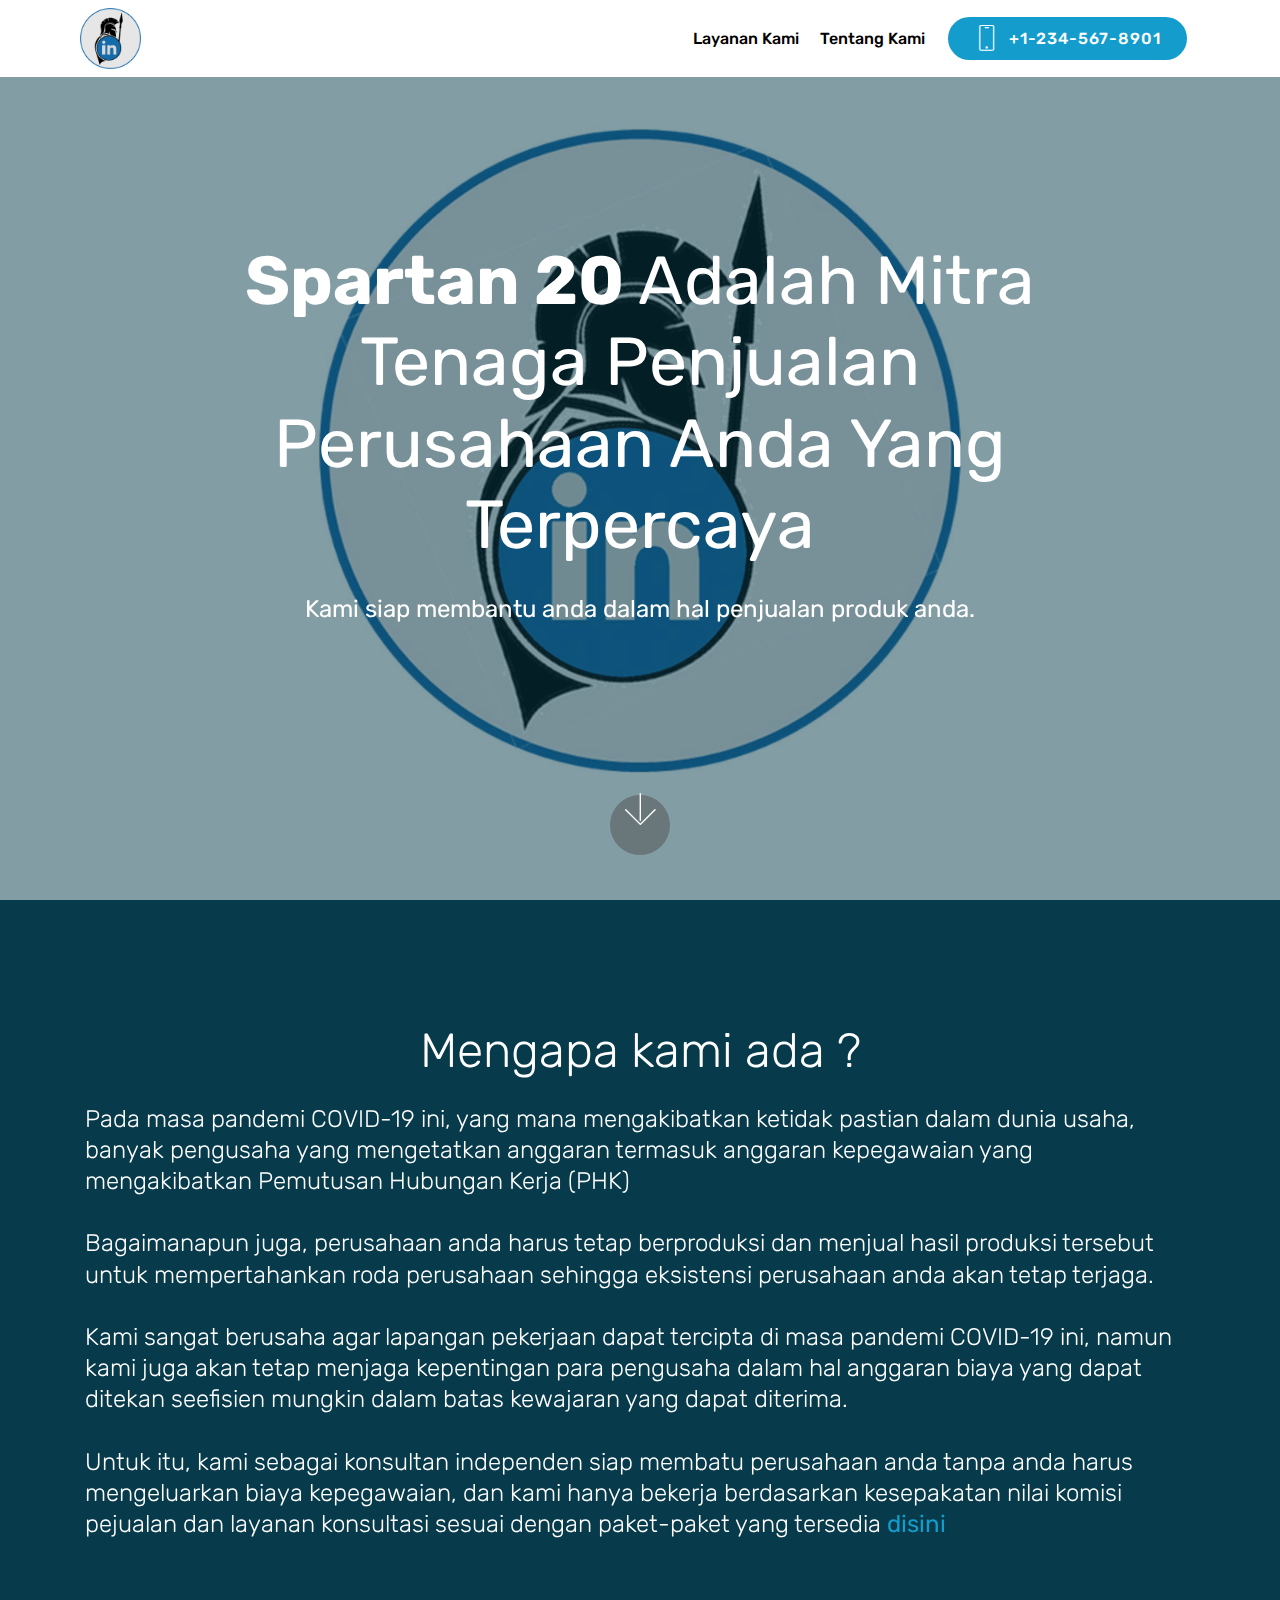
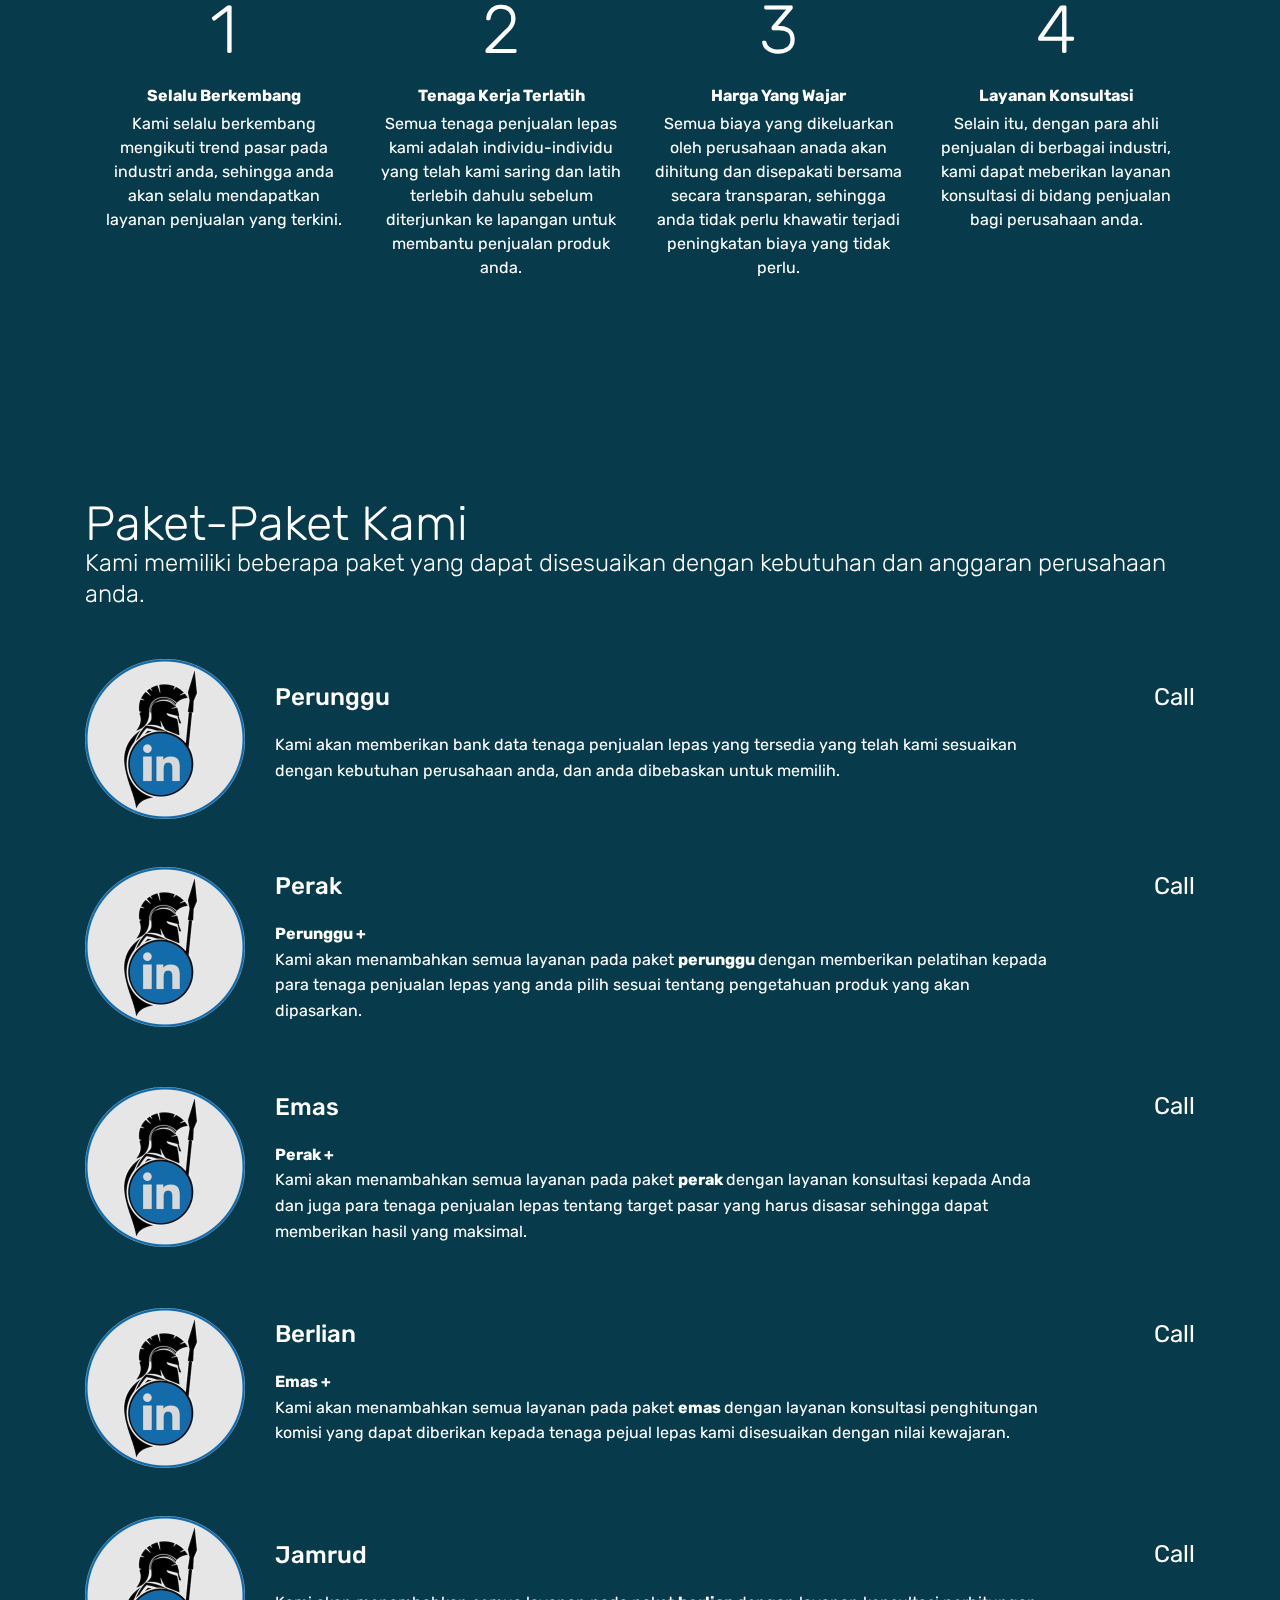
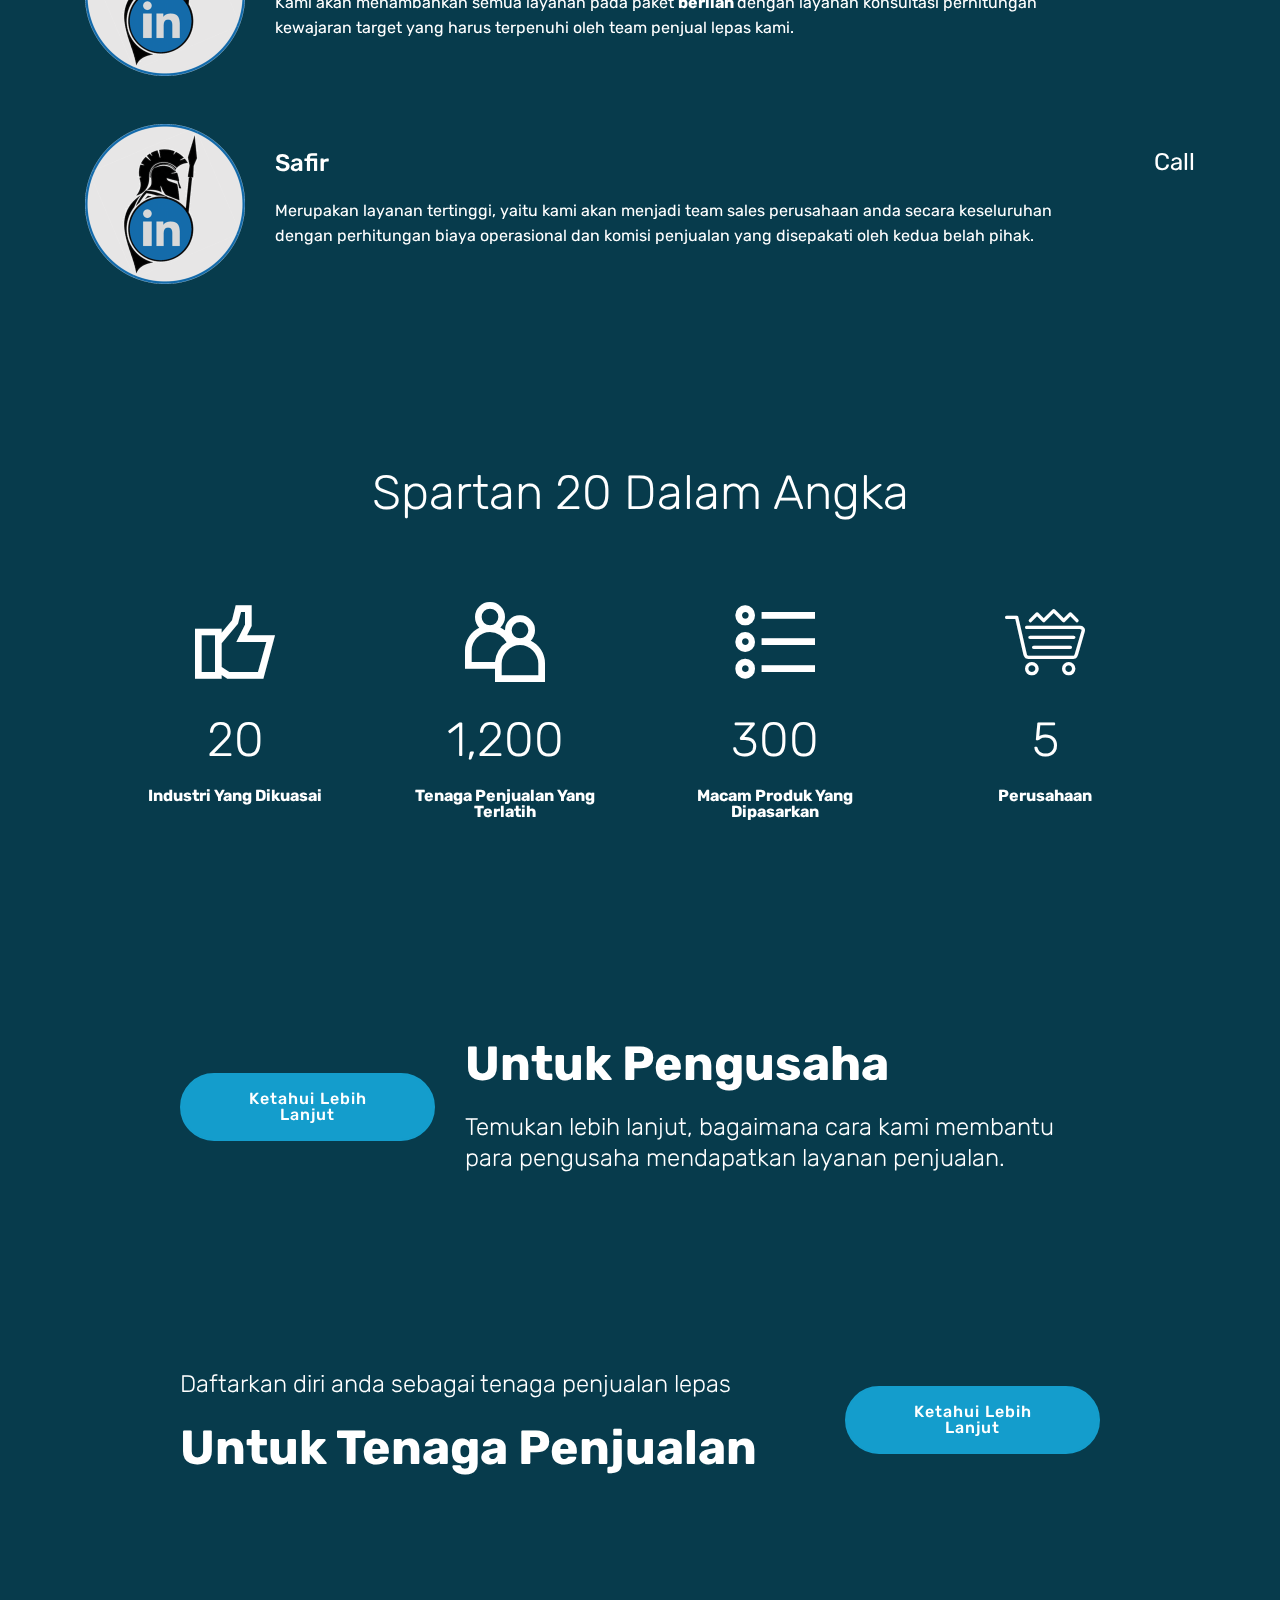
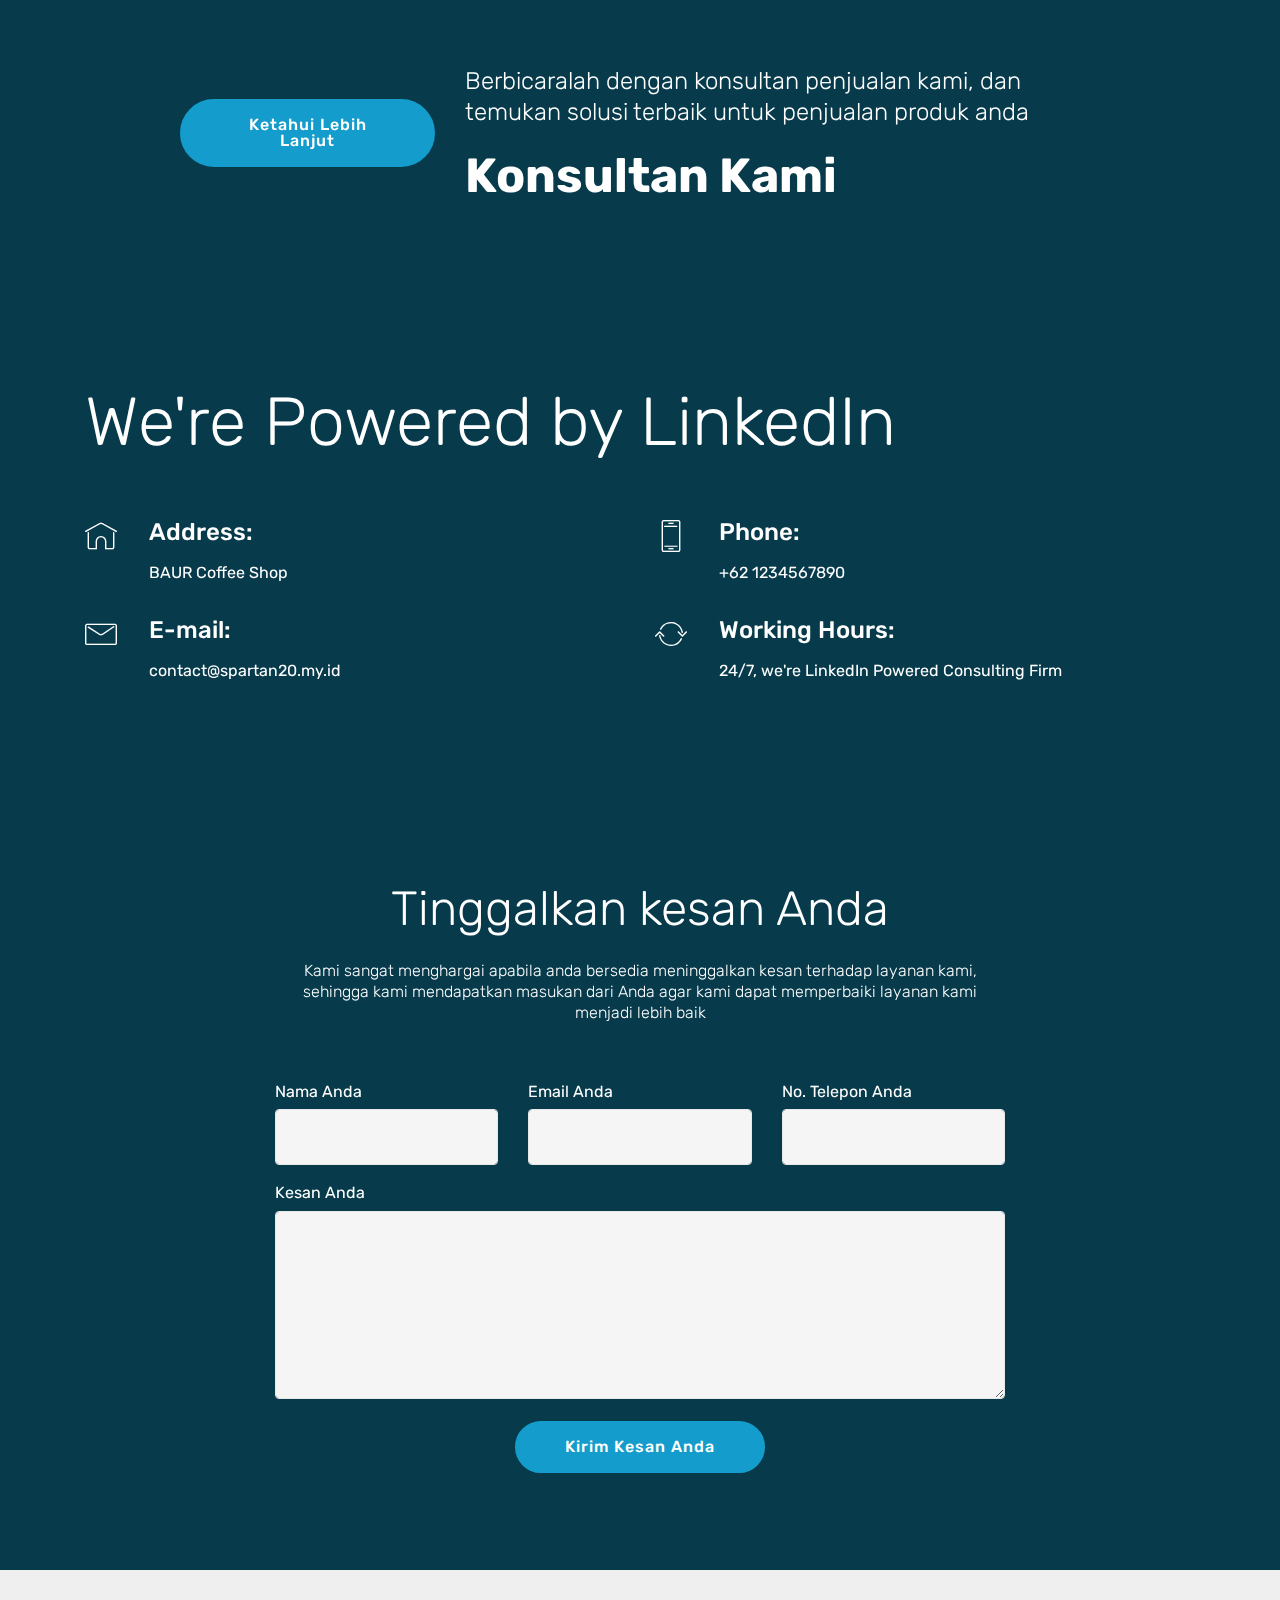
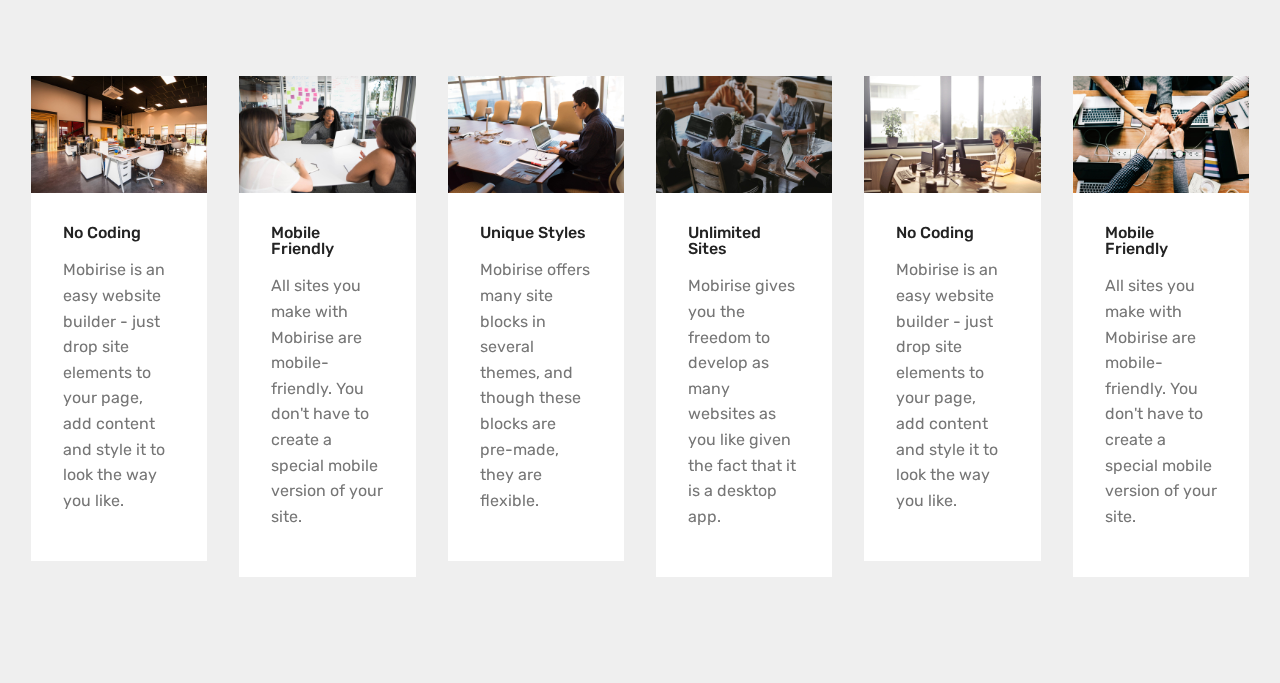
==== commit 94ca4338: "create github pages" ====
--- a/index.html
+++ b/index.html
@@ -41,7 +41,7 @@
         <div class="menu-logo">
             <div class="navbar-brand">
                 <span class="navbar-logo">
-                    <a href="Index.html#top">
+                    <a href="index.html">
                         <img src="assets/images/sp20logo-320x320.png" alt="Mobirise" title="" style="height: 3.8rem;">
                     </a>
                 </span>
@@ -50,7 +50,7 @@
         </div>
         <div class="collapse navbar-collapse" id="navbarSupportedContent">
             <ul class="navbar-nav nav-dropdown" data-app-modern-menu="true"><li class="nav-item">
-                    <a class="nav-link link text-black display-4" href="Index.html#services6-d">
+                    <a class="nav-link link text-black display-4" href="https://mobirise.co">
                         Layanan Kami</a>
                 </li>
                 <li class="nav-item">
@@ -66,7 +66,7 @@
     </nav>
 </section>
 
-<section class="engine"><a href="https://mobirise.info/y">html website templates</a></section><section class="header6 cid-s5uyijKBsw mbr-fullscreen mbr-parallax-background" id="header6-e">
+<section class="engine"><a href="https://mobirise.info/u">bootstrap website templates</a></section><section class="header6 cid-s5uyijKBsw mbr-fullscreen mbr-parallax-background" id="header6-e">
 
     
 
@@ -357,10 +357,10 @@
 
         <div class="container pt-4 mt-2">
             <div class="media-container-row">
-                <div class="card p-3 align-center col-12 col-md-6 col-lg-4">
+                <div class="card p-3 align-center col-12 col-md-6 col-lg-3">
                     <div class="panel-item p-3">
                         <div class="card-img pb-3">
-                            <span class="mbr-iconfont mobi-mbri-like mobi-mbri" style="color: rgb(35, 35, 35); fill: rgb(35, 35, 35);"></span>
+                            <span class="mbr-iconfont mobi-mbri-like mobi-mbri" style="color: rgb(255, 255, 255); fill: rgb(255, 255, 255);"></span>
                         </div>
 
                         <div class="card-text">
@@ -374,10 +374,10 @@
                 </div>
 
 
-                <div class="card p-3 align-center col-12 col-md-6 col-lg-4">
+                <div class="card p-3 align-center col-12 col-md-6 col-lg-3">
                     <div class="panel-item p-3">
                         <div class="card-img pb-3">
-                            <span class="mbr-iconfont mobi-mbri-users mobi-mbri" style="color: rgb(35, 35, 35); fill: rgb(35, 35, 35);"></span>
+                            <span class="mbr-iconfont mobi-mbri-users mobi-mbri" style="color: rgb(255, 255, 255); fill: rgb(255, 255, 255);"></span>
                         </div>
                         <div class="card-text">
                             <h3 class="count pt-3 pb-3 mbr-fonts-style display-2">1,200
@@ -389,10 +389,10 @@
                     </div>
                 </div>
 
-                <div class="card p-3 align-center col-12 col-md-6 col-lg-4">
+                <div class="card p-3 align-center col-12 col-md-6 col-lg-3">
                     <div class="panel-item p-3">
                         <div class="card-img pb-3">
-                            <span class="mbr-iconfont mobi-mbri-bulleted-list mobi-mbri" style="color: rgb(35, 35, 35); fill: rgb(35, 35, 35);"></span>
+                            <span class="mbr-iconfont mobi-mbri-bulleted-list mobi-mbri" style="color: rgb(255, 255, 255); fill: rgb(255, 255, 255);"></span>
                         </div>
                         <div class="card-text">
                             <h3 class="count pt-3 pb-3 mbr-fonts-style display-2">
@@ -405,7 +405,22 @@
                 </div>
 
 
-                
+                <div class="card p-3 align-center col-12 col-md-6 col-lg-3">
+                    <div class="panel-item p-3">
+                        <div class="card-img pb-3">
+                            <span class="mbr-iconfont mbri-cart-full" style="color: rgb(255, 255, 255); fill: rgb(255, 255, 255);"></span>
+                        </div>
+
+                        <div class="card-texts">
+                             <h3 class="count pt-3 pb-3 mbr-fonts-style display-2">
+                                  5
+                            </h3>
+                            <h4 class="mbr-content-title mbr-bold mbr-fonts-style display-7">
+                                Perusahaan</h4>
+                            
+                        </div>
+                    </div>
+                </div>
             </div>
         </div>
    </div>
@@ -565,7 +580,7 @@
         <div class="row justify-content-center">
             <div class="media-container-column col-lg-8" data-form-type="formoid">
                 <!---Formbuilder Form--->
-                <form action="https://mobirise.com/" method="POST" class="mbr-form form-with-styler" data-form-title="Mobirise Form"><input type="hidden" name="email" data-form-email="true" value="qqvlk8BShbVzkz0B7PlMEGnkh8PlyXn+CwByWOzXjdOKFvznjWXqH6lZSrPH5C4YJDGYtHFlHV1HwCiP3DheyTEmNAFYTEyFKrLdwy505pL7r+RMTm5Q0VGPU7FpK+9W">
+                <form action="https://mobirise.com/" method="POST" class="mbr-form form-with-styler" data-form-title="Mobirise Form"><input type="hidden" name="email" data-form-email="true" value="doFA/X97gzGb5fNkYSs1aUFeQEUbTGhhUE/YbLP4n4hkCRnr3Aw2wxgkLgnTph5ofGCF+VzOdB+S5SuEEJJLSnwBbMpk19xXWGJllY4v1ssBOgxgH7SkaifzeRnrNNTy">
                     <div class="row">
                         <div hidden="hidden" data-form-alert="" class="alert alert-success col-12">Thanks for filling out the form!</div>
                         <div hidden="hidden" data-form-alert-danger="" class="alert alert-danger col-12">
--- a/assets/mobirise/css/mbr-additional.css
+++ b/assets/mobirise/css/mbr-additional.css
@@ -2656,7 +2656,7 @@
   color: #767676;
 }
 .cid-s5uzvZvUgC .panel-item {
-  background: #55b4d4;
+  background: #073b4c;
 }
 .cid-s5uzvZvUgC .card {
   word-wrap: break-word;
@@ -2666,6 +2666,12 @@
   color: #149dcc;
 }
 .cid-s5uzvZvUgC .mbr-section-title {
+  color: #ffffff;
+}
+.cid-s5uzvZvUgC H3 {
+  color: #ffffff;
+}
+.cid-s5uzvZvUgC H4 {
   color: #ffffff;
 }
 .cid-s5uQT9sVjh {
--- a/assets/mobirise/css/mbr-additional.css
+++ b/assets/mobirise/css/mbr-additional.css
@@ -2656,7 +2656,7 @@
   color: #767676;
 }
 .cid-s5uzvZvUgC .panel-item {
-  background: #55b4d4;
+  background: #073b4c;
 }
 .cid-s5uzvZvUgC .card {
   word-wrap: break-word;
@@ -2666,6 +2666,12 @@
   color: #149dcc;
 }
 .cid-s5uzvZvUgC .mbr-section-title {
+  color: #ffffff;
+}
+.cid-s5uzvZvUgC H3 {
+  color: #ffffff;
+}
+.cid-s5uzvZvUgC H4 {
   color: #ffffff;
 }
 .cid-s5uQT9sVjh {
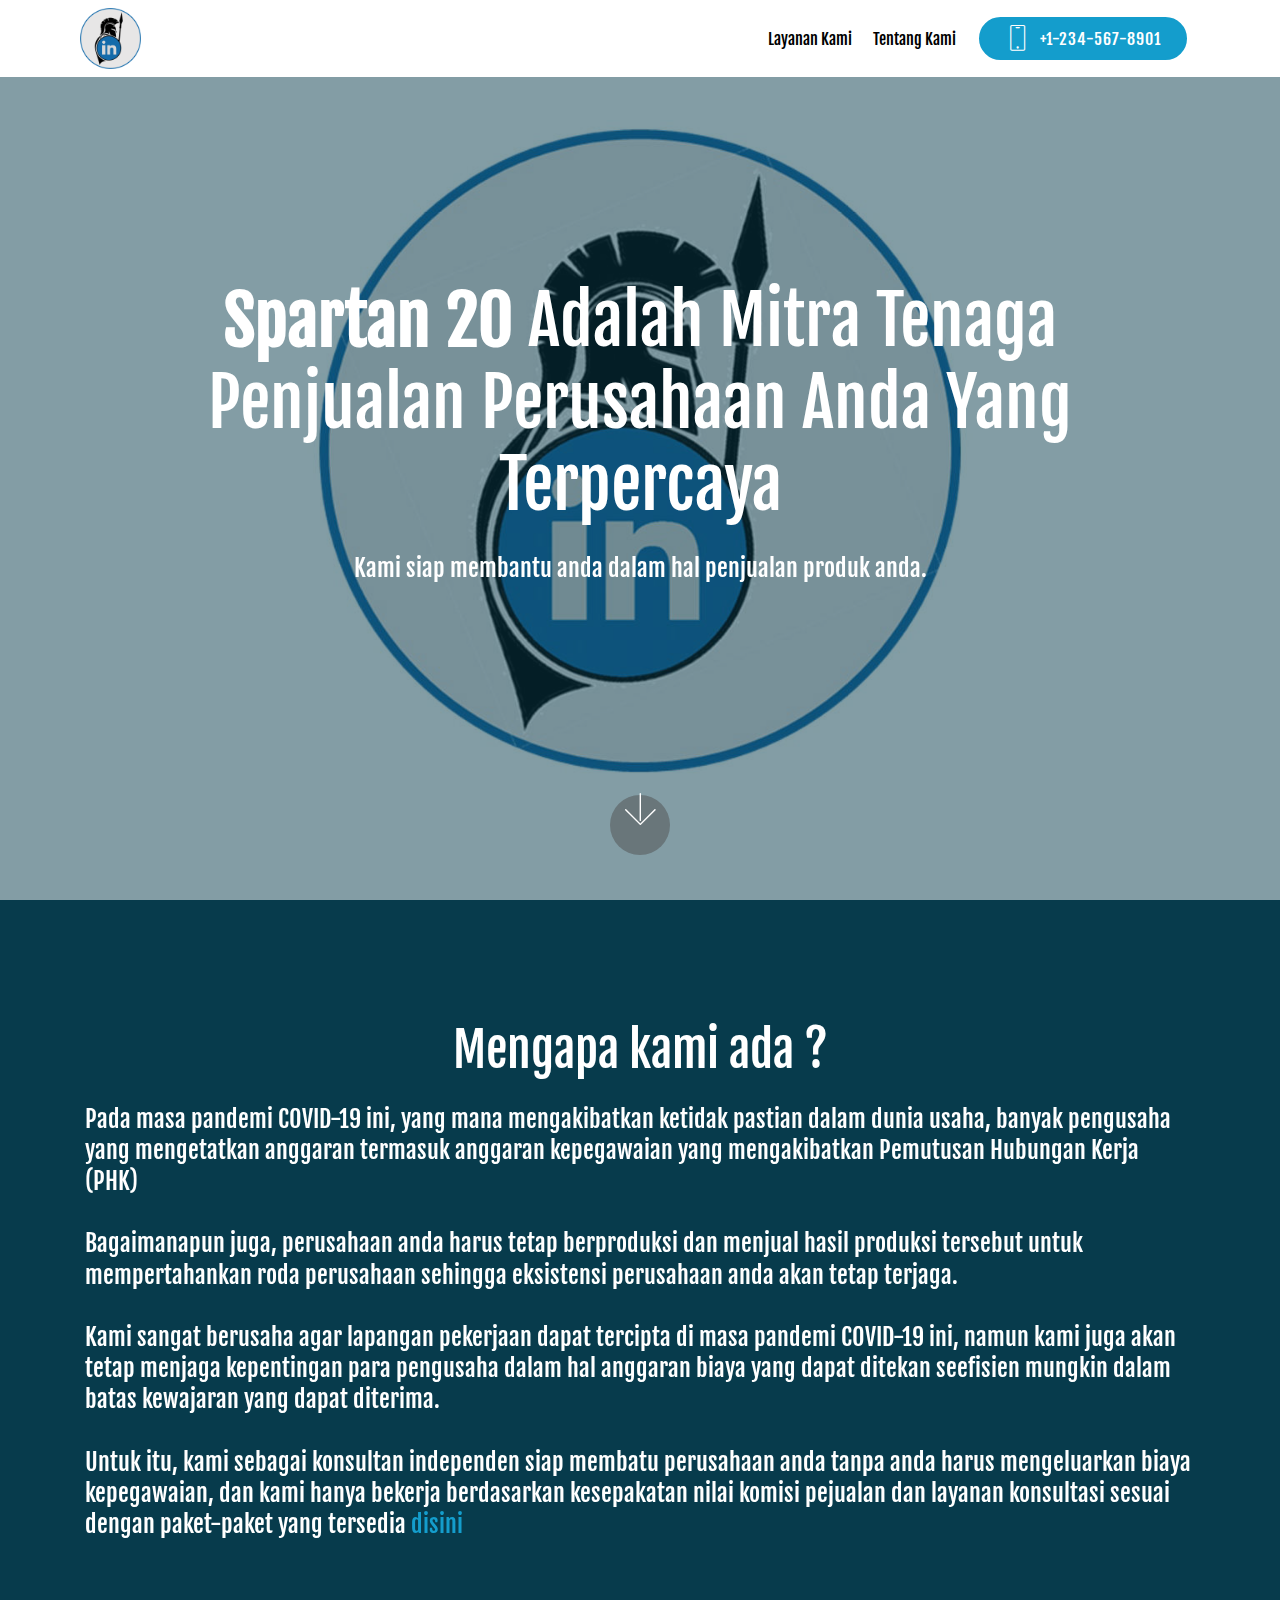
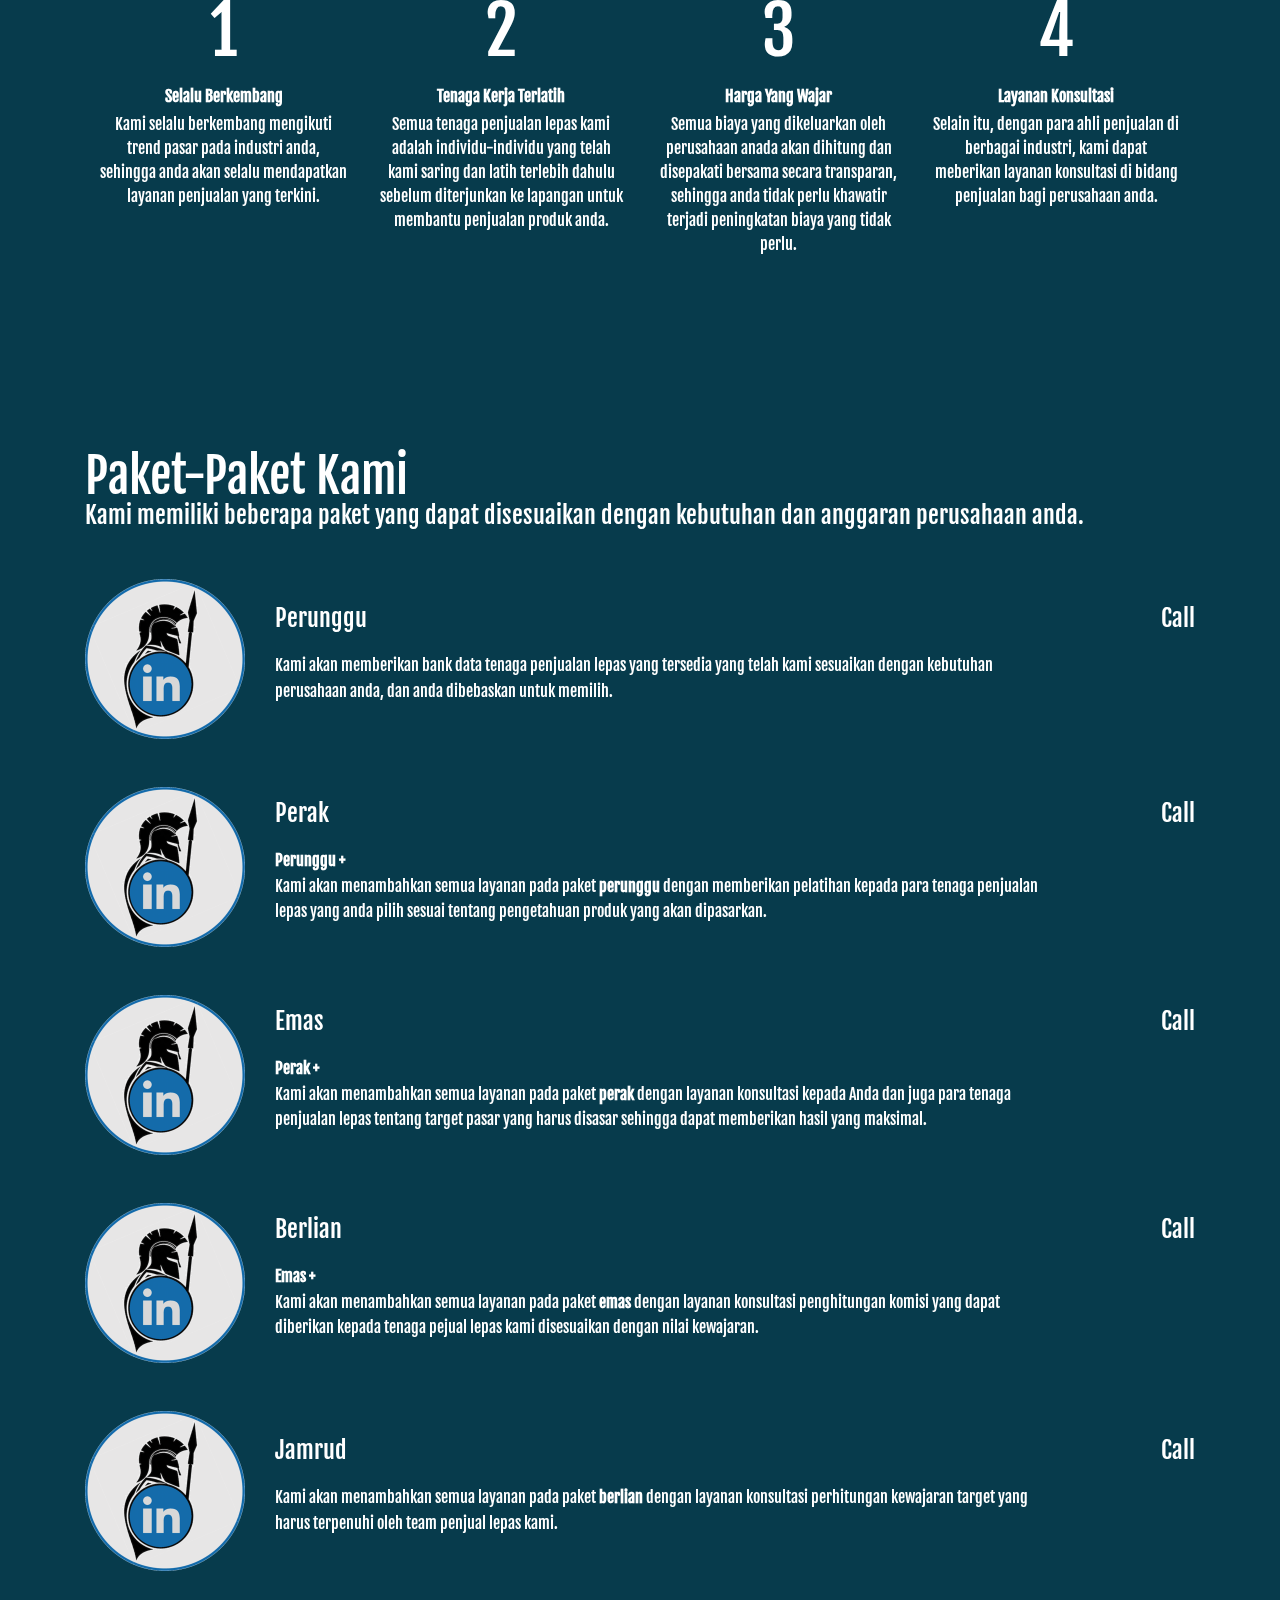
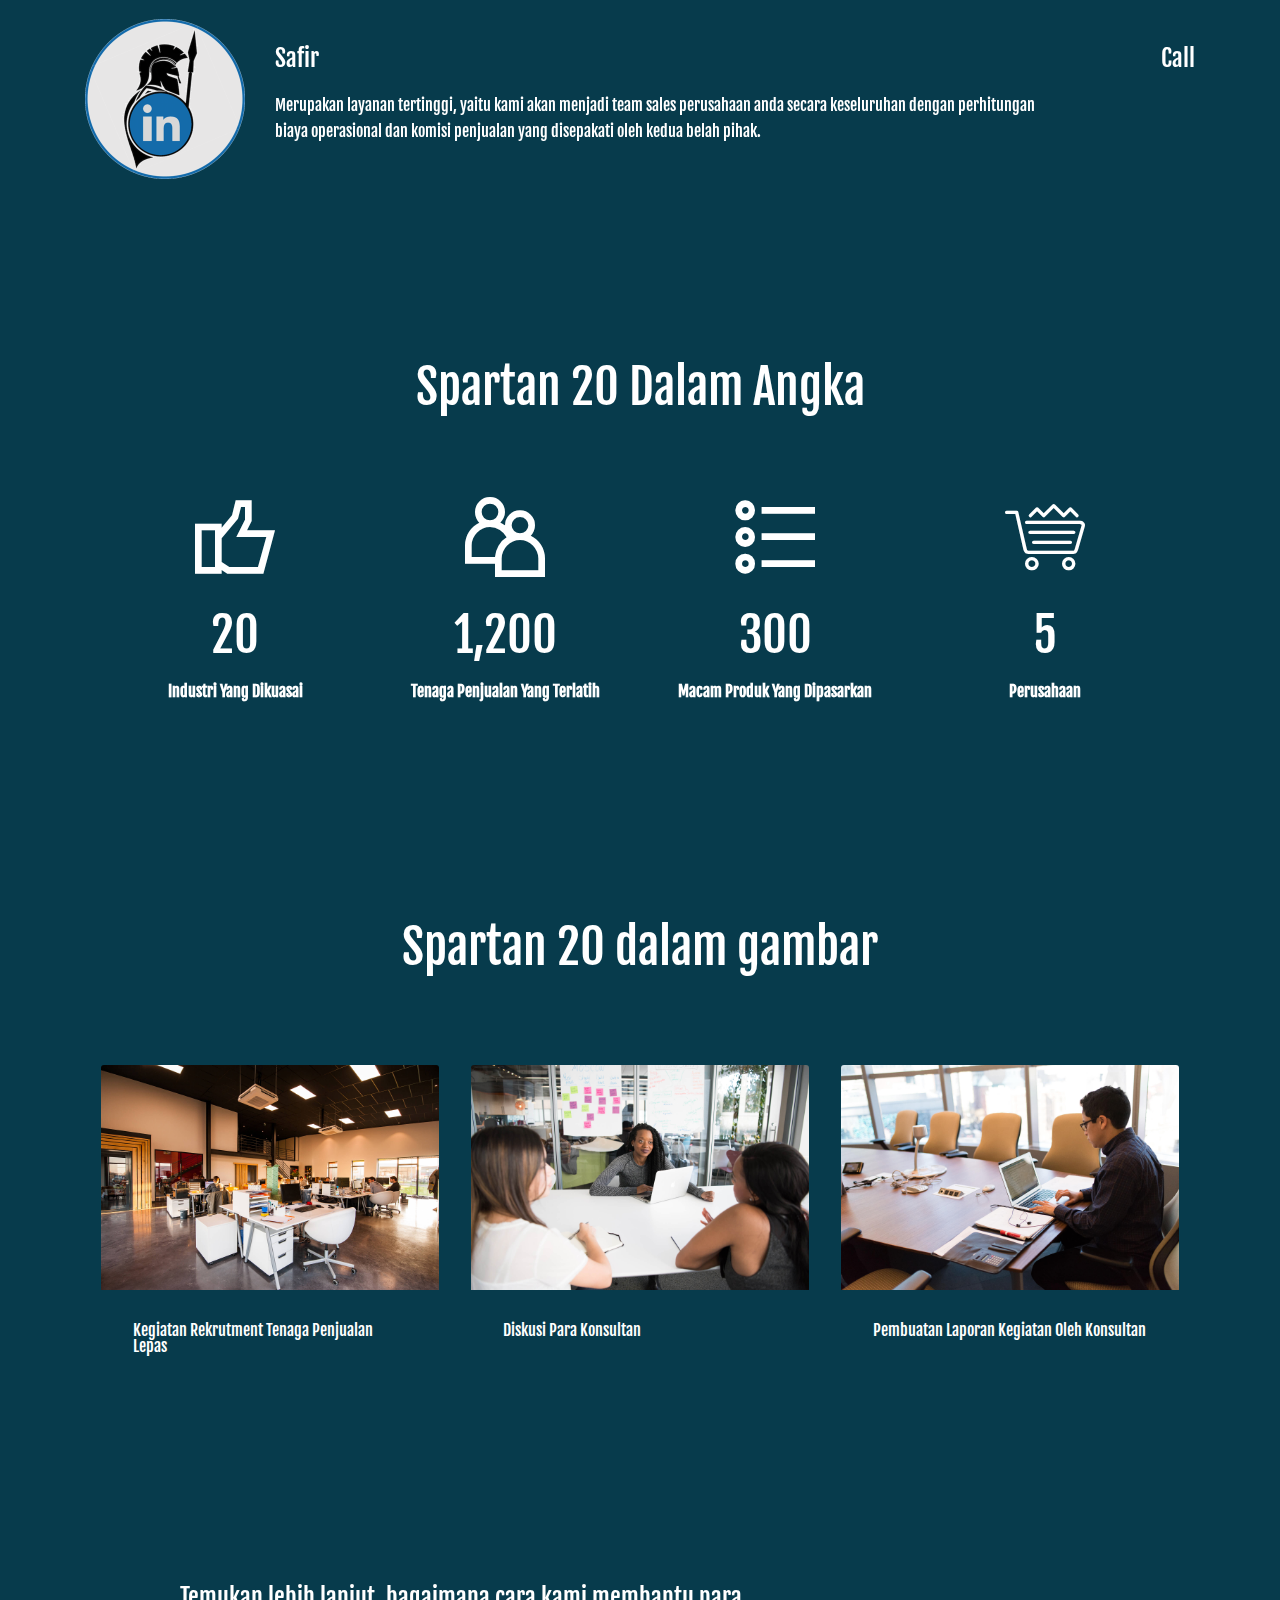
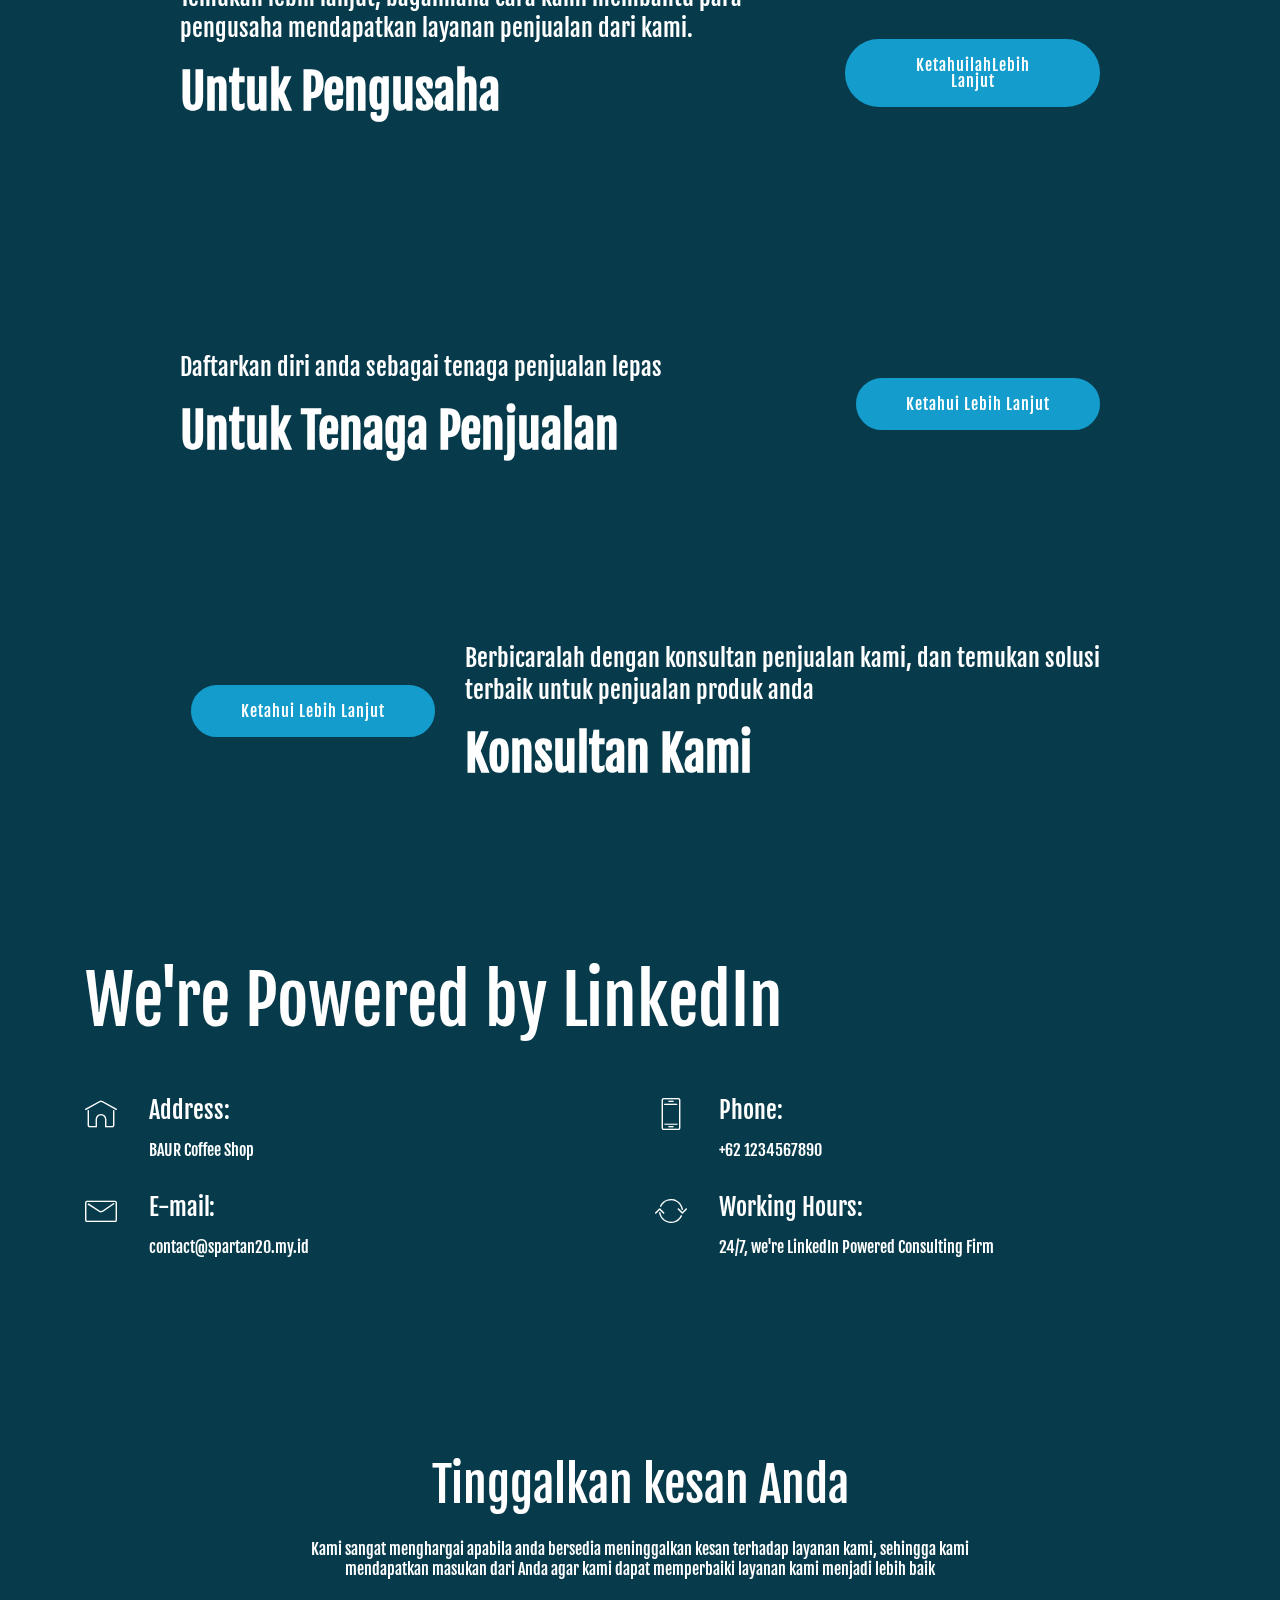
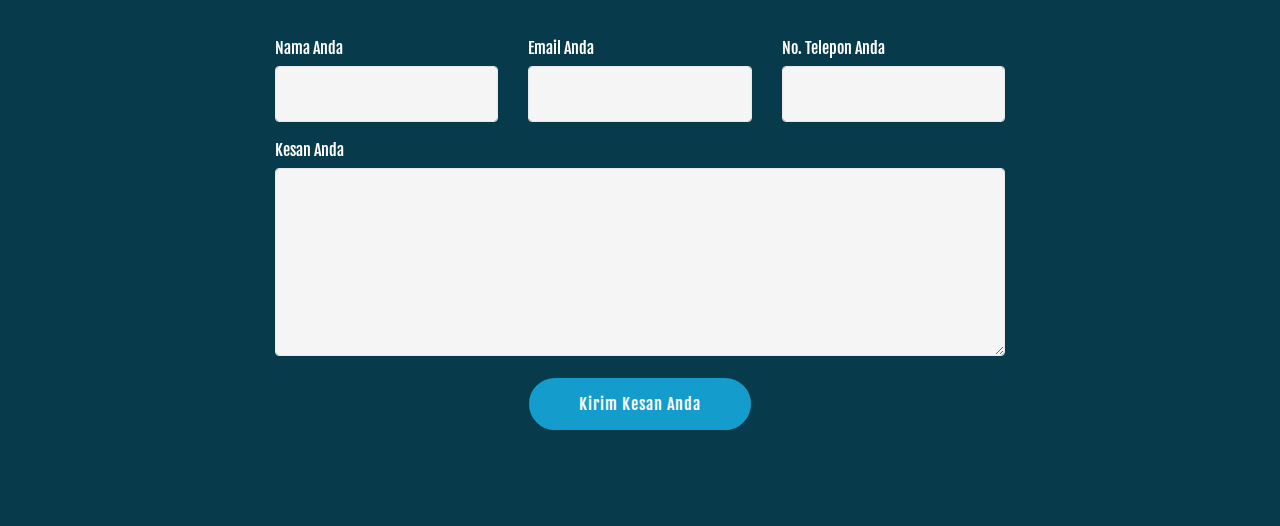
==== commit b4dfc062: "create github pages" ====
--- a/index.html
+++ b/index.html
@@ -16,8 +16,8 @@
   <link rel="stylesheet" href="assets/bootstrap/css/bootstrap.min.css">
   <link rel="stylesheet" href="assets/bootstrap/css/bootstrap-grid.min.css">
   <link rel="stylesheet" href="assets/bootstrap/css/bootstrap-reboot.min.css">
+  <link rel="stylesheet" href="assets/dropdown/css/style.css">
   <link rel="stylesheet" href="assets/tether/tether.min.css">
-  <link rel="stylesheet" href="assets/dropdown/css/style.css">
   <link rel="stylesheet" href="assets/theme/css/style.css">
   <link rel="preload" as="style" href="assets/mobirise/css/mbr-additional.css"><link rel="stylesheet" href="assets/mobirise/css/mbr-additional.css" type="text/css">
   
@@ -50,7 +50,7 @@
         </div>
         <div class="collapse navbar-collapse" id="navbarSupportedContent">
             <ul class="navbar-nav nav-dropdown" data-app-modern-menu="true"><li class="nav-item">
-                    <a class="nav-link link text-black display-4" href="https://mobirise.co">
+                    <a class="nav-link link text-black display-4" href="Index.html#services6-d">
                         Layanan Kami</a>
                 </li>
                 <li class="nav-item">
@@ -66,7 +66,7 @@
     </nav>
 </section>
 
-<section class="engine"><a href="https://mobirise.info/u">bootstrap website templates</a></section><section class="header6 cid-s5uyijKBsw mbr-fullscreen mbr-parallax-background" id="header6-e">
+<section class="engine"><a href="https://mobirise.info/r">bootstrap template</a></section><section class="header6 cid-s5uyijKBsw mbr-fullscreen mbr-parallax-background" id="header6-e">
 
     
 
@@ -426,22 +426,78 @@
    </div>
 </section>
 
-<section class="mbr-section info2 cid-s5uQT9sVjh" id="info2-1a">
-
-    
-
-    
-
-    <div class="container">
-        <div class="row main justify-content-center">
+<section class="features18 popup-btn-cards cid-s5v0OZW9bB" id="features18-1c">
+
+    
+
+    
+    <div class="container">
+        <h2 class="mbr-section-title pb-3 align-center mbr-fonts-style display-2">
+            Spartan 20 dalam gambar</h2>
+        
+        <div class="media-container-row pt-5 ">
+            <div class="card p-3 col-12 col-md-6 col-lg-4">
+                <div class="card-wrapper ">
+                    <div class="card-img">
+                        <div class="mbr-overlay"></div>
+                        
+                        <img src="assets/images/background1.jpg" alt="Mobirise">
+                    </div>
+                    <div class="card-box">
+                        <h4 class="card-title mbr-fonts-style display-7">
+                            Kegiatan Rekrutment Tenaga Penjualan Lepas</h4>
+                        
+                    </div>
+                </div>
+            </div>
+            <div class="card p-3 col-12 col-md-6 col-lg-4">
+                <div class="card-wrapper">
+                    <div class="card-img">
+                        <div class="mbr-overlay"></div>
+                        
+                        <img src="assets/images/background2.jpg" alt="Mobirise">
+                    </div>
+                    <div class="card-box">
+                        <h4 class="card-title mbr-fonts-style display-7">
+                            Diskusi Para Konsultan</h4>
+                        
+                    </div>
+                </div>
+            </div>
+
+            <div class="card p-3 col-12 col-md-6 col-lg-4">
+                <div class="card-wrapper">
+                    <div class="card-img">
+                        <div class="mbr-overlay"></div>
+                        
+                        <img src="assets/images/background3.jpg" alt="Mobirise">
+                    </div>
+                    <div class="card-box">
+                        <h4 class="card-title mbr-fonts-style display-7">Pembuatan Laporan Kegiatan Oleh Konsultan</h4>
+                        
+                    </div>
+                </div>
+            </div>
+
+            
+        </div>
+    </div>
+</section>
+
+<section class="mbr-section info1 cid-s5v1NZ6mm3" id="info1-1d">
+
+    
+
+    
+    <div class="container">
+        <div class="row justify-content-center content-row">
+            <div class="media-container-column title col-12 col-lg-7 col-md-6">
+                <h3 class="mbr-section-subtitle align-left mbr-light pb-3 mbr-fonts-style display-5">Temukan lebih lanjut, bagaimana cara kami membantu para pengusaha mendapatkan layanan penjualan dari kami.</h3>
+                <h2 class="align-left mbr-bold mbr-fonts-style display-2">Untuk Pengusaha
+<div><br></div></h2>
+            </div>
             <div class="media-container-column col-12 col-lg-3 col-md-4">
-                <div class="mbr-section-btn align-left py-4"><a class="btn btn-primary display-4" href="page1.html">
-                    
-                    Ketahui Lebih Lanjut</a></div>
-            </div>
-            <div class="media-container-column title col-12 col-lg-7 col-md-6">
-                <h2 class="align-right mbr-bold mbr-white pb-3 mbr-fonts-style display-2">Untuk Pengusaha</h2>
-                <h3 class="mbr-section-subtitle align-right mbr-light mbr-white mbr-fonts-style display-5">Temukan lebih lanjut, bagaimana cara kami membantu para pengusaha mendapatkan layanan penjualan.</h3>
+                <div class="mbr-section-btn align-right py-4"><a class="btn btn-primary display-4" href="page1.html">KetahuilahLebih Lanjut</a></div>
             </div>
         </div>
     </div>
@@ -580,7 +636,7 @@
         <div class="row justify-content-center">
             <div class="media-container-column col-lg-8" data-form-type="formoid">
                 <!---Formbuilder Form--->
-                <form action="https://mobirise.com/" method="POST" class="mbr-form form-with-styler" data-form-title="Mobirise Form"><input type="hidden" name="email" data-form-email="true" value="doFA/X97gzGb5fNkYSs1aUFeQEUbTGhhUE/YbLP4n4hkCRnr3Aw2wxgkLgnTph5ofGCF+VzOdB+S5SuEEJJLSnwBbMpk19xXWGJllY4v1ssBOgxgH7SkaifzeRnrNNTy">
+                <form action="https://mobirise.com/" method="POST" class="mbr-form form-with-styler" data-form-title="Mobirise Form"><input type="hidden" name="email" data-form-email="true" value="TuRi88lT/evArfnqkRTHKf71DSI6FTF0Uxoahh55JHby4OHB2HPzhWJwYZT/T+zWhtPyy2ZwTZdouAeeyvdNKEeTIm0bvznt5ndWd4kQ3/ai6+jZ4oJiuppW3Wp+R9Wv">
                     <div class="row">
                         <div hidden="hidden" data-form-alert="" class="alert alert-success col-12">Thanks for filling out the form!</div>
                         <div hidden="hidden" data-form-alert-danger="" class="alert alert-danger col-12">
@@ -611,121 +667,18 @@
     </div>
 </section>
 
-<section class="features17 cid-s5uQPjPwSO" id="features17-19">
-    
-    
-
-    
-    <div class="container-fluid">
-        <div class="media-container-row">
-            <div class="card p-3 col-12 col-md-6 col-lg-2">
-                <div class="card-wrapper">
-                    <div class="card-img">
-                        <img src="assets/images/background1.jpg" alt="Mobirise">
-                    </div>
-                    <div class="card-box">
-                        <h4 class="card-title pb-3 mbr-fonts-style display-7">
-                            No Coding
-                        </h4>
-                        <p class="mbr-text mbr-fonts-style display-7">
-                            Mobirise is an easy website builder - just drop site elements to your page, add content and style it to look the way you like.
-                        </p>
-                    </div>
-                </div>
-            </div>
-
-            <div class="card p-3 col-12 col-md-6 col-lg-2">
-                <div class="card-wrapper">
-                    <div class="card-img">
-                        <img src="assets/images/background2.jpg" alt="Mobirise">
-                    </div>
-                    <div class="card-box">
-                        <h4 class="card-title pb-3 mbr-fonts-style display-7">
-                            Mobile Friendly
-                        </h4>
-                        <p class="mbr-text mbr-fonts-style display-7">
-                            All sites you make with Mobirise are mobile-friendly. You don't have to create a special mobile version of your site.
-                        </p>
-                    </div>
-                </div>
-            </div>
-
-            <div class="card p-3 col-12 col-md-6 col-lg-2">
-                <div class="card-wrapper">
-                    <div class="card-img">
-                        <img src="assets/images/background3.jpg" alt="Mobirise">
-                    </div>
-                    <div class="card-box">
-                        <h4 class="card-title pb-3 mbr-fonts-style display-7">
-                            Unique Styles
-                        </h4>
-                        <p class="mbr-text mbr-fonts-style display-7">
-                            Mobirise offers many site blocks in several themes, and though these blocks are pre-made, they are flexible.
-                        </p>
-                    </div>
-                </div>
-            </div>
-
-            <div class="card p-3 col-12 col-md-6 col-lg-2">
-                <div class="card-wrapper">
-                    <div class="card-img">
-                        <img src="assets/images/background4.jpg" alt="Mobirise">
-                    </div>
-                    <div class="card-box">
-                        <h4 class="card-title pb-3 mbr-fonts-style display-7">
-                            Unlimited Sites
-                        </h4>
-                        <p class="mbr-text mbr-fonts-style display-7">
-                           Mobirise gives you the freedom to develop as many websites as you like given the fact that it is a desktop app.
-                        </p>
-                    </div>
-                </div>
-            </div>
-            <div class="card p-3 col-12 col-md-6 col-lg-2">
-                <div class="card-wrapper">
-                    <div class="card-img">
-                        <img src="assets/images/background5.jpg" alt="Mobirise">
-                    </div>
-                    <div class="card-box">
-                        <h4 class="card-title pb-3 mbr-fonts-style display-7">
-                            No Coding
-                        </h4>
-                        <p class="mbr-text mbr-fonts-style display-7">
-                            Mobirise is an easy website builder - just drop site elements to your page, add content and style it to look the way you like.
-                        </p>
-                    </div>
-                </div>
-            </div>
-            <div class="card p-3 col-12 col-md-6 col-lg-2">
-                <div class="card-wrapper">
-                    <div class="card-img">
-                        <img src="assets/images/background6.jpg" alt="Mobirise">
-                    </div>
-                    <div class="card-box">
-                        <h4 class="card-title pb-3 mbr-fonts-style display-7">
-                            Mobile Friendly
-                        </h4>
-                        <p class="mbr-text mbr-fonts-style display-7">
-                            All sites you make with Mobirise are mobile-friendly. You don't have to create a special mobile version of your site.
-                        </p>
-                    </div>
-                </div>
-            </div>
-        </div>
-    </div>
-</section>
-
 
   <script src="assets/web/assets/jquery/jquery.min.js"></script>
   <script src="assets/popper/popper.min.js"></script>
   <script src="assets/bootstrap/js/bootstrap.min.js"></script>
   <script src="assets/smoothscroll/smooth-scroll.js"></script>
+  <script src="assets/dropdown/js/nav-dropdown.js"></script>
+  <script src="assets/dropdown/js/navbar-dropdown.js"></script>
   <script src="assets/tether/tether.min.js"></script>
-  <script src="assets/touchswipe/jquery.touch-swipe.min.js"></script>
   <script src="assets/parallax/jarallax.min.js"></script>
   <script src="assets/viewportchecker/jquery.viewportchecker.js"></script>
-  <script src="assets/dropdown/js/nav-dropdown.js"></script>
-  <script src="assets/dropdown/js/navbar-dropdown.js"></script>
+  <script src="assets/mbr-popup-btns/mbr-popup-btns.js"></script>
+  <script src="assets/touchswipe/jquery.touch-swipe.min.js"></script>
   <script src="assets/theme/js/script.js"></script>
   <script src="assets/formoid/formoid.min.js"></script>
   
--- a/assets/mobirise/css/mbr-additional.css
+++ b/assets/mobirise/css/mbr-additional.css
@@ -1,4 +1,4 @@
-@import url(https://fonts.googleapis.com/css?family=Rubik:300,300i,400,400i,500,500i,700,700i,900,900i&display=swap);
+@import url(https://fonts.googleapis.com/css?family=Fjalla+One:400&display=swap);
 
 
 
@@ -8,7 +8,7 @@
   font-family: Rubik;
 }
 .display-1 {
-  font-family: 'Rubik', sans-serif;
+  font-family: 'Fjalla One', sans-serif;
   font-size: 4.25rem;
   font-display: swap;
 }
@@ -16,7 +16,7 @@
   font-size: 6.8rem;
 }
 .display-2 {
-  font-family: 'Rubik', sans-serif;
+  font-family: 'Fjalla One', sans-serif;
   font-size: 3rem;
   font-display: swap;
 }
@@ -24,7 +24,7 @@
   font-size: 4.8rem;
 }
 .display-4 {
-  font-family: 'Rubik', sans-serif;
+  font-family: 'Fjalla One', sans-serif;
   font-size: 1rem;
   font-display: swap;
 }
@@ -32,7 +32,7 @@
   font-size: 1.6rem;
 }
 .display-5 {
-  font-family: 'Rubik', sans-serif;
+  font-family: 'Fjalla One', sans-serif;
   font-size: 1.5rem;
   font-display: swap;
 }
@@ -40,7 +40,7 @@
   font-size: 2.4rem;
 }
 .display-7 {
-  font-family: 'Rubik', sans-serif;
+  font-family: 'Fjalla One', sans-serif;
   font-size: 1rem;
   font-display: swap;
 }
@@ -546,7 +546,7 @@
   display: none;
 }
 .form-control {
-  font-family: 'Rubik', sans-serif;
+  font-family: 'Fjalla One', sans-serif;
   font-size: 1rem;
   font-display: swap;
 }
@@ -2674,19 +2674,91 @@
 .cid-s5uzvZvUgC H4 {
   color: #ffffff;
 }
-.cid-s5uQT9sVjh {
+.cid-s5v0OZW9bB {
   padding-top: 90px;
   padding-bottom: 90px;
-  background: linear-gradient(45deg, #073b4c, #073b4c);
-}
-.cid-s5uQT9sVjh .btn {
+  background-color: #073b4c;
+}
+.cid-s5v0OZW9bB .mbr-section-subtitle,
+.cid-s5v0OZW9bB .mbr-text {
+  color: #767676;
+}
+.cid-s5v0OZW9bB .card {
+  display: -webkit-flex;
+  position: relative;
+  justify-content: center;
+  -webkit-justify-content: center;
+}
+.cid-s5v0OZW9bB .card-wrapper {
+  height: 100%;
+  box-shadow: 0px 0px 0px 0px rgba(0, 0, 0, 0);
+  transition: box-shadow 0.3s;
+}
+.cid-s5v0OZW9bB .card-wrapper .card-img {
+  display: -webkit-flex;
+  flex-direction: column;
+  align-items: center;
+  justify-content: center;
+  position: relative;
+  overflow: hidden;
+  border-bottom-right-radius: 0;
+  border-bottom-left-radius: 0;
+  -webkit-flex-direction: column;
+  -webkit-align-items: center;
+  -webkit-justify-content: center;
+}
+.cid-s5v0OZW9bB .card-wrapper .card-img .mbr-overlay {
+  background-color: #073b4c;
+  display: none;
+  transition: opacity .3s;
+}
+.cid-s5v0OZW9bB .card-wrapper .card-img img {
+  width: 100%;
+}
+.cid-s5v0OZW9bB .card-wrapper .card-box {
+  background-color: #073b4c;
+  padding: 0 2rem 2rem 2rem;
+  border-bottom-left-radius: 0;
+  border-bottom-right-radius: 0;
+}
+.cid-s5v0OZW9bB .card-wrapper .card-box h4 {
+  font-weight: 500;
+  margin-bottom: 0;
+  padding-top: 2rem;
+}
+.cid-s5v0OZW9bB .card-wrapper .card-box p {
+  margin-bottom: 0;
+  padding-top: 1.5rem;
+}
+.cid-s5v0OZW9bB .card-wrapper:hover {
+  box-shadow: 0px 0px 30px 0px rgba(0, 0, 0, 0.05);
+}
+.cid-s5v0OZW9bB .card-img .mbr-overlay {
+  display: block !important;
+  opacity: 0;
+}
+.cid-s5v0OZW9bB .card-img:hover .mbr-overlay {
+  opacity: .5;
+}
+.cid-s5v0OZW9bB .mbr-section-title {
+  color: #ffffff;
+}
+.cid-s5v0OZW9bB .card-title {
+  color: #ffffff;
+}
+.cid-s5v1NZ6mm3 {
+  padding-top: 90px;
+  padding-bottom: 90px;
+  background-color: #073b4c;
+}
+.cid-s5v1NZ6mm3 .mbr-section-subtitle {
+  color: #ffffff;
+}
+.cid-s5v1NZ6mm3 .btn {
   margin: 0 0 .5rem 0;
 }
-.cid-s5uQT9sVjh H2 {
-  text-align: left;
-}
-.cid-s5uQT9sVjh H3 {
-  text-align: left;
+.cid-s5v1NZ6mm3 H2 {
+  color: #ffffff;
 }
 .cid-s5uBxue84S {
   padding-top: 90px;
@@ -2788,46 +2860,3 @@
 .cid-s5ue0dtP3S LABEL {
   color: #ffffff;
 }
-.cid-s5uQPjPwSO {
-  padding-top: 90px;
-  padding-bottom: 90px;
-  background-color: #efefef;
-}
-.cid-s5uQPjPwSO .card-img {
-  background-color: #fff;
-}
-.cid-s5uQPjPwSO .card {
-  align-self: stretch;
-}
-.cid-s5uQPjPwSO .card-box {
-  padding: 2rem;
-  background-color: #ffffff;
-}
-.cid-s5uQPjPwSO h4 {
-  font-weight: 500;
-  margin-bottom: 0;
-  text-align: left;
-}
-.cid-s5uQPjPwSO p {
-  text-align: left;
-}
-.cid-s5uQPjPwSO .mbr-text {
-  color: #767676;
-}
-.cid-s5uQPjPwSO .card-wrapper {
-  height: 100%;
-  box-shadow: 0px 0px 0px 0px rgba(0, 0, 0, 0);
-  transition: box-shadow 0.3s;
-}
-.cid-s5uQPjPwSO .card-wrapper:hover {
-  box-shadow: 0px 0px 30px 0px rgba(0, 0, 0, 0.05);
-  transition: box-shadow 0.3s;
-}
-@media (min-width: 992px) {
-  .cid-s5uQPjPwSO .my-col {
-    flex: 0 0 20%;
-    max-width: 20%;
-    padding: 15px;
-    -webkit-flex: 0 0 20%;
-  }
-}
--- a/assets/mobirise/css/mbr-additional.css
+++ b/assets/mobirise/css/mbr-additional.css
@@ -1,4 +1,4 @@
-@import url(https://fonts.googleapis.com/css?family=Rubik:300,300i,400,400i,500,500i,700,700i,900,900i&display=swap);
+@import url(https://fonts.googleapis.com/css?family=Fjalla+One:400&display=swap);
 
 
 
@@ -8,7 +8,7 @@
   font-family: Rubik;
 }
 .display-1 {
-  font-family: 'Rubik', sans-serif;
+  font-family: 'Fjalla One', sans-serif;
   font-size: 4.25rem;
   font-display: swap;
 }
@@ -16,7 +16,7 @@
   font-size: 6.8rem;
 }
 .display-2 {
-  font-family: 'Rubik', sans-serif;
+  font-family: 'Fjalla One', sans-serif;
   font-size: 3rem;
   font-display: swap;
 }
@@ -24,7 +24,7 @@
   font-size: 4.8rem;
 }
 .display-4 {
-  font-family: 'Rubik', sans-serif;
+  font-family: 'Fjalla One', sans-serif;
   font-size: 1rem;
   font-display: swap;
 }
@@ -32,7 +32,7 @@
   font-size: 1.6rem;
 }
 .display-5 {
-  font-family: 'Rubik', sans-serif;
+  font-family: 'Fjalla One', sans-serif;
   font-size: 1.5rem;
   font-display: swap;
 }
@@ -40,7 +40,7 @@
   font-size: 2.4rem;
 }
 .display-7 {
-  font-family: 'Rubik', sans-serif;
+  font-family: 'Fjalla One', sans-serif;
   font-size: 1rem;
   font-display: swap;
 }
@@ -546,7 +546,7 @@
   display: none;
 }
 .form-control {
-  font-family: 'Rubik', sans-serif;
+  font-family: 'Fjalla One', sans-serif;
   font-size: 1rem;
   font-display: swap;
 }
@@ -2674,19 +2674,91 @@
 .cid-s5uzvZvUgC H4 {
   color: #ffffff;
 }
-.cid-s5uQT9sVjh {
+.cid-s5v0OZW9bB {
   padding-top: 90px;
   padding-bottom: 90px;
-  background: linear-gradient(45deg, #073b4c, #073b4c);
-}
-.cid-s5uQT9sVjh .btn {
+  background-color: #073b4c;
+}
+.cid-s5v0OZW9bB .mbr-section-subtitle,
+.cid-s5v0OZW9bB .mbr-text {
+  color: #767676;
+}
+.cid-s5v0OZW9bB .card {
+  display: -webkit-flex;
+  position: relative;
+  justify-content: center;
+  -webkit-justify-content: center;
+}
+.cid-s5v0OZW9bB .card-wrapper {
+  height: 100%;
+  box-shadow: 0px 0px 0px 0px rgba(0, 0, 0, 0);
+  transition: box-shadow 0.3s;
+}
+.cid-s5v0OZW9bB .card-wrapper .card-img {
+  display: -webkit-flex;
+  flex-direction: column;
+  align-items: center;
+  justify-content: center;
+  position: relative;
+  overflow: hidden;
+  border-bottom-right-radius: 0;
+  border-bottom-left-radius: 0;
+  -webkit-flex-direction: column;
+  -webkit-align-items: center;
+  -webkit-justify-content: center;
+}
+.cid-s5v0OZW9bB .card-wrapper .card-img .mbr-overlay {
+  background-color: #073b4c;
+  display: none;
+  transition: opacity .3s;
+}
+.cid-s5v0OZW9bB .card-wrapper .card-img img {
+  width: 100%;
+}
+.cid-s5v0OZW9bB .card-wrapper .card-box {
+  background-color: #073b4c;
+  padding: 0 2rem 2rem 2rem;
+  border-bottom-left-radius: 0;
+  border-bottom-right-radius: 0;
+}
+.cid-s5v0OZW9bB .card-wrapper .card-box h4 {
+  font-weight: 500;
+  margin-bottom: 0;
+  padding-top: 2rem;
+}
+.cid-s5v0OZW9bB .card-wrapper .card-box p {
+  margin-bottom: 0;
+  padding-top: 1.5rem;
+}
+.cid-s5v0OZW9bB .card-wrapper:hover {
+  box-shadow: 0px 0px 30px 0px rgba(0, 0, 0, 0.05);
+}
+.cid-s5v0OZW9bB .card-img .mbr-overlay {
+  display: block !important;
+  opacity: 0;
+}
+.cid-s5v0OZW9bB .card-img:hover .mbr-overlay {
+  opacity: .5;
+}
+.cid-s5v0OZW9bB .mbr-section-title {
+  color: #ffffff;
+}
+.cid-s5v0OZW9bB .card-title {
+  color: #ffffff;
+}
+.cid-s5v1NZ6mm3 {
+  padding-top: 90px;
+  padding-bottom: 90px;
+  background-color: #073b4c;
+}
+.cid-s5v1NZ6mm3 .mbr-section-subtitle {
+  color: #ffffff;
+}
+.cid-s5v1NZ6mm3 .btn {
   margin: 0 0 .5rem 0;
 }
-.cid-s5uQT9sVjh H2 {
-  text-align: left;
-}
-.cid-s5uQT9sVjh H3 {
-  text-align: left;
+.cid-s5v1NZ6mm3 H2 {
+  color: #ffffff;
 }
 .cid-s5uBxue84S {
   padding-top: 90px;
@@ -2788,46 +2860,3 @@
 .cid-s5ue0dtP3S LABEL {
   color: #ffffff;
 }
-.cid-s5uQPjPwSO {
-  padding-top: 90px;
-  padding-bottom: 90px;
-  background-color: #efefef;
-}
-.cid-s5uQPjPwSO .card-img {
-  background-color: #fff;
-}
-.cid-s5uQPjPwSO .card {
-  align-self: stretch;
-}
-.cid-s5uQPjPwSO .card-box {
-  padding: 2rem;
-  background-color: #ffffff;
-}
-.cid-s5uQPjPwSO h4 {
-  font-weight: 500;
-  margin-bottom: 0;
-  text-align: left;
-}
-.cid-s5uQPjPwSO p {
-  text-align: left;
-}
-.cid-s5uQPjPwSO .mbr-text {
-  color: #767676;
-}
-.cid-s5uQPjPwSO .card-wrapper {
-  height: 100%;
-  box-shadow: 0px 0px 0px 0px rgba(0, 0, 0, 0);
-  transition: box-shadow 0.3s;
-}
-.cid-s5uQPjPwSO .card-wrapper:hover {
-  box-shadow: 0px 0px 30px 0px rgba(0, 0, 0, 0.05);
-  transition: box-shadow 0.3s;
-}
-@media (min-width: 992px) {
-  .cid-s5uQPjPwSO .my-col {
-    flex: 0 0 20%;
-    max-width: 20%;
-    padding: 15px;
-    -webkit-flex: 0 0 20%;
-  }
-}
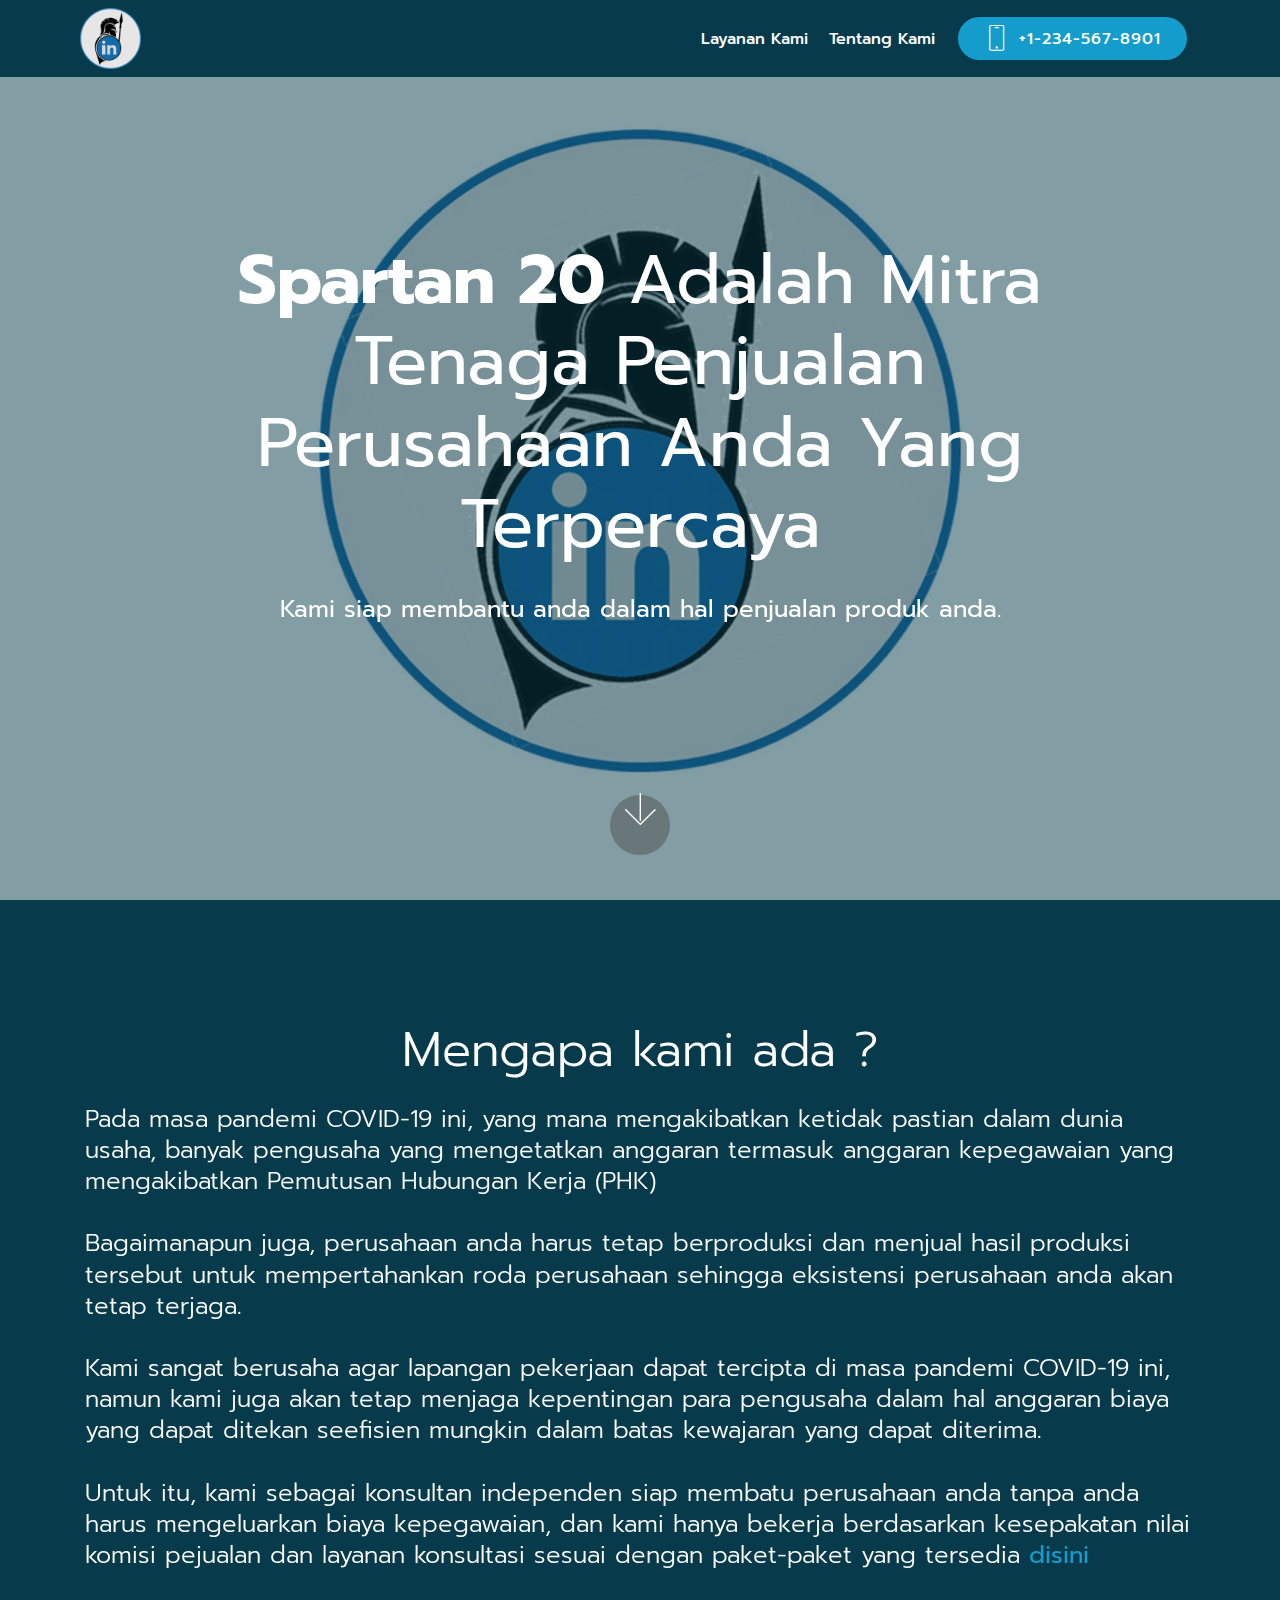
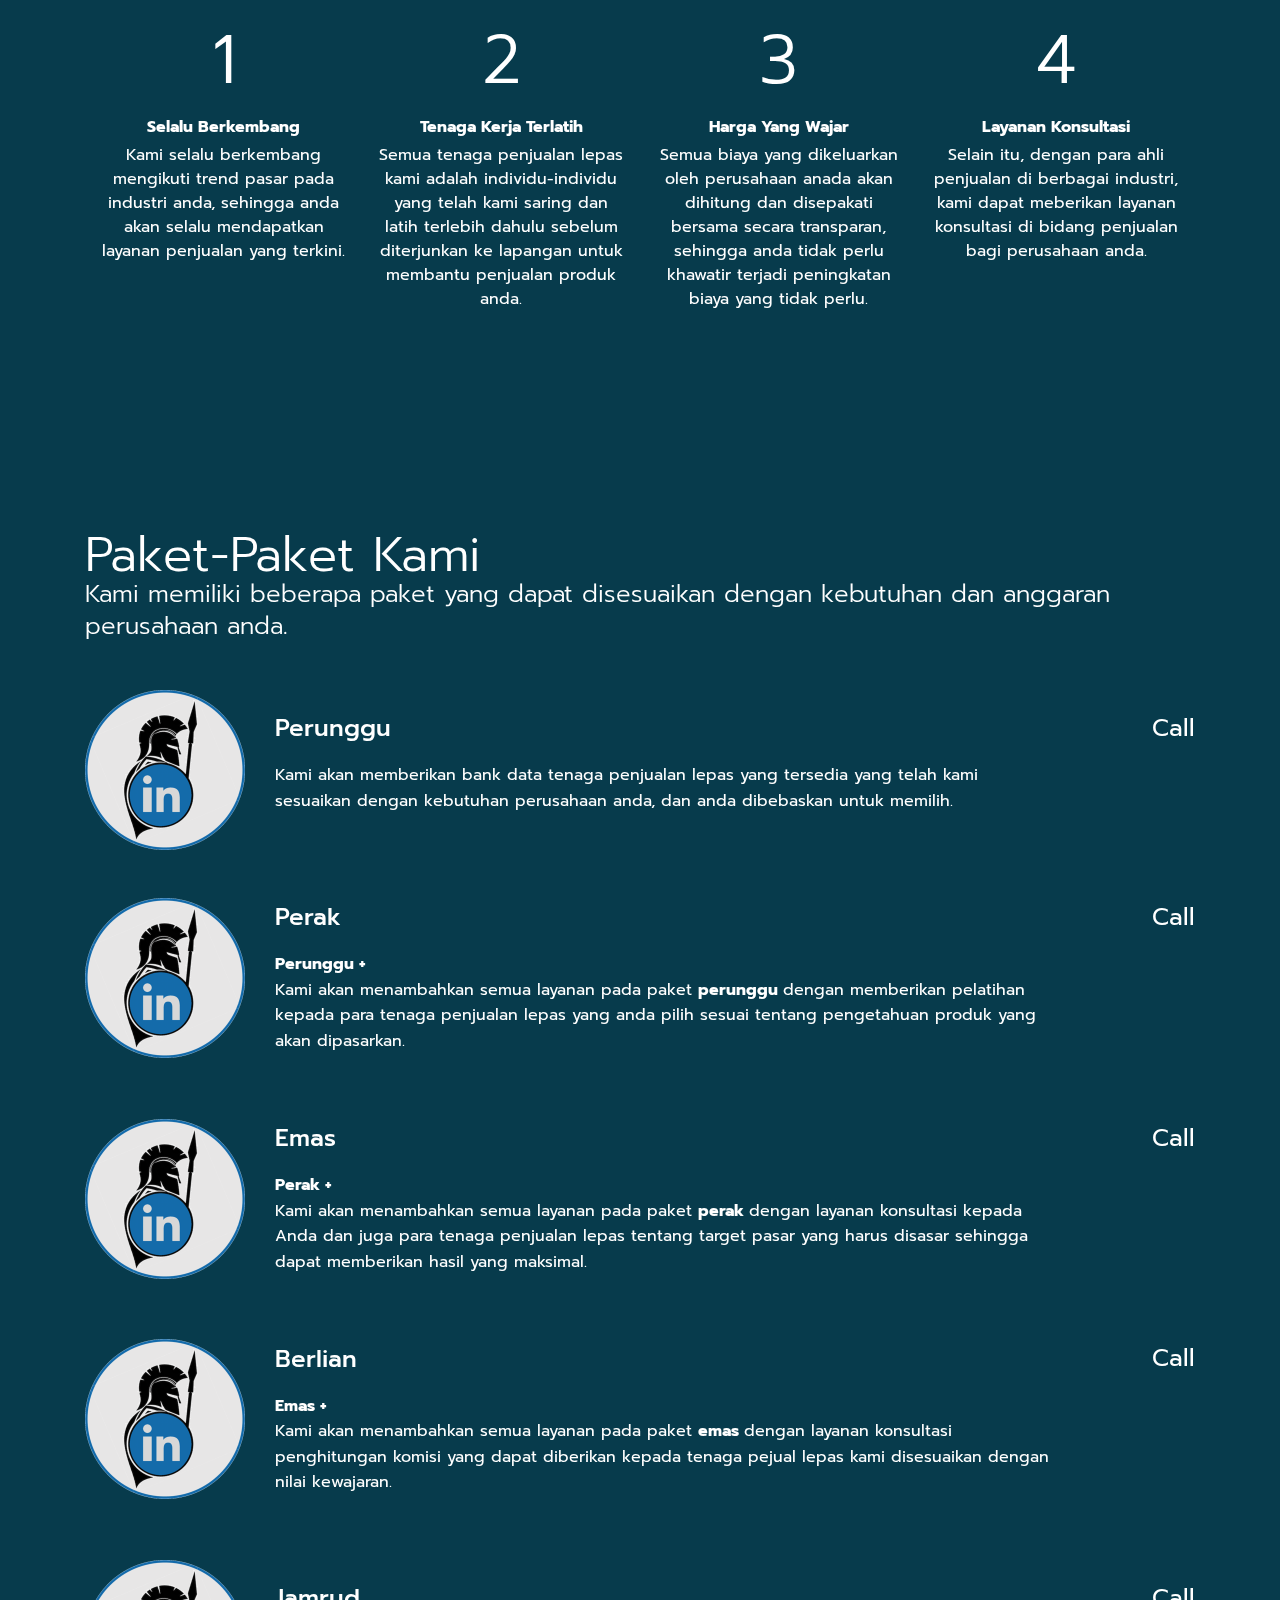
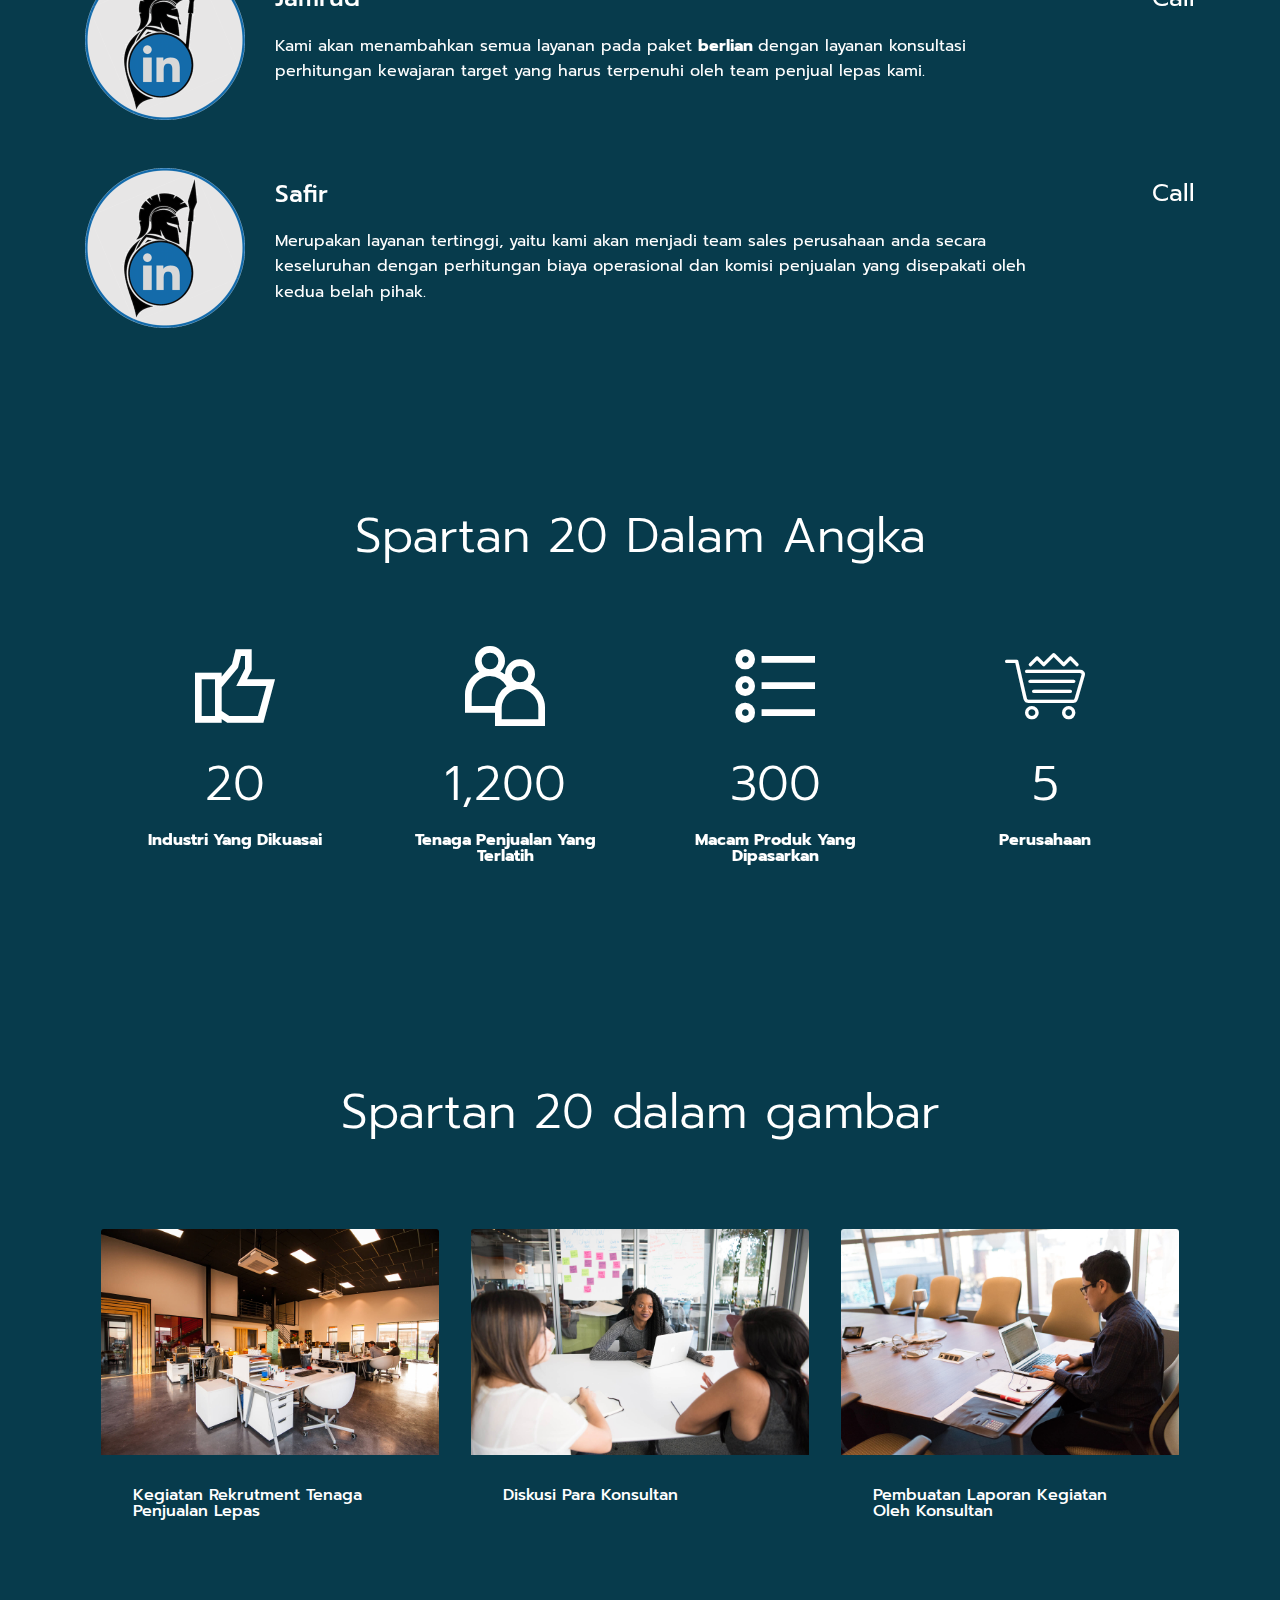
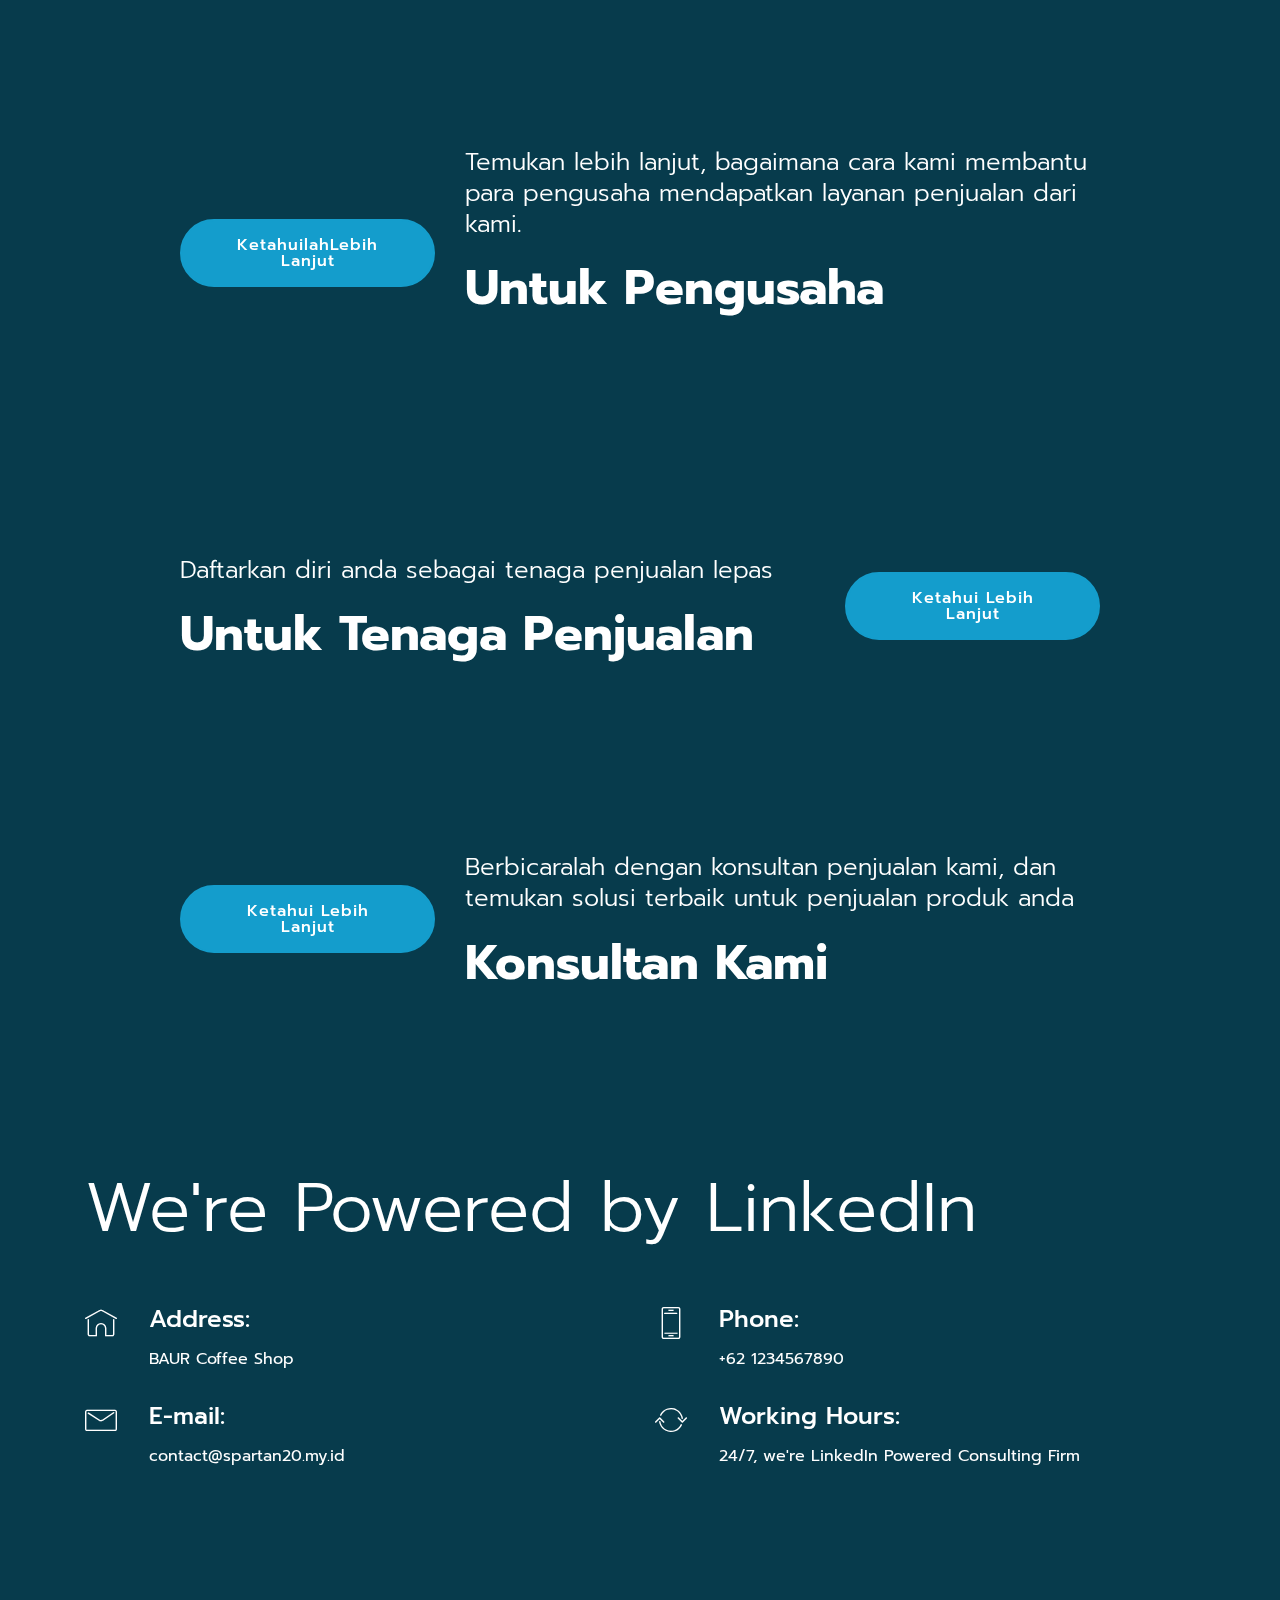
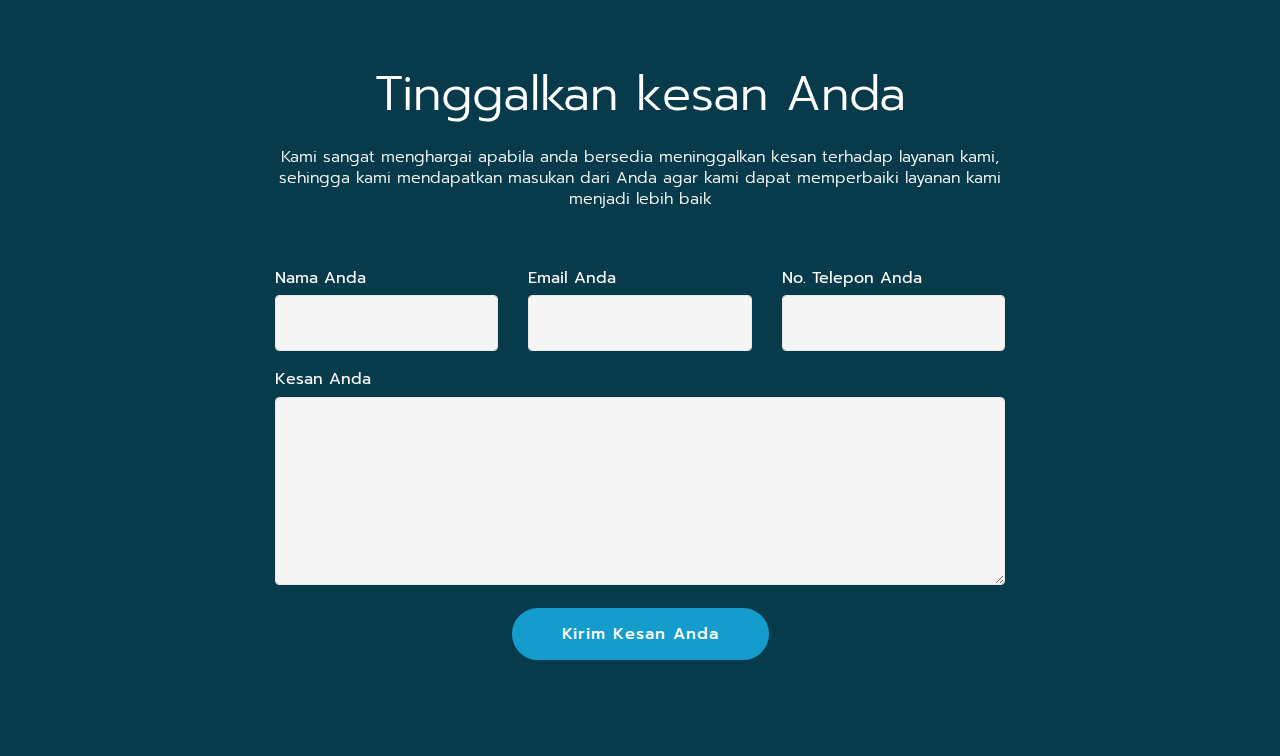
==== commit bbc39aa8: "create github pages" ====
--- a/index.html
+++ b/index.html
@@ -50,11 +50,11 @@
         </div>
         <div class="collapse navbar-collapse" id="navbarSupportedContent">
             <ul class="navbar-nav nav-dropdown" data-app-modern-menu="true"><li class="nav-item">
-                    <a class="nav-link link text-black display-4" href="Index.html#services6-d">
+                    <a class="nav-link link text-white display-4" href="Index.html#services6-d">
                         Layanan Kami</a>
                 </li>
                 <li class="nav-item">
-                    <a class="nav-link link text-black display-4" href="https://mobirise.co">
+                    <a class="nav-link link text-white display-4" href="https://mobirise.co">
                         Tentang Kami</a>
                 </li></ul>
             <div class="navbar-buttons mbr-section-btn"><a class="btn btn-sm btn-primary display-4" href="tel:+1-234-567-8901">
@@ -66,7 +66,7 @@
     </nav>
 </section>
 
-<section class="engine"><a href="https://mobirise.info/r">bootstrap template</a></section><section class="header6 cid-s5uyijKBsw mbr-fullscreen mbr-parallax-background" id="header6-e">
+<section class="engine"><a href="https://mobirise.info/h">how to create your own web page</a></section><section class="header6 cid-s5uyijKBsw mbr-fullscreen mbr-parallax-background" id="header6-e">
 
     
 
@@ -636,7 +636,7 @@
         <div class="row justify-content-center">
             <div class="media-container-column col-lg-8" data-form-type="formoid">
                 <!---Formbuilder Form--->
-                <form action="https://mobirise.com/" method="POST" class="mbr-form form-with-styler" data-form-title="Mobirise Form"><input type="hidden" name="email" data-form-email="true" value="TuRi88lT/evArfnqkRTHKf71DSI6FTF0Uxoahh55JHby4OHB2HPzhWJwYZT/T+zWhtPyy2ZwTZdouAeeyvdNKEeTIm0bvznt5ndWd4kQ3/ai6+jZ4oJiuppW3Wp+R9Wv">
+                <form action="https://mobirise.com/" method="POST" class="mbr-form form-with-styler" data-form-title="Mobirise Form"><input type="hidden" name="email" data-form-email="true" value="kBc3A4irAXx5H7213K6UroSQzjdfNR444DsSpFPK8/j1qMT5B37lOZzrANfWdDLhGwxB9T2NrcFSQKlckFeki8tq4/Gibx7QaMZDJZroysWFaf/Zi4Ocerj1ZqH65ArO">
                     <div class="row">
                         <div hidden="hidden" data-form-alert="" class="alert alert-success col-12">Thanks for filling out the form!</div>
                         <div hidden="hidden" data-form-alert-danger="" class="alert alert-danger col-12">
--- a/assets/mobirise/css/mbr-additional.css
+++ b/assets/mobirise/css/mbr-additional.css
@@ -1,4 +1,4 @@
-@import url(https://fonts.googleapis.com/css?family=Fjalla+One:400&display=swap);
+@import url(https://fonts.googleapis.com/css?family=Prompt:100,100i,200,200i,300,300i,400,400i,500,500i,600,600i,700,700i,800,800i,900,900i&display=swap);
 
 
 
@@ -8,7 +8,7 @@
   font-family: Rubik;
 }
 .display-1 {
-  font-family: 'Fjalla One', sans-serif;
+  font-family: 'Prompt', sans-serif;
   font-size: 4.25rem;
   font-display: swap;
 }
@@ -16,7 +16,7 @@
   font-size: 6.8rem;
 }
 .display-2 {
-  font-family: 'Fjalla One', sans-serif;
+  font-family: 'Prompt', sans-serif;
   font-size: 3rem;
   font-display: swap;
 }
@@ -24,7 +24,7 @@
   font-size: 4.8rem;
 }
 .display-4 {
-  font-family: 'Fjalla One', sans-serif;
+  font-family: 'Prompt', sans-serif;
   font-size: 1rem;
   font-display: swap;
 }
@@ -32,7 +32,7 @@
   font-size: 1.6rem;
 }
 .display-5 {
-  font-family: 'Fjalla One', sans-serif;
+  font-family: 'Prompt', sans-serif;
   font-size: 1.5rem;
   font-display: swap;
 }
@@ -40,7 +40,7 @@
   font-size: 2.4rem;
 }
 .display-7 {
-  font-family: 'Fjalla One', sans-serif;
+  font-family: 'Prompt', sans-serif;
   font-size: 1rem;
   font-display: swap;
 }
@@ -546,7 +546,7 @@
   display: none;
 }
 .form-control {
-  font-family: 'Fjalla One', sans-serif;
+  font-family: 'Prompt', sans-serif;
   font-size: 1rem;
   font-display: swap;
 }
@@ -711,13 +711,13 @@
   opacity: 0.3;
 }
 .cid-s5uz2YucAv .navbar {
-  background: #ffffff;
+  background: #073b4c;
   transition: none;
   min-height: 77px;
   padding: .5rem 0;
 }
 .cid-s5uz2YucAv .navbar-dropdown.bg-color.transparent.opened {
-  background: #ffffff;
+  background: #073b4c;
 }
 .cid-s5uz2YucAv a {
   font-style: normal;
@@ -808,7 +808,7 @@
   padding-bottom: 0;
 }
 .cid-s5uz2YucAv .dropdown .dropdown-menu {
-  background: #ffffff;
+  background: #073b4c;
   visibility: hidden;
   display: block;
   position: absolute;
@@ -880,7 +880,7 @@
   width: 30px;
   height: 2px;
   border-right: 5px;
-  background-color: #333333;
+  background-color: #ffffff;
 }
 .cid-s5uz2YucAv button.navbar-toggler .hamburger span:nth-child(1) {
   top: 0;
@@ -1151,13 +1151,13 @@
   color: #ffffff;
 }
 .cid-s5uz2YucAv .navbar {
-  background: #ffffff;
+  background: #073b4c;
   transition: none;
   min-height: 77px;
   padding: .5rem 0;
 }
 .cid-s5uz2YucAv .navbar-dropdown.bg-color.transparent.opened {
-  background: #ffffff;
+  background: #073b4c;
 }
 .cid-s5uz2YucAv a {
   font-style: normal;
@@ -1248,7 +1248,7 @@
   padding-bottom: 0;
 }
 .cid-s5uz2YucAv .dropdown .dropdown-menu {
-  background: #ffffff;
+  background: #073b4c;
   visibility: hidden;
   display: block;
   position: absolute;
@@ -1320,7 +1320,7 @@
   width: 30px;
   height: 2px;
   border-right: 5px;
-  background-color: #333333;
+  background-color: #ffffff;
 }
 .cid-s5uz2YucAv button.navbar-toggler .hamburger span:nth-child(1) {
   top: 0;
@@ -1686,13 +1686,13 @@
   color: #ffffff;
 }
 .cid-s5uz2YucAv .navbar {
-  background: #ffffff;
+  background: #073b4c;
   transition: none;
   min-height: 77px;
   padding: .5rem 0;
 }
 .cid-s5uz2YucAv .navbar-dropdown.bg-color.transparent.opened {
-  background: #ffffff;
+  background: #073b4c;
 }
 .cid-s5uz2YucAv a {
   font-style: normal;
@@ -1783,7 +1783,7 @@
   padding-bottom: 0;
 }
 .cid-s5uz2YucAv .dropdown .dropdown-menu {
-  background: #ffffff;
+  background: #073b4c;
   visibility: hidden;
   display: block;
   position: absolute;
@@ -1855,7 +1855,7 @@
   width: 30px;
   height: 2px;
   border-right: 5px;
-  background-color: #333333;
+  background-color: #ffffff;
 }
 .cid-s5uz2YucAv button.navbar-toggler .hamburger span:nth-child(1) {
   top: 0;
@@ -2126,13 +2126,13 @@
   color: #ffffff;
 }
 .cid-s5uz2YucAv .navbar {
-  background: #ffffff;
+  background: #073b4c;
   transition: none;
   min-height: 77px;
   padding: .5rem 0;
 }
 .cid-s5uz2YucAv .navbar-dropdown.bg-color.transparent.opened {
-  background: #ffffff;
+  background: #073b4c;
 }
 .cid-s5uz2YucAv a {
   font-style: normal;
@@ -2223,7 +2223,7 @@
   padding-bottom: 0;
 }
 .cid-s5uz2YucAv .dropdown .dropdown-menu {
-  background: #ffffff;
+  background: #073b4c;
   visibility: hidden;
   display: block;
   position: absolute;
@@ -2295,7 +2295,7 @@
   width: 30px;
   height: 2px;
   border-right: 5px;
-  background-color: #333333;
+  background-color: #ffffff;
 }
 .cid-s5uz2YucAv button.navbar-toggler .hamburger span:nth-child(1) {
   top: 0;
@@ -2757,6 +2757,10 @@
 .cid-s5v1NZ6mm3 .btn {
   margin: 0 0 .5rem 0;
 }
+.cid-s5v1NZ6mm3 .content-row {
+  flex-direction: row-reverse;
+  -webkit-flex-direction: row-reverse;
+}
 .cid-s5v1NZ6mm3 H2 {
   color: #ffffff;
 }
--- a/assets/mobirise/css/mbr-additional.css
+++ b/assets/mobirise/css/mbr-additional.css
@@ -1,4 +1,4 @@
-@import url(https://fonts.googleapis.com/css?family=Fjalla+One:400&display=swap);
+@import url(https://fonts.googleapis.com/css?family=Prompt:100,100i,200,200i,300,300i,400,400i,500,500i,600,600i,700,700i,800,800i,900,900i&display=swap);
 
 
 
@@ -8,7 +8,7 @@
   font-family: Rubik;
 }
 .display-1 {
-  font-family: 'Fjalla One', sans-serif;
+  font-family: 'Prompt', sans-serif;
   font-size: 4.25rem;
   font-display: swap;
 }
@@ -16,7 +16,7 @@
   font-size: 6.8rem;
 }
 .display-2 {
-  font-family: 'Fjalla One', sans-serif;
+  font-family: 'Prompt', sans-serif;
   font-size: 3rem;
   font-display: swap;
 }
@@ -24,7 +24,7 @@
   font-size: 4.8rem;
 }
 .display-4 {
-  font-family: 'Fjalla One', sans-serif;
+  font-family: 'Prompt', sans-serif;
   font-size: 1rem;
   font-display: swap;
 }
@@ -32,7 +32,7 @@
   font-size: 1.6rem;
 }
 .display-5 {
-  font-family: 'Fjalla One', sans-serif;
+  font-family: 'Prompt', sans-serif;
   font-size: 1.5rem;
   font-display: swap;
 }
@@ -40,7 +40,7 @@
   font-size: 2.4rem;
 }
 .display-7 {
-  font-family: 'Fjalla One', sans-serif;
+  font-family: 'Prompt', sans-serif;
   font-size: 1rem;
   font-display: swap;
 }
@@ -546,7 +546,7 @@
   display: none;
 }
 .form-control {
-  font-family: 'Fjalla One', sans-serif;
+  font-family: 'Prompt', sans-serif;
   font-size: 1rem;
   font-display: swap;
 }
@@ -711,13 +711,13 @@
   opacity: 0.3;
 }
 .cid-s5uz2YucAv .navbar {
-  background: #ffffff;
+  background: #073b4c;
   transition: none;
   min-height: 77px;
   padding: .5rem 0;
 }
 .cid-s5uz2YucAv .navbar-dropdown.bg-color.transparent.opened {
-  background: #ffffff;
+  background: #073b4c;
 }
 .cid-s5uz2YucAv a {
   font-style: normal;
@@ -808,7 +808,7 @@
   padding-bottom: 0;
 }
 .cid-s5uz2YucAv .dropdown .dropdown-menu {
-  background: #ffffff;
+  background: #073b4c;
   visibility: hidden;
   display: block;
   position: absolute;
@@ -880,7 +880,7 @@
   width: 30px;
   height: 2px;
   border-right: 5px;
-  background-color: #333333;
+  background-color: #ffffff;
 }
 .cid-s5uz2YucAv button.navbar-toggler .hamburger span:nth-child(1) {
   top: 0;
@@ -1151,13 +1151,13 @@
   color: #ffffff;
 }
 .cid-s5uz2YucAv .navbar {
-  background: #ffffff;
+  background: #073b4c;
   transition: none;
   min-height: 77px;
   padding: .5rem 0;
 }
 .cid-s5uz2YucAv .navbar-dropdown.bg-color.transparent.opened {
-  background: #ffffff;
+  background: #073b4c;
 }
 .cid-s5uz2YucAv a {
   font-style: normal;
@@ -1248,7 +1248,7 @@
   padding-bottom: 0;
 }
 .cid-s5uz2YucAv .dropdown .dropdown-menu {
-  background: #ffffff;
+  background: #073b4c;
   visibility: hidden;
   display: block;
   position: absolute;
@@ -1320,7 +1320,7 @@
   width: 30px;
   height: 2px;
   border-right: 5px;
-  background-color: #333333;
+  background-color: #ffffff;
 }
 .cid-s5uz2YucAv button.navbar-toggler .hamburger span:nth-child(1) {
   top: 0;
@@ -1686,13 +1686,13 @@
   color: #ffffff;
 }
 .cid-s5uz2YucAv .navbar {
-  background: #ffffff;
+  background: #073b4c;
   transition: none;
   min-height: 77px;
   padding: .5rem 0;
 }
 .cid-s5uz2YucAv .navbar-dropdown.bg-color.transparent.opened {
-  background: #ffffff;
+  background: #073b4c;
 }
 .cid-s5uz2YucAv a {
   font-style: normal;
@@ -1783,7 +1783,7 @@
   padding-bottom: 0;
 }
 .cid-s5uz2YucAv .dropdown .dropdown-menu {
-  background: #ffffff;
+  background: #073b4c;
   visibility: hidden;
   display: block;
   position: absolute;
@@ -1855,7 +1855,7 @@
   width: 30px;
   height: 2px;
   border-right: 5px;
-  background-color: #333333;
+  background-color: #ffffff;
 }
 .cid-s5uz2YucAv button.navbar-toggler .hamburger span:nth-child(1) {
   top: 0;
@@ -2126,13 +2126,13 @@
   color: #ffffff;
 }
 .cid-s5uz2YucAv .navbar {
-  background: #ffffff;
+  background: #073b4c;
   transition: none;
   min-height: 77px;
   padding: .5rem 0;
 }
 .cid-s5uz2YucAv .navbar-dropdown.bg-color.transparent.opened {
-  background: #ffffff;
+  background: #073b4c;
 }
 .cid-s5uz2YucAv a {
   font-style: normal;
@@ -2223,7 +2223,7 @@
   padding-bottom: 0;
 }
 .cid-s5uz2YucAv .dropdown .dropdown-menu {
-  background: #ffffff;
+  background: #073b4c;
   visibility: hidden;
   display: block;
   position: absolute;
@@ -2295,7 +2295,7 @@
   width: 30px;
   height: 2px;
   border-right: 5px;
-  background-color: #333333;
+  background-color: #ffffff;
 }
 .cid-s5uz2YucAv button.navbar-toggler .hamburger span:nth-child(1) {
   top: 0;
@@ -2757,6 +2757,10 @@
 .cid-s5v1NZ6mm3 .btn {
   margin: 0 0 .5rem 0;
 }
+.cid-s5v1NZ6mm3 .content-row {
+  flex-direction: row-reverse;
+  -webkit-flex-direction: row-reverse;
+}
 .cid-s5v1NZ6mm3 H2 {
   color: #ffffff;
 }
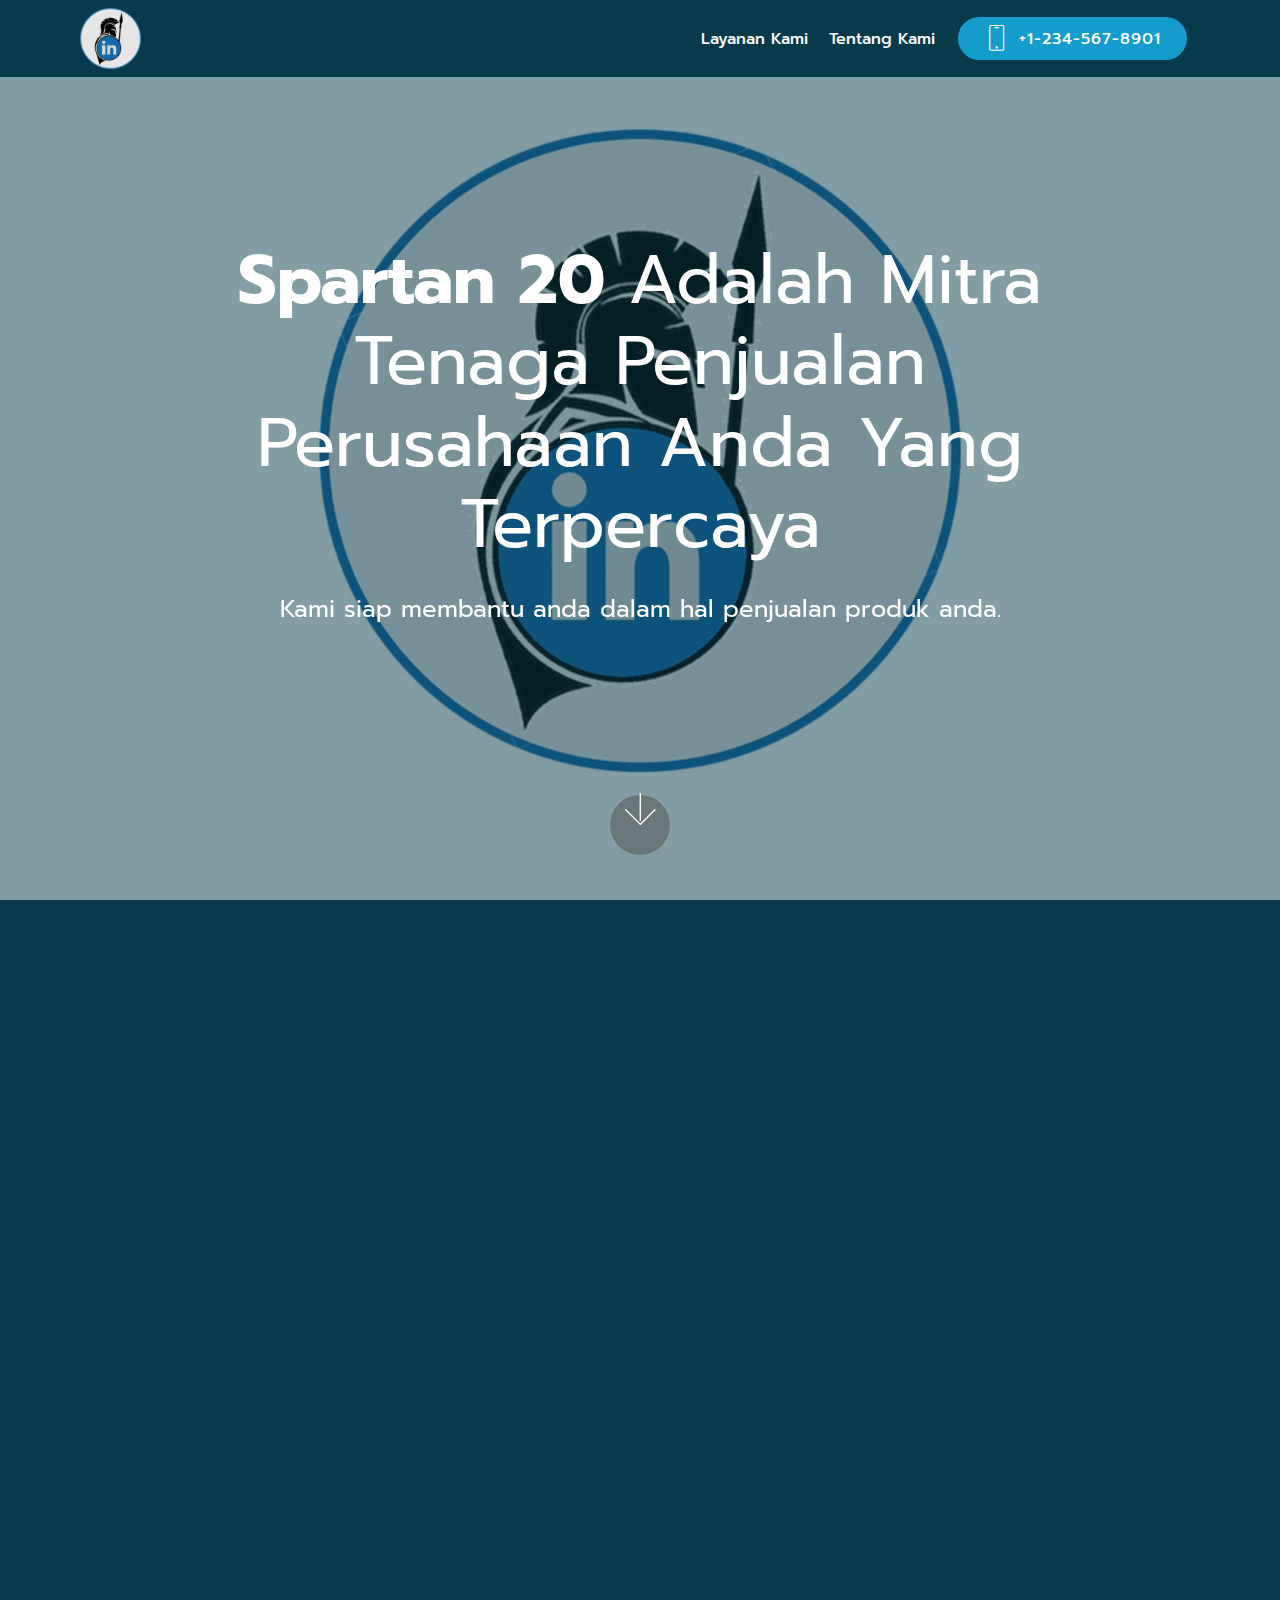
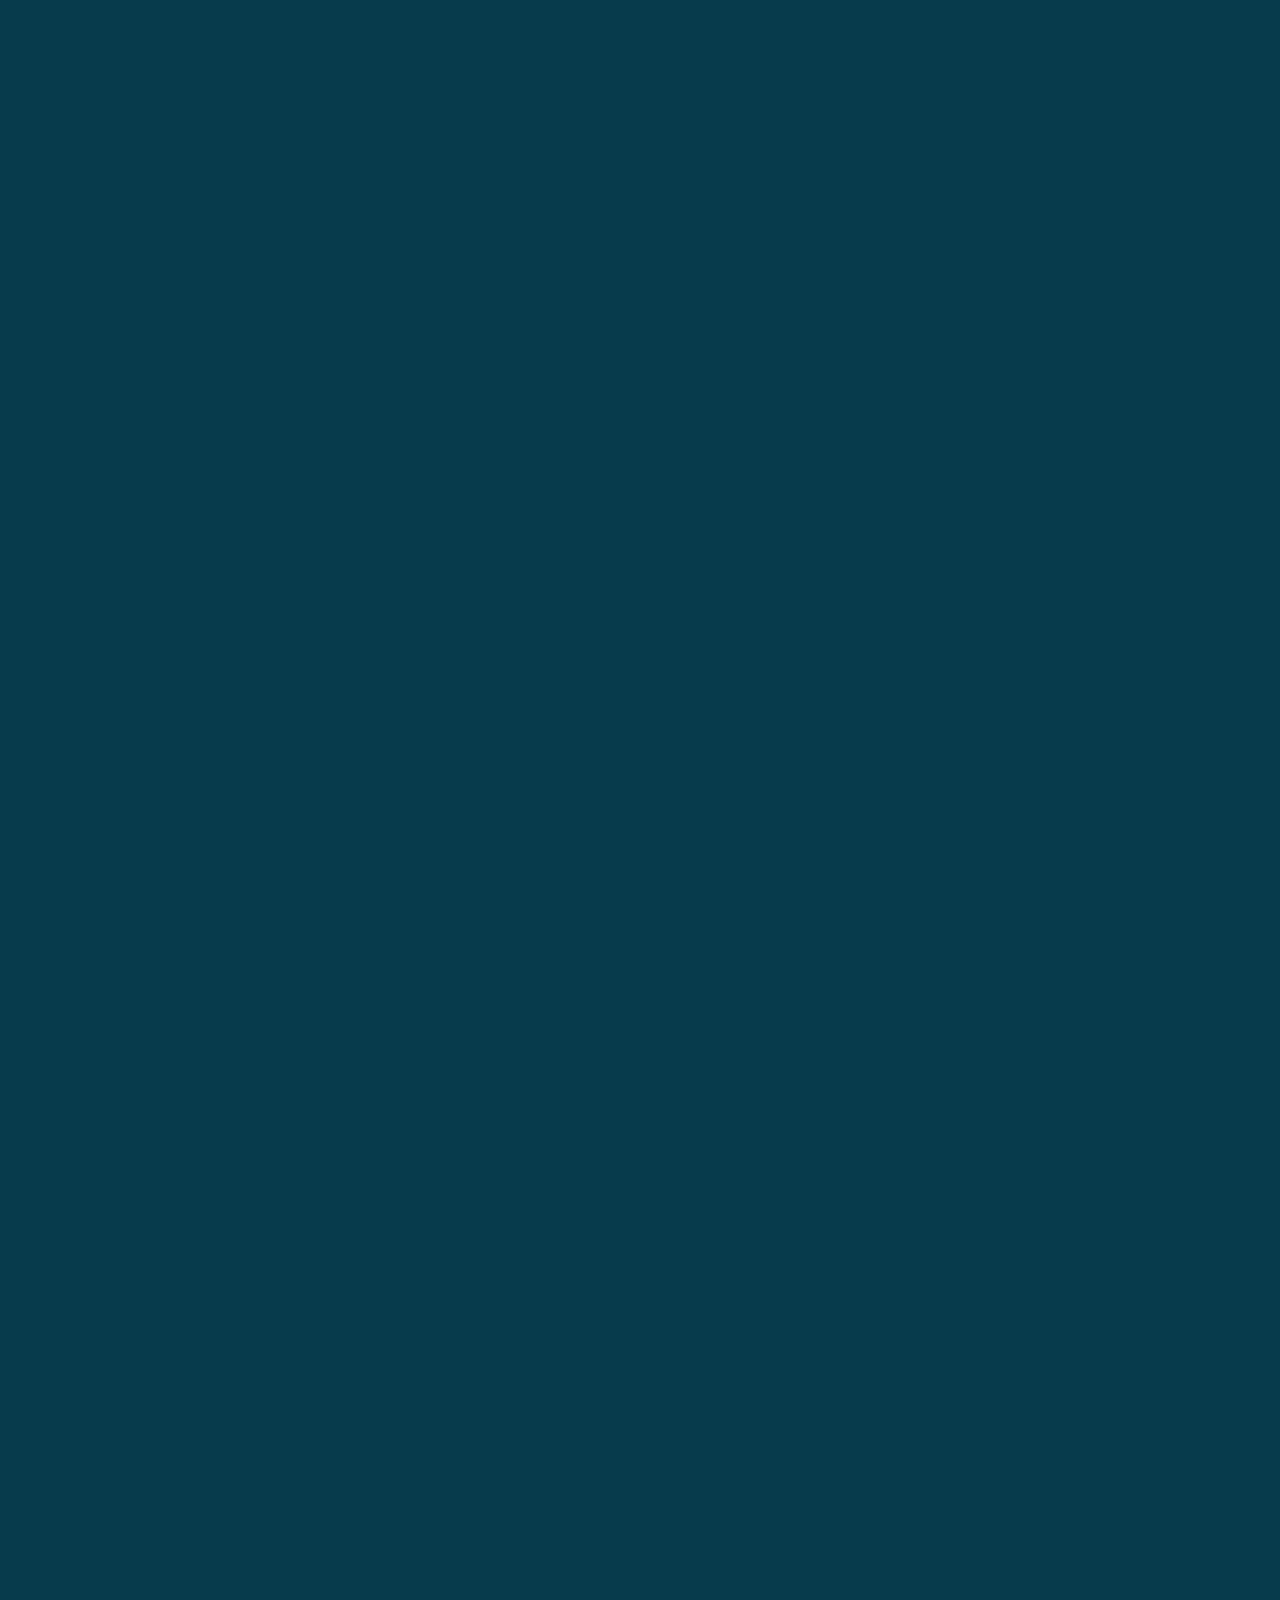
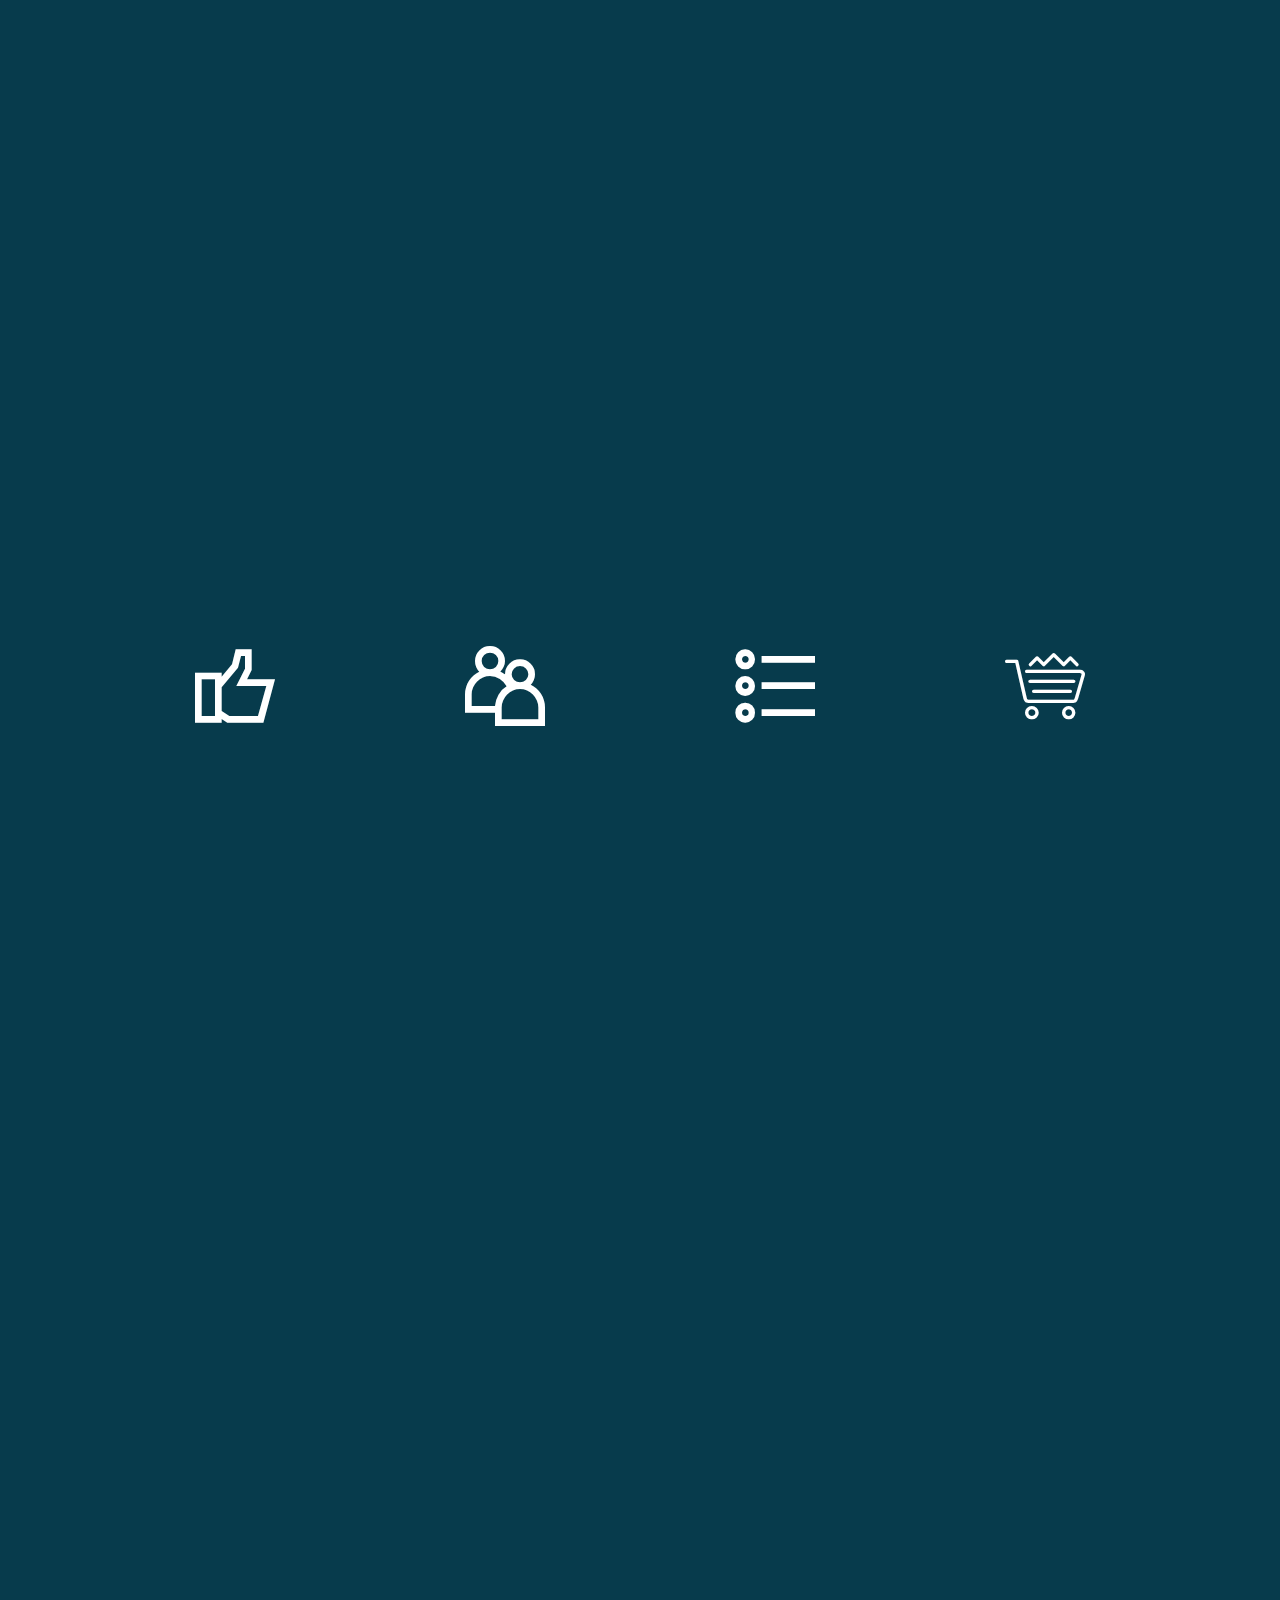
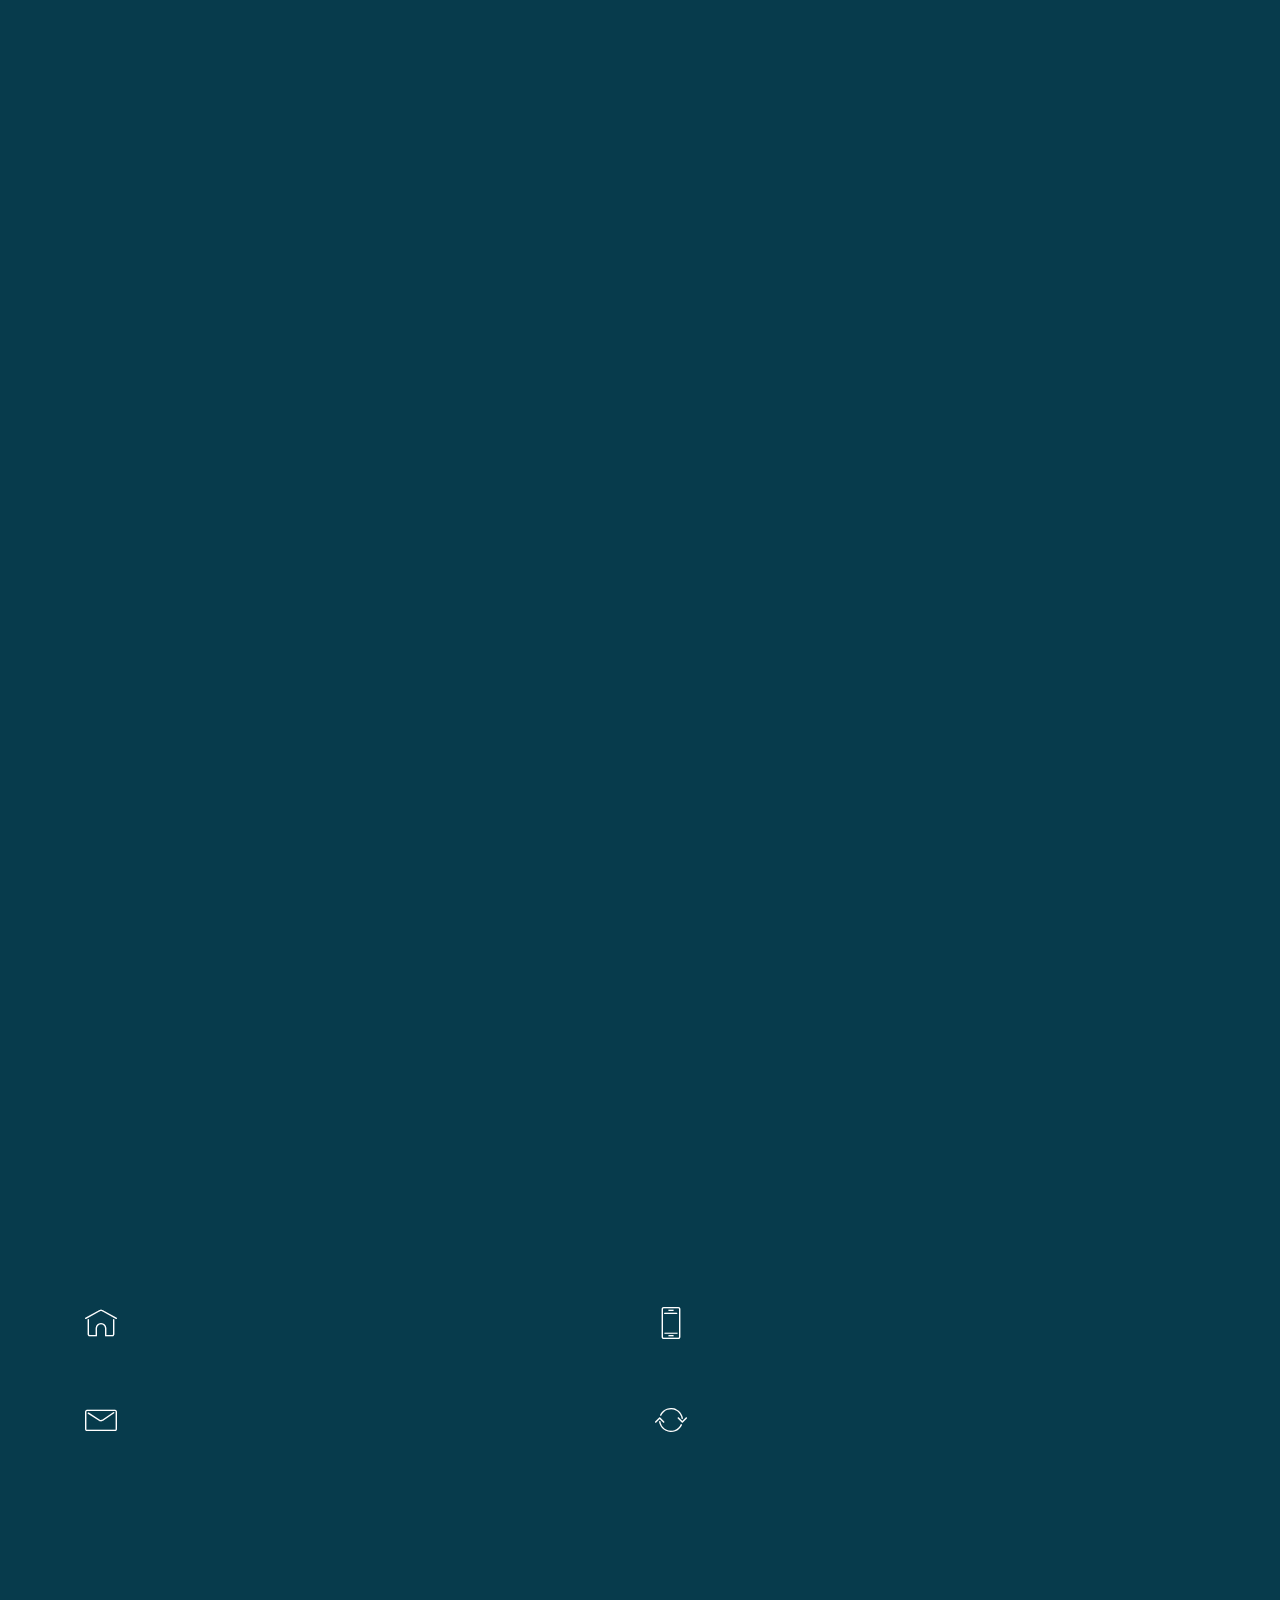
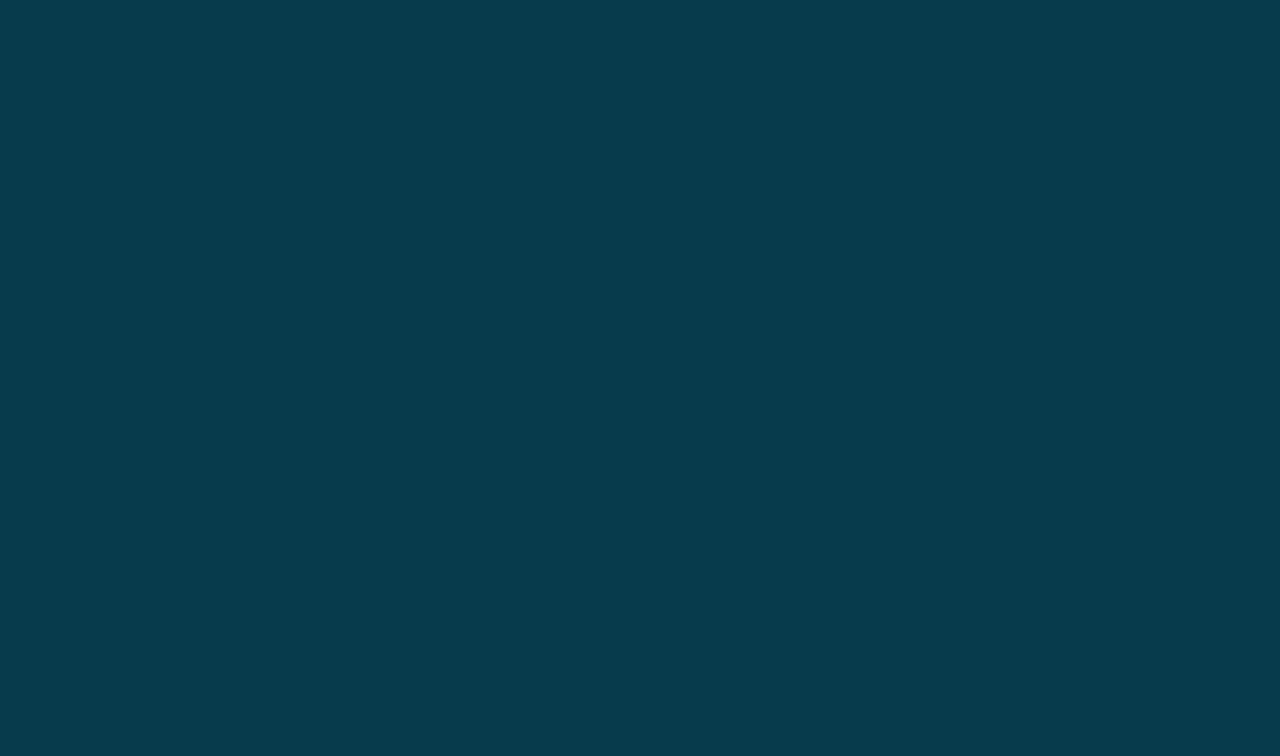
==== commit ee276984: "create github pages" ====
--- a/index.html
+++ b/index.html
@@ -18,6 +18,7 @@
   <link rel="stylesheet" href="assets/bootstrap/css/bootstrap-reboot.min.css">
   <link rel="stylesheet" href="assets/dropdown/css/style.css">
   <link rel="stylesheet" href="assets/tether/tether.min.css">
+  <link rel="stylesheet" href="assets/animatecss/animate.min.css">
   <link rel="stylesheet" href="assets/theme/css/style.css">
   <link rel="preload" as="style" href="assets/mobirise/css/mbr-additional.css"><link rel="stylesheet" href="assets/mobirise/css/mbr-additional.css" type="text/css">
   
@@ -66,7 +67,7 @@
     </nav>
 </section>
 
-<section class="engine"><a href="https://mobirise.info/h">how to create your own web page</a></section><section class="header6 cid-s5uyijKBsw mbr-fullscreen mbr-parallax-background" id="header6-e">
+<section class="engine"><a href="https://mobirise.info/g">how to build your own site</a></section><section class="header6 cid-s5uyijKBsw mbr-fullscreen mbr-parallax-background" id="header6-e">
 
     
 
@@ -636,7 +637,7 @@
         <div class="row justify-content-center">
             <div class="media-container-column col-lg-8" data-form-type="formoid">
                 <!---Formbuilder Form--->
-                <form action="https://mobirise.com/" method="POST" class="mbr-form form-with-styler" data-form-title="Mobirise Form"><input type="hidden" name="email" data-form-email="true" value="kBc3A4irAXx5H7213K6UroSQzjdfNR444DsSpFPK8/j1qMT5B37lOZzrANfWdDLhGwxB9T2NrcFSQKlckFeki8tq4/Gibx7QaMZDJZroysWFaf/Zi4Ocerj1ZqH65ArO">
+                <form action="https://mobirise.com/" method="POST" class="mbr-form form-with-styler" data-form-title="Mobirise Form"><input type="hidden" name="email" data-form-email="true" value="cI41/KGVy17JRWB2wv3YEhkBWzS2D0rBbD3cpzc6sl00UJEc5LZG1497dl4iDaegSqtwxMhEj5a5EtlA+95j3sOPR1eMAEUZHH85s2QgsogsCAvVUU22GxtAn49PvhMF">
                     <div class="row">
                         <div hidden="hidden" data-form-alert="" class="alert alert-success col-12">Thanks for filling out the form!</div>
                         <div hidden="hidden" data-form-alert-danger="" class="alert alert-danger col-12">
@@ -675,13 +676,15 @@
   <script src="assets/dropdown/js/nav-dropdown.js"></script>
   <script src="assets/dropdown/js/navbar-dropdown.js"></script>
   <script src="assets/tether/tether.min.js"></script>
+  <script src="assets/viewportchecker/jquery.viewportchecker.js"></script>
   <script src="assets/parallax/jarallax.min.js"></script>
-  <script src="assets/viewportchecker/jquery.viewportchecker.js"></script>
   <script src="assets/mbr-popup-btns/mbr-popup-btns.js"></script>
   <script src="assets/touchswipe/jquery.touch-swipe.min.js"></script>
   <script src="assets/theme/js/script.js"></script>
   <script src="assets/formoid/formoid.min.js"></script>
   
   
-</body>
+  <input name="animation" type="hidden">
+   <div id="scrollToTop" class="scrollToTop mbr-arrow-up"><a style="text-align: center;"><i class="mbr-arrow-up-icon mbr-arrow-up-icon-cm cm-icon cm-icon-smallarrow-up"></i></a></div>
+  </body>
 </html>--- a/assets/mobirise/css/mbr-additional.css
+++ b/assets/mobirise/css/mbr-additional.css
@@ -542,8 +542,8 @@
   color: #dfd9c6;
 }
 /* Scroll to top button*/
-.scrollToTop_wraper {
-  display: none;
+#scrollToTop a {
+  border-radius: 100px;
 }
 .form-control {
   font-family: 'Prompt', sans-serif;
--- a/assets/mobirise/css/mbr-additional.css
+++ b/assets/mobirise/css/mbr-additional.css
@@ -542,8 +542,8 @@
   color: #dfd9c6;
 }
 /* Scroll to top button*/
-.scrollToTop_wraper {
-  display: none;
+#scrollToTop a {
+  border-radius: 100px;
 }
 .form-control {
   font-family: 'Prompt', sans-serif;
